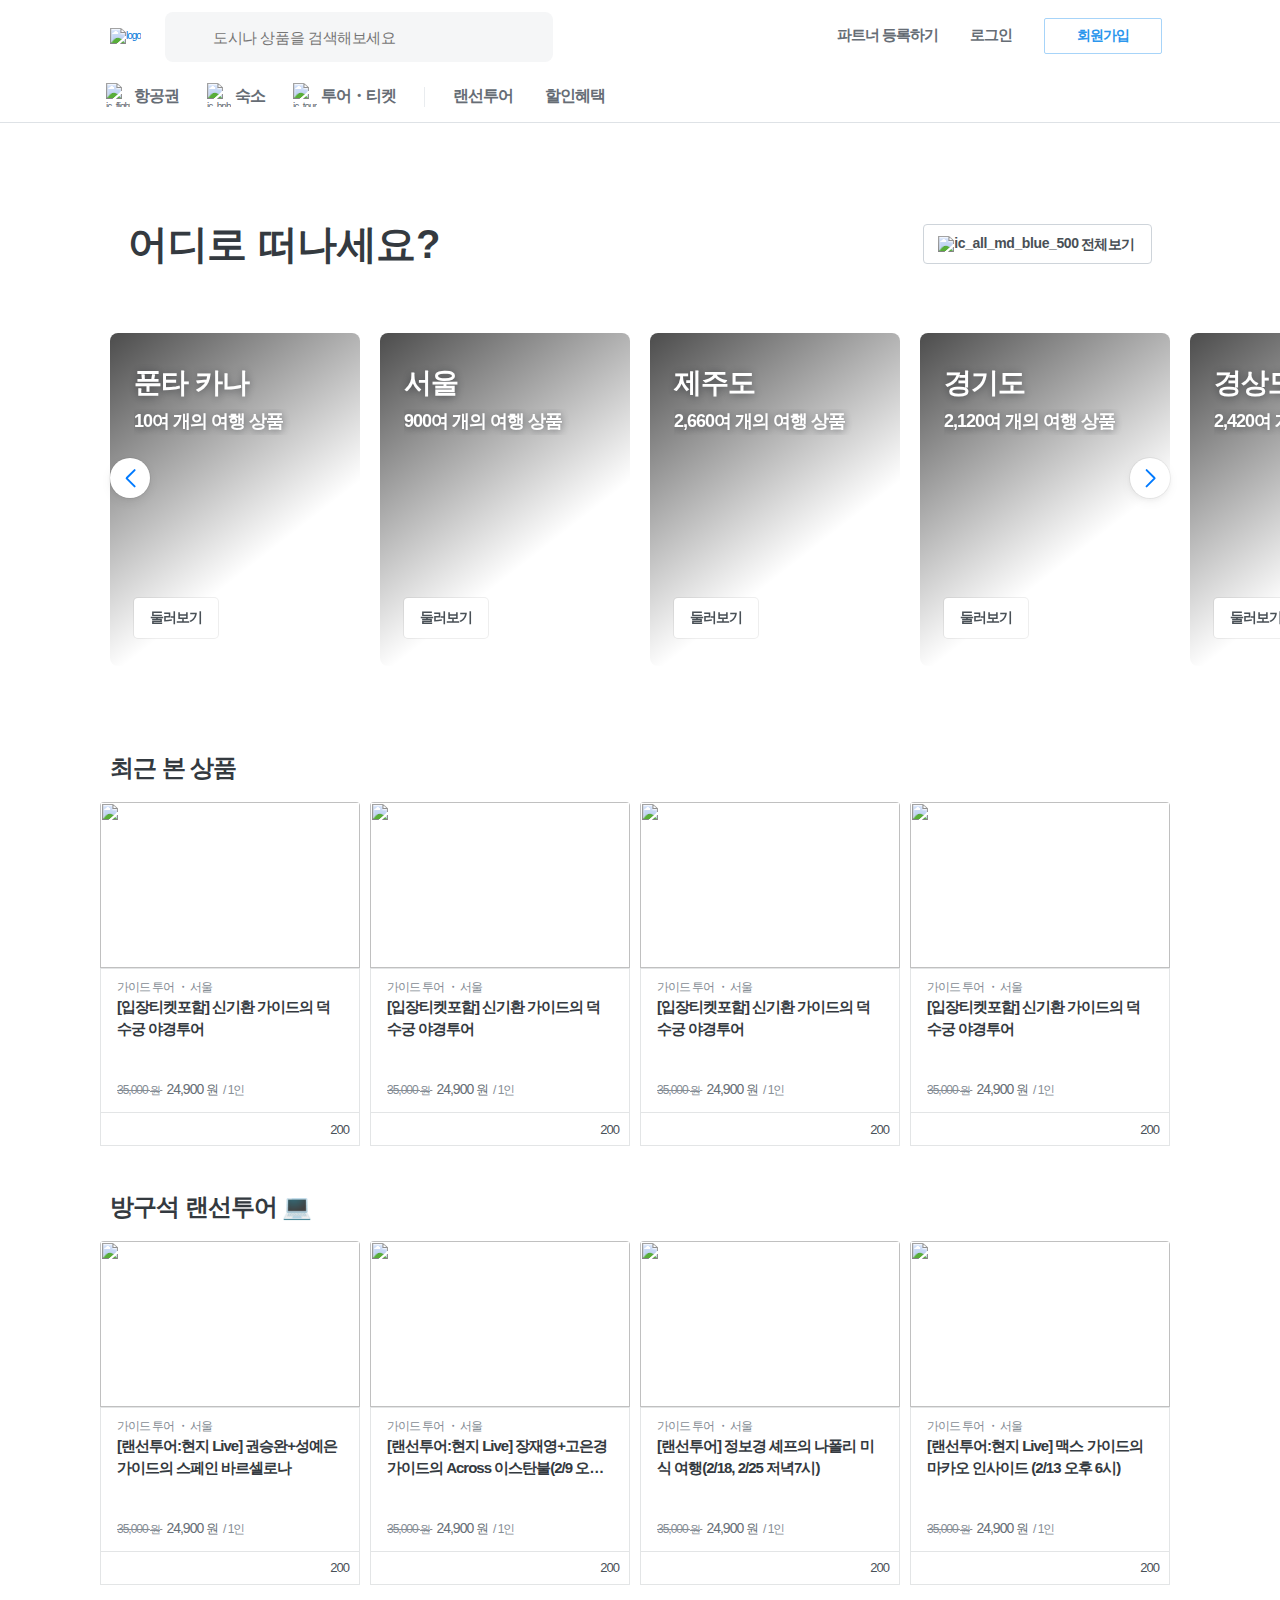
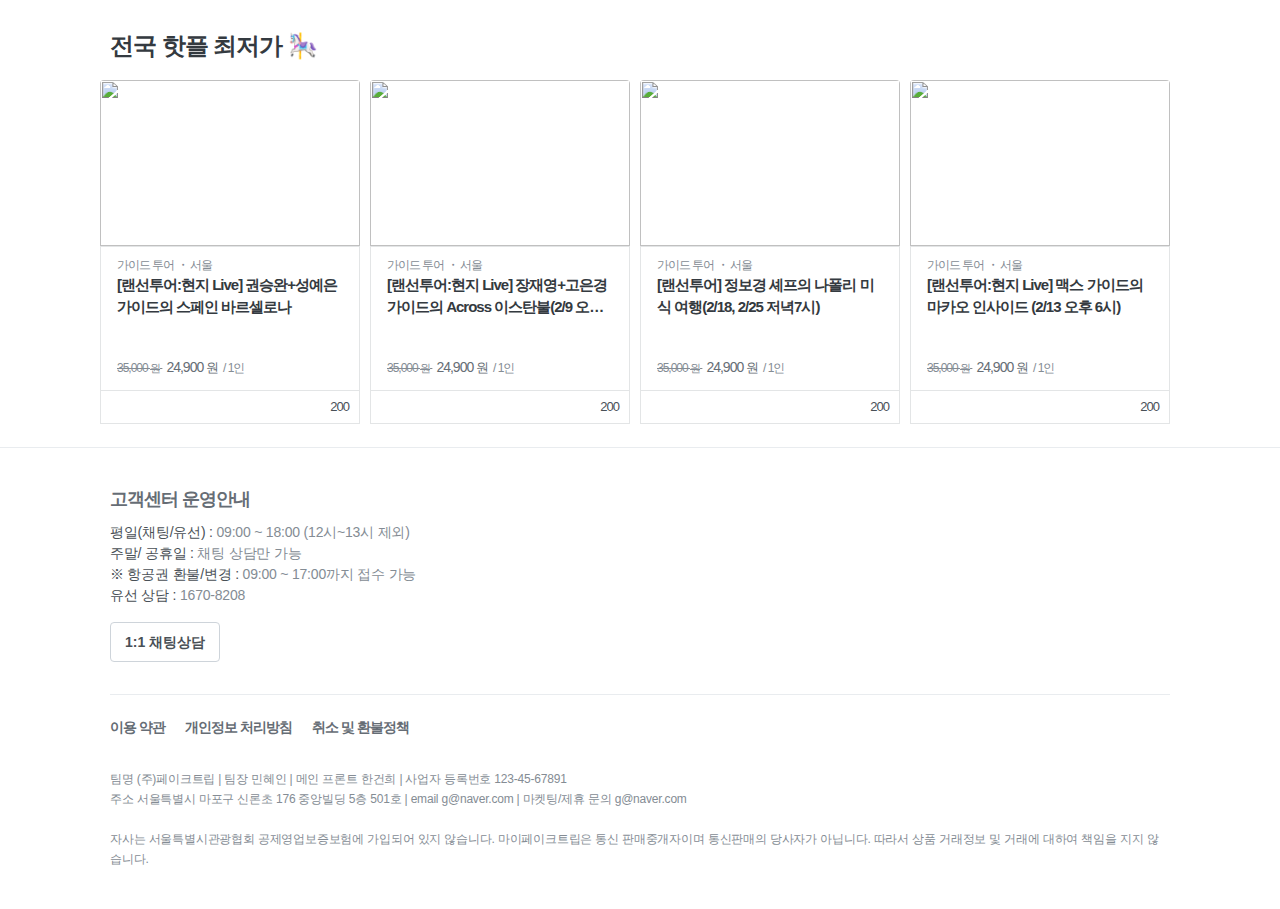
==== index.html @ e4e1f18c "[ADD - veloss] 프로젝트 생성" ====
<!DOCTYPE html>
<html>
  <head>
    <link rel="stylesheet" href="https://unpkg.com/swiper/swiper-bundle.min.css" />
    <link href="/assets/css/reset.css" rel="stylesheet" />
    <link href="/assets/css/common.css" rel="stylesheet" />
    <link href="/assets/css/header.css" rel="stylesheet" />
    <link href="/assets/css/main.css" rel="stylesheet" />
    <link href="/assets/css/trip-card.css" rel="stylesheet" />
    <link href="/assets/css/footer.css" rel="stylesheet" />
  </head>
  <body>
    <!-- header -->
    <div class="header">
      <header class="header-container white">
        <div class="header-inner">
          <nav class="header-nav">
            <!-- logo -->
            <div class="logo logo-container">
              <a href="/">
                <img
                  class="logo-img"
                  src="https://media.vlpt.us/images/jian/post/a5aa6b15-69a1-4ec2-ac59-db10e1c5eafc/faketrip.png"
                  alt="logo"
                />
              </a>
            </div>
            <!-- logo -->
            <!-- search -->
            <div class="search-bar">
              <div class="search-input">
                <div class="search-container">
                  <i class="fas fa-search"></i>
                  <input type="search" placeholder="도시나 상품을 검색해보세요" spellcheck="false" autocomplete="off" />
                </div>
              </div>
            </div>
            <!-- search -->
            <!-- menu -->
            <div class="header-menu white">
              <div class="header-menu-item">
                <a class="d-line-block" href="#" data-turbolinks="false">파트너 등록하기</a>
              </div>
              <div class="header-menu-item">
                <a class="d-line-block" href="#" data-turbolinks="false">로그인</a>
              </div>
              <div class="header-menu-item">
                <a class="d-line-block link-btn" href="#">회원가입</a>
              </div>
            </div>
            <!-- menu -->
          </nav>
        </div>
        <!-- header footer navigation link -->
        <div class="header-navigation">
          <nav class="header-navigation-container">
            <div class="header-navigation-wrapper navigation-inner">
              <div class="navigation-item">
                <a href="#">
                  <img
                    src="https://d2ur7st6jjikze.cloudfront.net/cms_icons/49_original_1608700445.png?1608700445"
                    alt="ic_flight_40x40"
                  />
                  <span>항공권</span>
                </a>
              </div>
              <div class="navigation-item">
                <a href="#">
                  <img
                    src="https://d2ur7st6jjikze.cloudfront.net/cms_icons/50_original_1608701561.png?1608701561"
                    alt="ic_bnb_40x40"
                  />
                  <span>숙소</span>
                </a>
              </div>
              <div class="navigation-item">
                <a href="#">
                  <img
                    src="https://d2ur7st6jjikze.cloudfront.net/cms_icons/18_original_1592284955.png?1592284955"
                    alt="ic_tour_sm"
                  />
                  <span>투어・티켓</span>
                </a>
              </div>
              <div class="divider"></div>
              <div class="navigation-item">
                <a href="#">
                  <span>랜선투어</span>
                </a>
              </div>
              <div class="navigation-item">
                <a href="#">
                  <span>할인혜택</span>
                </a>
              </div>
            </div>
          </nav>
        </div>
        <!-- header footer navigation link -->
      </header>
    </div>
    <!-- header -->
    <!-- main -->
    <main>
      <div class="main-container">
        <!-- banner list -->
        <section class="main-wrapper">
          <!-- main swiper head -->
          <div class="head-title">
            <div class="wrapper grid">
              <h2>어디로 떠나세요?</h2>
              <a class="all-views-country button-module" href="#">
                <img src="https://dffoxz5he03rp.cloudfront.net/icons/ic_all_md_blue_500.svg" alt="ic_all_md_blue_500" />
                <span>전체보기</span>
              </a>
            </div>
          </div>
          <!-- main swiper head -->
          <!-- main swiper content -->
          <div class="head-content">
            <div class="wrapper">
              <div class="Carousel">
                <!-- swiperjs -->
                <div class="swiper-container">
                  <div class="swiper-wrapper">
                    <div class="swiper-slide swiper-card-country">
                      <img
                        src="https://d2ur7st6jjikze.cloudfront.net/landscapes/4890_xlarge_square_1558949569.jpg?1558949569"
                        alt=""
                        class="responsive-card"
                      />
                      <div class="gradientBackground"></div>
                      <div class="swiper-card-country-header">
                        <div class="title">
                          <span>푼타 카나</span>
                        </div>
                        <span class="description"
                          ><span
                            style="
                              overflow: hidden;
                              text-overflow: ellipsis;
                              -webkit-box-orient: vertical;
                              display: -webkit-box;
                              -webkit-line-clamp: 2;
                            "
                            >10여 개의 여행 상품</span
                          ></span
                        >
                      </div>
                      <a class="city-page-btn" href="/#">둘러보기</a>
                    </div>
                    <div class="swiper-slide swiper-card-country">
                      <img
                        src="https://d2ur7st6jjikze.cloudfront.net/landscapes/4744_xlarge_square_1535960572.jpg?1535960572"
                        alt=""
                        class="responsive-card"
                      />
                      <div class="gradientBackground"></div>
                      <div class="swiper-card-country-header">
                        <div class="title">
                          <span>서울</span>
                        </div>
                        <span class="description"
                          ><span
                            style="
                              overflow: hidden;
                              text-overflow: ellipsis;
                              -webkit-box-orient: vertical;
                              display: -webkit-box;
                              -webkit-line-clamp: 2;
                            "
                            >900여 개의 여행 상품</span
                          ></span
                        >
                      </div>
                      <a class="city-page-btn" href="/#">둘러보기</a>
                    </div>
                    <div class="swiper-slide swiper-card-country">
                      <img
                        src="https://d2ur7st6jjikze.cloudfront.net/landscapes/4737_xlarge_square_1535949304.jpg?1535949304"
                        alt=""
                        class="responsive-card"
                      />
                      <div class="gradientBackground"></div>
                      <div class="swiper-card-country-header">
                        <div class="title">
                          <span>제주도</span>
                        </div>
                        <span class="description"
                          ><span
                            style="
                              overflow: hidden;
                              text-overflow: ellipsis;
                              -webkit-box-orient: vertical;
                              display: -webkit-box;
                              -webkit-line-clamp: 2;
                            "
                            >2,660여 개의 여행 상품</span
                          ></span
                        >
                      </div>
                      <a class="city-page-btn" href="/#">둘러보기</a>
                    </div>
                    <div class="swiper-slide swiper-card-country">
                      <img
                        src="https://d2ur7st6jjikze.cloudfront.net/landscapes/832_xlarge_square_1493257137.jpg?1493257137"
                        alt=""
                        class="responsive-card"
                      />
                      <div class="gradientBackground"></div>
                      <div class="swiper-card-country-header">
                        <div class="title">
                          <span>경기도</span>
                        </div>
                        <span class="description"
                          ><span
                            style="
                              overflow: hidden;
                              text-overflow: ellipsis;
                              -webkit-box-orient: vertical;
                              display: -webkit-box;
                              -webkit-line-clamp: 2;
                            "
                            >2,120여 개의 여행 상품</span
                          ></span
                        >
                      </div>
                      <a class="city-page-btn" href="/#">둘러보기</a>
                    </div>
                    <div class="swiper-slide swiper-card-country">
                      <img
                        src="https://d2ur7st6jjikze.cloudfront.net/landscapes/455_xlarge_square_1439866837.jpg?1439866837"
                        alt=""
                        class="responsive-card"
                      />
                      <div class="gradientBackground"></div>
                      <div class="swiper-card-country-header">
                        <div class="title">
                          <span>경상도</span>
                        </div>
                        <span class="description"
                          ><span
                            style="
                              overflow: hidden;
                              text-overflow: ellipsis;
                              -webkit-box-orient: vertical;
                              display: -webkit-box;
                              -webkit-line-clamp: 2;
                            "
                            >2,420여 개의 여행 상품</span
                          ></span
                        >
                      </div>
                      <a class="city-page-btn" href="/#">둘러보기</a>
                    </div>
                    <div class="swiper-slide swiper-card-country">
                      <img
                        src="https://d2ur7st6jjikze.cloudfront.net/landscapes/292_xlarge_square_1430355824.jpg?1430355824"
                        alt=""
                        class="responsive-card"
                      />
                      <div class="gradientBackground"></div>
                      <div class="swiper-card-country-header">
                        <div class="title">
                          <span>경주</span>
                        </div>
                        <span class="description"
                          ><span
                            style="
                              overflow: hidden;
                              text-overflow: ellipsis;
                              -webkit-box-orient: vertical;
                              display: -webkit-box;
                              -webkit-line-clamp: 2;
                            "
                            >90여 개의 여행 상품</span
                          ></span
                        >
                      </div>
                      <a class="city-page-btn" href="/#">둘러보기</a>
                    </div>
                    <div class="swiper-slide swiper-card-country">
                      <img
                        src="https://d2ur7st6jjikze.cloudfront.net/landscapes/84_xlarge_square_1405351339.jpg?1405351339"
                        alt=""
                        class="responsive-card"
                      />
                      <div class="gradientBackground"></div>
                      <div class="swiper-card-country-header">
                        <div class="title">
                          <span>수원</span>
                        </div>
                        <span class="description"
                          ><span
                            style="
                              overflow: hidden;
                              text-overflow: ellipsis;
                              -webkit-box-orient: vertical;
                              display: -webkit-box;
                              -webkit-line-clamp: 2;
                            "
                            >30여 개의 여행 상품</span
                          ></span
                        >
                      </div>
                      <a class="city-page-btn" href="/#">둘러보기</a>
                    </div>
                    <div class="swiper-slide swiper-card-country">
                      <img
                        src="https://d2ur7st6jjikze.cloudfront.net/landscapes/599_xlarge_square_1472227370.jpg?1472227370"
                        alt=""
                        class="responsive-card"
                      />
                      <div class="gradientBackground"></div>
                      <div class="swiper-card-country-header">
                        <div class="title">
                          <span>김포</span>
                        </div>
                        <span class="description"
                          ><span
                            style="
                              overflow: hidden;
                              text-overflow: ellipsis;
                              -webkit-box-orient: vertical;
                              display: -webkit-box;
                              -webkit-line-clamp: 2;
                            "
                            >10여 개의 여행 상품</span
                          ></span
                        >
                      </div>
                      <a class="city-page-btn" href="/#">둘러보기</a>
                    </div>
                  </div>

                  <!-- <div class="swiper-pagination"></div>  -->
                  <div class="carousel-button swiper-button-prev swiper-button-black"></div>
                  <div class="carousel-button swiper-button-next swiper-button-black"></div>
                </div>
                <!-- swiperjs -->
              </div>
            </div>
          </div>
          <!-- main swiper content -->
        </section>
        <!-- banner list -->
      </div>

      <!-- card list -->
      <div class="main-offer-container">
        <div class="main-offer-title-container">
          <div class="offer-title">
            <header>
              <div><h2>최근 본 상품</h2></div>
            </header>
          </div>
        </div>
        <div class="main-offer-content-container">
          <div class="offer-content">
            <div class="wrapper">
              <div class="trip-card-wrapper">
                <a class="trip-card">
                  <div class="trip-card-thumbnail">
                    <div class="thumbnail-wrapper">
                      <div class="thumbnail">
                        <img
                          alt=""
                          data-src="https://d2ur7st6jjikze.cloudfront.net/offer_photos/82720/541777_medium_1602579597.jpg?1602579597"
                          src="https://d2ur7st6jjikze.cloudfront.net/offer_photos/82720/541777_medium_1602579597.jpg?1602579597"
                        />
                      </div>
                    </div>
                  </div>
                  <div class="trip-card-body">
                    <div class="categorys">
                      <div
                        style="
                          text-align: start;
                          overflow: hidden;
                          text-overflow: ellipsis;
                          -webkit-box-orient: vertical;
                          display: -webkit-box;
                          -webkit-line-clamp: 1;
                          line-height: normal;
                        "
                      >
                        가이드 투어 ・ 서울
                      </div>
                    </div>
                    <h3 class="card-title">
                      <div
                        style="
                          text-align: start;
                          overflow: hidden;
                          text-overflow: ellipsis;
                          -webkit-box-orient: vertical;
                          display: -webkit-box;
                          -webkit-line-clamp: 2;
                          line-height: inherit;
                        "
                      >
                        [입장티켓포함] 신기환 가이드의 덕수궁 야경투어
                      </div>
                    </h3>
                    <div class="card-info">
                      <div class="price">
                        <span class="origin">
                          35,000
                          <span style="font-size: 11px">원</span>
                        </span>
                        <span class="sale">
                          24,900
                          <span style="font-size: 13px">원</span>
                        </span>
                        <span class="standard">/ 1인</span>
                      </div>
                    </div>
                  </div>
                  <div class="trip-card-footer">
                    <div class="likes">
                      <i class="fas fa-heart"></i>
                      <span>200</span>
                    </div>
                  </div>
                </a>

                <a class="trip-card">
                  <div class="trip-card-thumbnail">
                    <div class="thumbnail-wrapper">
                      <div class="thumbnail">
                        <img
                          alt=""
                          data-src="https://d2ur7st6jjikze.cloudfront.net/offer_photos/82720/541777_medium_1602579597.jpg?1602579597"
                          src="https://d2ur7st6jjikze.cloudfront.net/offer_photos/82720/541777_medium_1602579597.jpg?1602579597"
                        />
                      </div>
                    </div>
                  </div>
                  <div class="trip-card-body">
                    <div class="categorys">
                      <div
                        style="
                          text-align: start;
                          overflow: hidden;
                          text-overflow: ellipsis;
                          -webkit-box-orient: vertical;
                          display: -webkit-box;
                          -webkit-line-clamp: 1;
                          line-height: normal;
                        "
                      >
                        가이드 투어 ・ 서울
                      </div>
                    </div>
                    <h3 class="card-title">
                      <div
                        style="
                          text-align: start;
                          overflow: hidden;
                          text-overflow: ellipsis;
                          -webkit-box-orient: vertical;
                          display: -webkit-box;
                          -webkit-line-clamp: 2;
                          line-height: inherit;
                        "
                      >
                        [입장티켓포함] 신기환 가이드의 덕수궁 야경투어
                      </div>
                    </h3>
                    <div class="card-info">
                      <div class="price">
                        <span class="origin">
                          35,000
                          <span style="font-size: 11px">원</span>
                        </span>
                        <span class="sale">
                          24,900
                          <span style="font-size: 13px">원</span>
                        </span>
                        <span class="standard">/ 1인</span>
                      </div>
                    </div>
                  </div>
                  <div class="trip-card-footer">
                    <div class="likes">
                      <i class="fas fa-heart"></i>
                      <span>200</span>
                    </div>
                  </div>
                </a>

                <a class="trip-card">
                  <div class="trip-card-thumbnail">
                    <div class="thumbnail-wrapper">
                      <div class="thumbnail">
                        <img
                          alt=""
                          data-src="https://d2ur7st6jjikze.cloudfront.net/offer_photos/82720/541777_medium_1602579597.jpg?1602579597"
                          src="https://d2ur7st6jjikze.cloudfront.net/offer_photos/82720/541777_medium_1602579597.jpg?1602579597"
                        />
                      </div>
                    </div>
                  </div>
                  <div class="trip-card-body">
                    <div class="categorys">
                      <div
                        style="
                          text-align: start;
                          overflow: hidden;
                          text-overflow: ellipsis;
                          -webkit-box-orient: vertical;
                          display: -webkit-box;
                          -webkit-line-clamp: 1;
                          line-height: normal;
                        "
                      >
                        가이드 투어 ・ 서울
                      </div>
                    </div>
                    <h3 class="card-title">
                      <div
                        style="
                          text-align: start;
                          overflow: hidden;
                          text-overflow: ellipsis;
                          -webkit-box-orient: vertical;
                          display: -webkit-box;
                          -webkit-line-clamp: 2;
                          line-height: inherit;
                        "
                      >
                        [입장티켓포함] 신기환 가이드의 덕수궁 야경투어
                      </div>
                    </h3>
                    <div class="card-info">
                      <div class="price">
                        <span class="origin">
                          35,000
                          <span style="font-size: 11px">원</span>
                        </span>
                        <span class="sale">
                          24,900
                          <span style="font-size: 13px">원</span>
                        </span>
                        <span class="standard">/ 1인</span>
                      </div>
                    </div>
                  </div>
                  <div class="trip-card-footer">
                    <div class="likes">
                      <i class="fas fa-heart"></i>
                      <span>200</span>
                    </div>
                  </div>
                </a>

                <a class="trip-card">
                  <div class="trip-card-thumbnail">
                    <div class="thumbnail-wrapper">
                      <div class="thumbnail">
                        <img
                          alt=""
                          data-src="https://d2ur7st6jjikze.cloudfront.net/offer_photos/82720/541777_medium_1602579597.jpg?1602579597"
                          src="https://d2ur7st6jjikze.cloudfront.net/offer_photos/82720/541777_medium_1602579597.jpg?1602579597"
                        />
                      </div>
                    </div>
                  </div>
                  <div class="trip-card-body">
                    <div class="categorys">
                      <div
                        style="
                          text-align: start;
                          overflow: hidden;
                          text-overflow: ellipsis;
                          -webkit-box-orient: vertical;
                          display: -webkit-box;
                          -webkit-line-clamp: 1;
                          line-height: normal;
                        "
                      >
                        가이드 투어 ・ 서울
                      </div>
                    </div>
                    <h3 class="card-title">
                      <div
                        style="
                          text-align: start;
                          overflow: hidden;
                          text-overflow: ellipsis;
                          -webkit-box-orient: vertical;
                          display: -webkit-box;
                          -webkit-line-clamp: 2;
                          line-height: inherit;
                        "
                      >
                        [입장티켓포함] 신기환 가이드의 덕수궁 야경투어
                      </div>
                    </h3>
                    <div class="card-info">
                      <div class="price">
                        <span class="origin">
                          35,000
                          <span style="font-size: 11px">원</span>
                        </span>
                        <span class="sale">
                          24,900
                          <span style="font-size: 13px">원</span>
                        </span>
                        <span class="standard">/ 1인</span>
                      </div>
                    </div>
                  </div>
                  <div class="trip-card-footer">
                    <div class="likes">
                      <i class="fas fa-heart"></i>
                      <span>200</span>
                    </div>
                  </div>
                </a>
              </div>
            </div>
          </div>
        </div>
      </div>
      <!-- card list -->
      <div class="main-offer-container">
        <div class="main-offer-title-container">
          <div class="offer-title">
            <header>
              <div><h2>방구석 랜선투어 💻</h2></div>
            </header>
          </div>
        </div>
        <div class="main-offer-content-container">
          <div class="offer-content">
            <div class="wrapper">
              <div class="trip-card-wrapper">
                <a class="trip-card">
                  <div class="trip-card-thumbnail">
                    <div class="thumbnail-wrapper">
                      <div class="thumbnail">
                        <img
                          alt=""
                          src="https://d2ur7st6jjikze.cloudfront.net/offer_photos/99618/541639_medium_1602487798.jpg?1602487798"
                        />
                      </div>
                    </div>
                  </div>
                  <div class="trip-card-body">
                    <div class="categorys">
                      <div
                        style="
                          text-align: start;
                          overflow: hidden;
                          text-overflow: ellipsis;
                          -webkit-box-orient: vertical;
                          display: -webkit-box;
                          -webkit-line-clamp: 1;
                          line-height: normal;
                        "
                      >
                        가이드 투어 ・ 서울
                      </div>
                    </div>
                    <h3 class="card-title">
                      <div
                        style="
                          text-align: start;
                          overflow: hidden;
                          text-overflow: ellipsis;
                          -webkit-box-orient: vertical;
                          display: -webkit-box;
                          -webkit-line-clamp: 2;
                          line-height: inherit;
                        "
                      >
                        [랜선투어:현지 Live] 권승완+성예은 가이드의 스페인 바르셀로나
                      </div>
                    </h3>
                    <div class="card-info">
                      <div class="price">
                        <span class="origin">
                          35,000
                          <span style="font-size: 11px">원</span>
                        </span>
                        <span class="sale">
                          24,900
                          <span style="font-size: 13px">원</span>
                        </span>
                        <span class="standard">/ 1인</span>
                      </div>
                    </div>
                  </div>
                  <div class="trip-card-footer">
                    <div class="likes">
                      <i class="fas fa-heart"></i>
                      <span>200</span>
                    </div>
                  </div>
                </a>

                <a class="trip-card">
                  <div class="trip-card-thumbnail">
                    <div class="thumbnail-wrapper">
                      <div class="thumbnail">
                        <img
                          alt=""
                          src="https://d2ur7st6jjikze.cloudfront.net/offer_photos/101129/549311_medium_1608545579.jpg?1608545579"
                        />
                      </div>
                    </div>
                  </div>
                  <div class="trip-card-body">
                    <div class="categorys">
                      <div
                        style="
                          text-align: start;
                          overflow: hidden;
                          text-overflow: ellipsis;
                          -webkit-box-orient: vertical;
                          display: -webkit-box;
                          -webkit-line-clamp: 1;
                          line-height: normal;
                        "
                      >
                        가이드 투어 ・ 서울
                      </div>
                    </div>
                    <h3 class="card-title">
                      <div
                        style="
                          text-align: start;
                          overflow: hidden;
                          text-overflow: ellipsis;
                          -webkit-box-orient: vertical;
                          display: -webkit-box;
                          -webkit-line-clamp: 2;
                          line-height: inherit;
                        "
                      >
                        [랜선투어:현지 Live] 장재영+고은경 가이드의 Across 이스탄불(2/9 오후 9시)
                      </div>
                    </h3>
                    <div class="card-info">
                      <div class="price">
                        <span class="origin">
                          35,000
                          <span style="font-size: 11px">원</span>
                        </span>
                        <span class="sale">
                          24,900
                          <span style="font-size: 13px">원</span>
                        </span>
                        <span class="standard">/ 1인</span>
                      </div>
                    </div>
                  </div>
                  <div class="trip-card-footer">
                    <div class="likes">
                      <i class="fas fa-heart"></i>
                      <span>200</span>
                    </div>
                  </div>
                </a>

                <a class="trip-card">
                  <div class="trip-card-thumbnail">
                    <div class="thumbnail-wrapper">
                      <div class="thumbnail">
                        <img
                          alt=""
                          src="https://d2ur7st6jjikze.cloudfront.net/offer_photos/102412/553355_medium_1611821830.jpg?1611821830"
                        />
                      </div>
                    </div>
                  </div>
                  <div class="trip-card-body">
                    <div class="categorys">
                      <div
                        style="
                          text-align: start;
                          overflow: hidden;
                          text-overflow: ellipsis;
                          -webkit-box-orient: vertical;
                          display: -webkit-box;
                          -webkit-line-clamp: 1;
                          line-height: normal;
                        "
                      >
                        가이드 투어 ・ 서울
                      </div>
                    </div>
                    <h3 class="card-title">
                      <div
                        style="
                          text-align: start;
                          overflow: hidden;
                          text-overflow: ellipsis;
                          -webkit-box-orient: vertical;
                          display: -webkit-box;
                          -webkit-line-clamp: 2;
                          line-height: inherit;
                        "
                      >
                        [랜선투어] 정보경 셰프의 나폴리 미식 여행(2/18, 2/25 저녁7시)
                      </div>
                    </h3>
                    <div class="card-info">
                      <div class="price">
                        <span class="origin">
                          35,000
                          <span style="font-size: 11px">원</span>
                        </span>
                        <span class="sale">
                          24,900
                          <span style="font-size: 13px">원</span>
                        </span>
                        <span class="standard">/ 1인</span>
                      </div>
                    </div>
                  </div>
                  <div class="trip-card-footer">
                    <div class="likes">
                      <i class="fas fa-heart"></i>
                      <span>200</span>
                    </div>
                  </div>
                </a>

                <a class="trip-card">
                  <div class="trip-card-thumbnail">
                    <div class="thumbnail-wrapper">
                      <div class="thumbnail">
                        <img
                          alt=""
                          src="https://d2ur7st6jjikze.cloudfront.net/offer_photos/101684/551210_medium_1609922010.jpg?1609922010"
                        />
                      </div>
                    </div>
                  </div>
                  <div class="trip-card-body">
                    <div class="categorys">
                      <div
                        style="
                          text-align: start;
                          overflow: hidden;
                          text-overflow: ellipsis;
                          -webkit-box-orient: vertical;
                          display: -webkit-box;
                          -webkit-line-clamp: 1;
                          line-height: normal;
                        "
                      >
                        가이드 투어 ・ 서울
                      </div>
                    </div>
                    <h3 class="card-title">
                      <div
                        style="
                          text-align: start;
                          overflow: hidden;
                          text-overflow: ellipsis;
                          -webkit-box-orient: vertical;
                          display: -webkit-box;
                          -webkit-line-clamp: 2;
                          line-height: inherit;
                        "
                      >
                        [랜선투어:현지 Live] 맥스 가이드의 마카오 인사이드 (2/13 오후 6시)
                      </div>
                    </h3>
                    <div class="card-info">
                      <div class="price">
                        <span class="origin">
                          35,000
                          <span style="font-size: 11px">원</span>
                        </span>
                        <span class="sale">
                          24,900
                          <span style="font-size: 13px">원</span>
                        </span>
                        <span class="standard">/ 1인</span>
                      </div>
                    </div>
                  </div>
                  <div class="trip-card-footer">
                    <div class="likes">
                      <i class="fas fa-heart"></i>
                      <span>200</span>
                    </div>
                  </div>
                </a>
              </div>
            </div>
          </div>
        </div>
      </div>
      <!-- card list -->
      <div class="main-offer-container">
        <div class="main-offer-title-container">
          <div class="offer-title">
            <header>
              <div><h2>전국 핫플 최저가 🎠</h2></div>
            </header>
          </div>
        </div>
        <div class="main-offer-content-container">
          <div class="offer-content">
            <div class="wrapper">
              <div class="trip-card-wrapper">
                <a class="trip-card">
                  <div class="trip-card-thumbnail">
                    <div class="thumbnail-wrapper">
                      <div class="thumbnail">
                        <img
                          alt=""
                          src="https://d2ur7st6jjikze.cloudfront.net/offer_photos/99618/541639_medium_1602487798.jpg?1602487798"
                        />
                      </div>
                    </div>
                  </div>
                  <div class="trip-card-body">
                    <div class="categorys">
                      <div
                        style="
                          text-align: start;
                          overflow: hidden;
                          text-overflow: ellipsis;
                          -webkit-box-orient: vertical;
                          display: -webkit-box;
                          -webkit-line-clamp: 1;
                          line-height: normal;
                        "
                      >
                        가이드 투어 ・ 서울
                      </div>
                    </div>
                    <h3 class="card-title">
                      <div
                        style="
                          text-align: start;
                          overflow: hidden;
                          text-overflow: ellipsis;
                          -webkit-box-orient: vertical;
                          display: -webkit-box;
                          -webkit-line-clamp: 2;
                          line-height: inherit;
                        "
                      >
                        [랜선투어:현지 Live] 권승완+성예은 가이드의 스페인 바르셀로나
                      </div>
                    </h3>
                    <div class="card-info">
                      <div class="price">
                        <span class="origin">
                          35,000
                          <span style="font-size: 11px">원</span>
                        </span>
                        <span class="sale">
                          24,900
                          <span style="font-size: 13px">원</span>
                        </span>
                        <span class="standard">/ 1인</span>
                      </div>
                    </div>
                  </div>
                  <div class="trip-card-footer">
                    <div class="likes">
                      <i class="fas fa-heart"></i>
                      <span>200</span>
                    </div>
                  </div>
                </a>

                <a class="trip-card">
                  <div class="trip-card-thumbnail">
                    <div class="thumbnail-wrapper">
                      <div class="thumbnail">
                        <img
                          alt=""
                          src="https://d2ur7st6jjikze.cloudfront.net/offer_photos/101129/549311_medium_1608545579.jpg?1608545579"
                        />
                      </div>
                    </div>
                  </div>
                  <div class="trip-card-body">
                    <div class="categorys">
                      <div
                        style="
                          text-align: start;
                          overflow: hidden;
                          text-overflow: ellipsis;
                          -webkit-box-orient: vertical;
                          display: -webkit-box;
                          -webkit-line-clamp: 1;
                          line-height: normal;
                        "
                      >
                        가이드 투어 ・ 서울
                      </div>
                    </div>
                    <h3 class="card-title">
                      <div
                        style="
                          text-align: start;
                          overflow: hidden;
                          text-overflow: ellipsis;
                          -webkit-box-orient: vertical;
                          display: -webkit-box;
                          -webkit-line-clamp: 2;
                          line-height: inherit;
                        "
                      >
                        [랜선투어:현지 Live] 장재영+고은경 가이드의 Across 이스탄불(2/9 오후 9시)
                      </div>
                    </h3>
                    <div class="card-info">
                      <div class="price">
                        <span class="origin">
                          35,000
                          <span style="font-size: 11px">원</span>
                        </span>
                        <span class="sale">
                          24,900
                          <span style="font-size: 13px">원</span>
                        </span>
                        <span class="standard">/ 1인</span>
                      </div>
                    </div>
                  </div>
                  <div class="trip-card-footer">
                    <div class="likes">
                      <i class="fas fa-heart"></i>
                      <span>200</span>
                    </div>
                  </div>
                </a>

                <a class="trip-card">
                  <div class="trip-card-thumbnail">
                    <div class="thumbnail-wrapper">
                      <div class="thumbnail">
                        <img
                          alt=""
                          src="https://d2ur7st6jjikze.cloudfront.net/offer_photos/102412/553355_medium_1611821830.jpg?1611821830"
                        />
                      </div>
                    </div>
                  </div>
                  <div class="trip-card-body">
                    <div class="categorys">
                      <div
                        style="
                          text-align: start;
                          overflow: hidden;
                          text-overflow: ellipsis;
                          -webkit-box-orient: vertical;
                          display: -webkit-box;
                          -webkit-line-clamp: 1;
                          line-height: normal;
                        "
                      >
                        가이드 투어 ・ 서울
                      </div>
                    </div>
                    <h3 class="card-title">
                      <div
                        style="
                          text-align: start;
                          overflow: hidden;
                          text-overflow: ellipsis;
                          -webkit-box-orient: vertical;
                          display: -webkit-box;
                          -webkit-line-clamp: 2;
                          line-height: inherit;
                        "
                      >
                        [랜선투어] 정보경 셰프의 나폴리 미식 여행(2/18, 2/25 저녁7시)
                      </div>
                    </h3>
                    <div class="card-info">
                      <div class="price">
                        <span class="origin">
                          35,000
                          <span style="font-size: 11px">원</span>
                        </span>
                        <span class="sale">
                          24,900
                          <span style="font-size: 13px">원</span>
                        </span>
                        <span class="standard">/ 1인</span>
                      </div>
                    </div>
                  </div>
                  <div class="trip-card-footer">
                    <div class="likes">
                      <i class="fas fa-heart"></i>
                      <span>200</span>
                    </div>
                  </div>
                </a>

                <a class="trip-card">
                  <div class="trip-card-thumbnail">
                    <div class="thumbnail-wrapper">
                      <div class="thumbnail">
                        <img
                          alt=""
                          src="https://d2ur7st6jjikze.cloudfront.net/offer_photos/101684/551210_medium_1609922010.jpg?1609922010"
                        />
                      </div>
                    </div>
                  </div>
                  <div class="trip-card-body">
                    <div class="categorys">
                      <div
                        style="
                          text-align: start;
                          overflow: hidden;
                          text-overflow: ellipsis;
                          -webkit-box-orient: vertical;
                          display: -webkit-box;
                          -webkit-line-clamp: 1;
                          line-height: normal;
                        "
                      >
                        가이드 투어 ・ 서울
                      </div>
                    </div>
                    <h3 class="card-title">
                      <div
                        style="
                          text-align: start;
                          overflow: hidden;
                          text-overflow: ellipsis;
                          -webkit-box-orient: vertical;
                          display: -webkit-box;
                          -webkit-line-clamp: 2;
                          line-height: inherit;
                        "
                      >
                        [랜선투어:현지 Live] 맥스 가이드의 마카오 인사이드 (2/13 오후 6시)
                      </div>
                    </h3>
                    <div class="card-info">
                      <div class="price">
                        <span class="origin">
                          35,000
                          <span style="font-size: 11px">원</span>
                        </span>
                        <span class="sale">
                          24,900
                          <span style="font-size: 13px">원</span>
                        </span>
                        <span class="standard">/ 1인</span>
                      </div>
                    </div>
                  </div>
                  <div class="trip-card-footer">
                    <div class="likes">
                      <i class="fas fa-heart"></i>
                      <span>200</span>
                    </div>
                  </div>
                </a>
              </div>
            </div>
          </div>
        </div>
      </div>
    </main>
    <!-- main -->

    <!-- footer -->
    <footer class="footer">
      <div class="grid-container">
        <div class="grid-row footer-custom">
          <div class="mrtFooter">
            <div class="footer-container1">
              <div class="customer">
                <h5 class="customer-subject">고객센터 운영안내</h5>
                <p class="customer-question">
                  <span class="customer-word"> 평일(채팅/유선) : </span>
                  09:00 ~ 18:00 (12시~13시 제외)
                  <br />
                  <span class="customer-word"> 주말/ 공휴일 : </span>
                  채팅 상담만 가능
                  <br />
                  <span class="customer-word">※ 항공권 환불/변경 :</span>
                  09:00 ~ 17:00까지 접수 가능
                  <br />
                  <span class="customer-word">유선 상담 : </span>
                  1670-8208
                </p>
                <button class="chat-btn">1:1 채팅상담</button>
              </div>
            </div>
            <div class="footer-container2">
              <ul class="policy">
                <li class="policy-item">
                  <a class="policy-item2 Button-module" href="#">이용 약관</a>
                </li>
                <li class="policy-item">
                  <a class="policy-item2 Button-module" href="#">개인정보 처리방침</a>
                </li>
                <li class="policy-item">
                  <a class="policy-item2 Button-module" href="#">취소 및 환불정책</a>
                </li>
              </ul>
              <p class="footer-copyright">
                팀명 (주)페이크트립 | 팀장 민혜인 | 메인 프론트 한건희 | 사업자 등록번호 123-45-67891
                <br />
                주소 서울특별시 마포구 신론초 176 중앙빌딩 5층 501호 | email g@naver.com | 마켓팅/제휴 문의 g@naver.com
                <br />
                <br />
                자사는 서울특별시관광협회 공제영업보증보험에 가입되어 있지 않습니다. 마이페이크트립은 통신
                판매중개자이며 통신판매의 당사자가 아닙니다. 따라서 상품 거래정보 및 거래에 대하여 책임을 지지 않습니다.
              </p>
            </div>
          </div>
        </div>
      </div>
    </footer>
    <!-- footer -->

    <script src="https://unpkg.com/swiper/swiper-bundle.min.js"></script>
    <script src="https://kit.fontawesome.com/a076d05399.js"></script>
    <script type="text/javascript">
      var swiper = new Swiper('.swiper-container', {
        spaceBetween: 20,
        slidesPerView: 4,
        slidesPerGroup: 4,
        loopFillGroupWithBlank: true,
        loop: true,
        pagination: {
          el: '.swiper-pagination',
          clickable: true,
        },
        // Navigation arrows
        navigation: {
          nextEl: '.swiper-button-next',
          prevEl: '.swiper-button-prev',
        },
      });
    </script>
  </body>
</html>
---- assets/css/common.css ----
/* NEW */

.d-line-block {
  display: inline-block;
}

.white {
  background-color: #fff;
  color: #666d75;
}

.logo-container > a {
  display: inline-block;
}

.logo-container .logo-img {
  width: 128px;
}

.logo-container img {
  vertical-align: middle;
}

.divider {
  width: 1px;
  height: 20px;
  margin: 0 12px;
  background: #e9ecef;
}

.button-module {
  border: 0;
  padding: 0;
  position: relative;
  border-radius: 4px;
  background-color: rgba(0, 0, 0, 0);
  font-weight: 700;
  text-align: center;
  cursor: pointer;
}

/* NEW */
---- assets/css/header.css ----
.header {
  position: relative;
}

.header-container {
  height: auto;
  position: relative;
  width: 100%;
  z-index: 100;
}

.header-container .header-inner {
  width: 100%;
}

.header-nav {
  max-width: 1060px;
  height: 48px;
  position: relative;
  margin: 0 auto;
  display: -ms-flexbox;
  display: flex;
  -ms-flex-align: center;
  align-items: center;
  -ms-flex-pack: justify;
  justify-content: space-between;
}

@media (min-width: 768px) {
  .header-nav {
    height: 72px;
    -ms-flex-pack: start;
    justify-content: flex-start;
  }
}

.search-bar {
  width: 340px;
  height: 48px;
  position: relative;
  margin-left: 24px;
}

.search-bar .search-input {
  position: relative;
  -ms-flex: 1;
  flex: 1;
  margin-right: 16px;
}

.search-container {
  height: 48px;
  -ms-flex-positive: 1;
  flex-grow: 1;
  position: relative;
}

.search-container i {
  left: 16px;
  position: absolute;
  top: 50%;
  -ms-transform: translateY(-50%);
  transform: translateY(-50%);
  font-size: 16px;
}

.search-container input {
  background-color: #f5f6f7;
  color: #495056;

  border: 0;
  border-radius: 8px;
  width: 100%;
  height: 100%;
  padding-left: 48px;
  padding-right: 16px;
  transition: all 0.2s ease;
  outline: none;
  font-size: 15px;
  font-weight: 500;
  letter-spacing: -0.4px;
}

.header-menu {
  height: 100%;
  -ms-flex-positive: 1;
  flex-grow: 1;
  display: -ms-flexbox;
  display: flex;
  -ms-flex-pack: end;
  justify-content: flex-end;
  -ms-flex-align: center;
  align-items: center;
}

.header-menu .header-menu-item {
  height: 36px;
  position: relative;
  margin-right: 8px;
}

.header-menu .header-menu-item .link-btn {
  padding-left: 32px;
  padding-right: 32px;
  border-radius: 2px;
  font-size: 14px;
  font-weight: 700;
  margin-left: 12px;
  transition: background-color 0.15s ease;
  border: 1px solid #a7d4f9;
  color: #2b96ed;
}

.header-menu .header-menu-item .link-btn:hover {
  background: #2b96ed;
  color: white;
}

.header-menu .header-menu-item .link-btn:active {
  background: #2b96ed;
  color: white;
}

.header-menu .header-menu-item a {
  color: #666d75;
  height: 100%;
  padding: 8px 12px;
  border: 0;
  border-radius: 3px;
  font-size: 15px;
  font-weight: 600;
  background-color: rgba(0, 0, 0, 0);
  transition: background-color 0.2s ease;
  line-height: normal;
  white-space: nowrap;
}

.header-navigation {
  border-bottom: 1px solid #dee2e6;
  width: 100%;
}

.header-navigation-container {
  max-width: 1060px;
  height: 50px;
  position: relative;
  margin: 0 auto;
}

.header-navigation-wrapper {
  height: 100%;
  position: relative;
}

.navigation-inner {
  display: -ms-flexbox;
  display: flex;
  -ms-flex-align: center;
  align-items: center;
  width: auto;
  height: inherit;
  margin-left: -16px !important;
  z-index: inherit;
}

.navigation-item {
  position: relative;
  height: 100%;
  margin: 0 12px;
  color: #495056;
}

.navigation-item:hover {
  border-bottom: 3px solid #79bef5;
}

.navigation-item a {
  color: #666d75;
  display: -ms-flexbox;
  display: flex;
  -ms-flex-pack: start;
  justify-content: flex-start;
  -ms-flex-align: center;
  align-items: center;
  background-color: rgba(0, 0, 0, 0);
}

.navigation-item a img {
  width: 24px;
  height: 24px;
  margin-bottom: 4px;
}

.navigation-item a span {
  display: inline-block;
  padding-left: 4px;
  padding-right: 4px;
  border-bottom: 3px solid rgba(0, 0, 0, 0);
  font-size: 16px;
  font-weight: 700;
  line-height: 47px;
  transition: border 0.2s ease;
}
---- assets/css/main.css ----
.main-container {
  position: relative;
}

.main-container .main-wrapper {
  background-color: #fff;
  margin-bottom: 64px;
  text-align: center;
  width: 100%;
}

.main-container .main-wrapper .head-title {
  position: relative;
  width: 100%;
}

.head-title .wrapper {
  display: -ms-flexbox;
  display: flex;
  -ms-flex-direction: row;
  flex-direction: row;
  -ms-flex-pack: justify;
  justify-content: space-between;
  -ms-flex-align: center;
  align-items: center;
  margin-top: 64px !important;
  margin-bottom: 32px !important;
}

.head-title .wrapper h2 {
  color: #343a40;
  font-size: 40px;
  font-weight: 600;
  line-height: 48px;
  letter-spacing: -0.4px;
  text-align: left;
}

.head-title .wrapper.grid {
  margin: 0 auto;
  position: relative;
  width: 1024px;
}

.all-views-country {
  display: -ms-flexbox;
  display: flex;
  -ms-flex-direction: row;
  flex-direction: row;
  -ms-flex-align: center;
  align-items: center;
  min-width: 109px;
  font-size: 14px;
  letter-spacing: -0.4px;
  color: #495056;
  height: 40px;
  border: 1px solid #ced4da;
  background-color: #fff;
  line-height: 1;
  box-sizing: border-box;
  padding: 8px 16px;
}

.all-views-country > img {
  margin-left: -2px;
  margin-right: 2px;
  border-width: 0;
  vertical-align: middle;
}

.head-content {
  position: relative;
  width: 100%;
}

.head-content .wrapper {
  margin: 0 auto;
  position: relative;
  width: 1060px;
}

@media (min-width: 768px) {
  .head-content .wrapper {
    width: 1080px !important;
  }
}

@media (max-width: 767px) {
  .head-content .wrapper {
    padding: 0;
    width: 100%;
  }
}

.swiper-container {
  width: 100%;
  height: 100%;
}

.swiper-slide {
  text-align: center;
  /* Center slide text vertically */
  display: -webkit-box;
  display: -ms-flexbox;
  display: -webkit-flex;
  display: flex;
  -webkit-box-pack: center;
  -ms-flex-pack: center;
  -webkit-justify-content: center;
  justify-content: center;
  -webkit-box-align: center;
  -ms-flex-align: center;
  -webkit-align-items: center;
  align-items: center;
}

.Carousel {
  height: 100%;
  position: relative;
  width: 100%;
}

.swiper-card-country {
  position: relative;
  display: inline-block;
  width: 250px !important;
  height: 333px;
  border-radius: 8px;
  overflow: hidden;
  /* box-shadow: 0 8px 12px 0 rgb(33 37 41 / 15%); */
  z-index: 0;
  cursor: pointer;
}

@media (min-width: 768px) {
  .head-content .swiper-slide {
    left: 10px;
    margin-right: 20px;
  }
}

.swiper-card-country .responsive-card {
  width: auto;
  height: 101%;
}

.swiper-card-country img {
  position: absolute;
  top: 50%;
  left: 50%;
  -ms-transform: translate(-50%, -50%);
  transform: translate(-50%, -50%);
}

.swiper-card-country .gradientBackground {
  position: absolute;
  top: 0;
  left: 0;
  width: 100%;
  height: 100%;
  background-image: linear-gradient(142deg, rgba(0, 0, 0, 0.7), hsla(0, 0%, 100%, 0) 65%);
}

@media (min-width: 768px) {
  .swiper-card-country img {
    -ms-transform: translate(-50%, -50%) scale(1);
    transform: translate(-50%, -50%) scale(1);
    transition-duration: 1s;
    transition-timing-function: ease-out;
    z-index: -1;
  }
}

.swiper-card-country-header {
  position: absolute;
  top: 32px;
  left: 24px;
  right: 24px;
  display: -ms-flexbox;
  display: flex;
  -ms-flex-direction: column;
  flex-direction: column;
  -ms-flex-pack: start;
  justify-content: flex-start;
  color: #fff;
}

.swiper-card-country-header .title {
  text-align: left;
  margin-bottom: 8px;
}

.swiper-card-country-header .title span {
  font-size: 28px;
  line-height: 1.29;
  font-weight: 700;
  text-shadow: 0 1px 8px rgb(33 37 41 / 60%);
  margin-right: 8px;
  vertical-align: middle;
}

.swiper-card-country-header .description {
  font-size: 18px;
  line-height: 1.44;
  font-weight: 600;
  text-align: left;
  text-shadow: 0 1px 8px rgb(33 37 41 / 60%);
}

.city-page-btn {
  position: absolute;
  left: 24px;
  bottom: 28px;
  border: none;
  box-shadow: 0 0 0 1px rgb(33 37 41 / 8%);
  display: inline-block;
  line-height: 2.8;
  box-sizing: border-box;
  border: 0;
  padding: 0;
  border-radius: 4px;
  background-color: rgba(0, 0, 0, 0);
  font-weight: 700;
  text-align: center;
  cursor: pointer;
  height: 40px;
  padding-left: 16px;
  padding-right: 16px;
  font-size: 14px;
  background-color: #fff;
  color: #495056;
}

.carousel-button {
  background-color: #fff;
  border: 0;
  border-radius: 50%;
  box-shadow: 0 0 0 1px rgb(0 0 0 / 5%), 0 2px 6px 0 rgb(0 0 0 / 5%), 0 4px 12px 0 rgb(0 0 0 / 5%);
  height: 40px;
  position: absolute;
  text-align: center;
  top: 50%;
  -ms-transform: translateY(-50%);
  transform: translateY(-50%);
  width: 40px;
  z-index: 10;
  transition: 0.2s;
}

.swiper-button-next:after {
  font-size: 18px;
  font-weight: bold;
}

.swiper-button-prev:after {
  font-size: 18px;
  font-weight: bold;
}

.main-offer-container {
  margin-bottom: 56px;
}

.main-offer-container .main-offer-title-container {
  position: relative;
  width: 100%;
}

.main-offer-container .main-offer-title-container .offer-title {
  margin: 0 auto;
  position: relative;
  width: 1060px;
}

.main-offer-container .main-offer-title-container .offer-title header {
  -ms-flex-align: end;
  align-items: flex-end;
  display: -ms-flexbox;
  display: flex;
  margin-bottom: 16px;
}

.main-offer-container .main-offer-title-container .offer-title header h2 {
  color: #343a40;
  font-size: 24px;
  font-weight: 700;
  margin-bottom: 0;
}

.main-offer-container .main-offer-content-container {
  position: relative;
  width: 100%;
}

.main-offer-container .main-offer-content-container .offer-content {
  margin: 0 auto;
  position: relative;
  width: 1060px;
}

.main-offer-container .main-offer-content-container .offer-content .wrapper {
  left: -10px;
  position: relative;
  width: 1080px;
}

.main-offer-item {
}
---- assets/css/trip-card.css ----
.trip-card-wrapper {
  display: flex;
  flex-wrap: wrap;
}

.trip-card + .trip-card {
  margin-left: 1rem;
}

.trip-card {
  height: 311px;
  width: 260px !important;

  border-radius: 4px;
  cursor: pointer;
  display: inline-block;
  position: relative;
  transition: all 0.15s ease-out !important;
}

.trip-card:after {
  transition: box-shadow 0.15s ease-out;
}

.trip-card .trip-card-thumbnail {
  position: relative;
}

.trip-card .trip-card-thumbnail .thumbnail-wrapper {
  height: 166px;
  width: 100%;

  border-radius: 4px;
  display: inline-block;
  position: relative;
  vertical-align: middle;
}

.trip-card .trip-card-thumbnail .thumbnail-wrapper .thumbnail {
  width: 100%;
  height: 100%;
  position: relative;
}

.trip-card .trip-card-thumbnail .thumbnail-wrapper .thumbnail img {
  border-top-left-radius: 4px;
  border-top-right-radius: 4px;
  height: 100%;
  width: 100%;
}

.trip-card .trip-card-body {
  height: 145px;
  background-color: #fff;
  padding: 10px 16px 16px;
  position: relative;
  border: 1px solid #666d752e !important;
}

.trip-card .trip-card-body .categorys {
  color: #848c94;
  font-size: 12px;
  max-width: 100%;
  overflow: hidden;
}

.trip-card .trip-card-body .card-title {
  font-size: 15px;
  line-height: 1.47;

  color: #343a40;
  font-weight: 600;
  margin: 0;
  width: 100%;
}

.trip-card .trip-card-body .card-info {
  bottom: 16px;
  left: 16px;
  line-height: 1;
  position: absolute;
}

.trip-card .trip-card-body .price {
  position: relative;
}

.trip-card .trip-card-body .price .origin {
  color: #848c94;
  font-size: 12px;
  margin-right: 4px;
  text-decoration: line-through;
}

.trip-card .trip-card-body .price .sale {
  color: #666d75;
  font-size: 14px;
  font-weight: 500;
}

.trip-card .trip-card-body .price .standard {
  color: #848c94;
  font-size: 12px;
  margin-left: 2px;
}

.trip-card .trip-card-footer {
  padding: 0.625rem 1rem;
  border-left: 1px solid #666d752e;
  border-right: 1px solid #666d752e;
  border-bottom: 1px solid #666d752e;
  display: flex;
  font-size: 0.75rem;
  line-height: 1.5;
  -webkit-box-pack: justify;
  /* justify-content: space-between; */
  justify-content: flex-end;
}

.trip-card .trip-card-footer .likes {
  display: flex;
  -webkit-box-align: center;
  align-items: center;
}

.trip-card .trip-card-footer .likes i {
  margin-right: 0.5rem;
  font-size: 13px;
  color: #495057;
}

.trip-card .trip-card-footer .likes span {
  font-size: 13px;
  color: #495057;
}
---- assets/css/footer.css ----
.footer {
  padding-bottom: calc(env(safe-area-inset-bottom));
  border-top: 1px solid #e9ecef;
  background-color: #fff;
}
.grid-container {
  position: relative;
  width: 100%;
}
.grid-row .footer-custom {
  box-sizing: border-box;
}
.grid-row {
  margin: 0 auto;
  position: relative;
  width: 1060px;
}
.footer .mrtFooter {
  display: -ms-flexbox;
  display: flex;
  -ms-flex-direction: column;
  flex-direction: column;
  background-color: #fff;
  padding: 40px 0;
  text-align: center;
  width: 100%;
  position: relative;
}
.footer .mrtFooter .footer-container1 {
  display: -ms-flexbox;
  display: flex;
  -ms-flex-direction: row;
  flex-direction: row;
  -ms-flex-pack: justify;
  justify-content: space-between;
}
.customer {
  position: relative;
  display: -ms-flexbox;
  display: flex;
  -ms-flex-direction: column;
  flex-direction: column;
  width: 50%;
  text-align: left;
  color: #666d75;
  padding-bottom: 32px;
}
.customer .customer-subject {
  margin: 0;
  line-height: 1.33;
  font-size: 18px;
  font-weight: 700;
}
.customer .customer-question {
  margin: 10px 0 0;
  font-size: 14px;
  color: #848c94;
  line-height: 1.5;
  letter-spacing: -0.2px;
  word-break: break-all;
}
.customer .customer-question .customer-word {
  color: #495056;
}
.customer .chat-btn {
  width: 110px;
  margin: 16px 0 0;
  border-radius: 4px;
  border: 1px solid #ced4da;
  padding: 9px 8px;
  font-size: 14px;
  font-weight: 700;
  color: #495056;
  background-color: #fff;
  line-height: 20px;
  transition: box-shadow 0.2s ease;
}
.footer .mrtFooter .footer-container2 {
  display: -ms-flexbox;
  display: flex;
  -ms-flex-direction: row;
  flex-direction: row;
  -ms-flex-wrap: wrap;
  flex-wrap: wrap;
  -ms-flex-pack: justify;
  justify-content: space-between;
  border-top: 1px solid #e9ecef;
  padding: 16px 0 0;
}
.policy {
  display: -ms-flexbox;
  display: flex;
  -ms-flex-direction: row;
  flex-direction: row;
  -ms-flex-pack: start;
  justify-content: flex-start;
  width: 50%;
}
.policy .policy-item {
  margin-right: 20px;
}
.policy .policy-item .policy-item2 {
  font-size: 14px;
  line-height: 2.29;
  color: #666d75;
  transition: color 0.2s ease;
}
.Button-module {
  height: auto;
  padding: 6px;
  font-size: 14px;
  border: 0;
  padding: 0;
  position: relative;
  border-radius: 4px;
  background-color: rgba(0, 0, 0, 0);
  font-weight: 700;
  text-align: center;
  cursor: pointer;
  transition: box-shadow 0.1s ease-out, background-color 0.1s ease-out, color 0.1s ease-out, border-bottom 0.1s ease-out;
}
.policy-item2 {
  display: inline-block;
  line-height: 1;
  box-sizing: border-box;
}
/*
    * reset.css 넣어야 될 부분 
    */
.footer .mrtFooter .footer-container2 .footer-copyright {
  color: #848c94;
  font-size: 12px;
  letter-spacing: -0.2px;
  line-height: 1.67;
  text-align: left;
  margin: 16px 0 0;
}
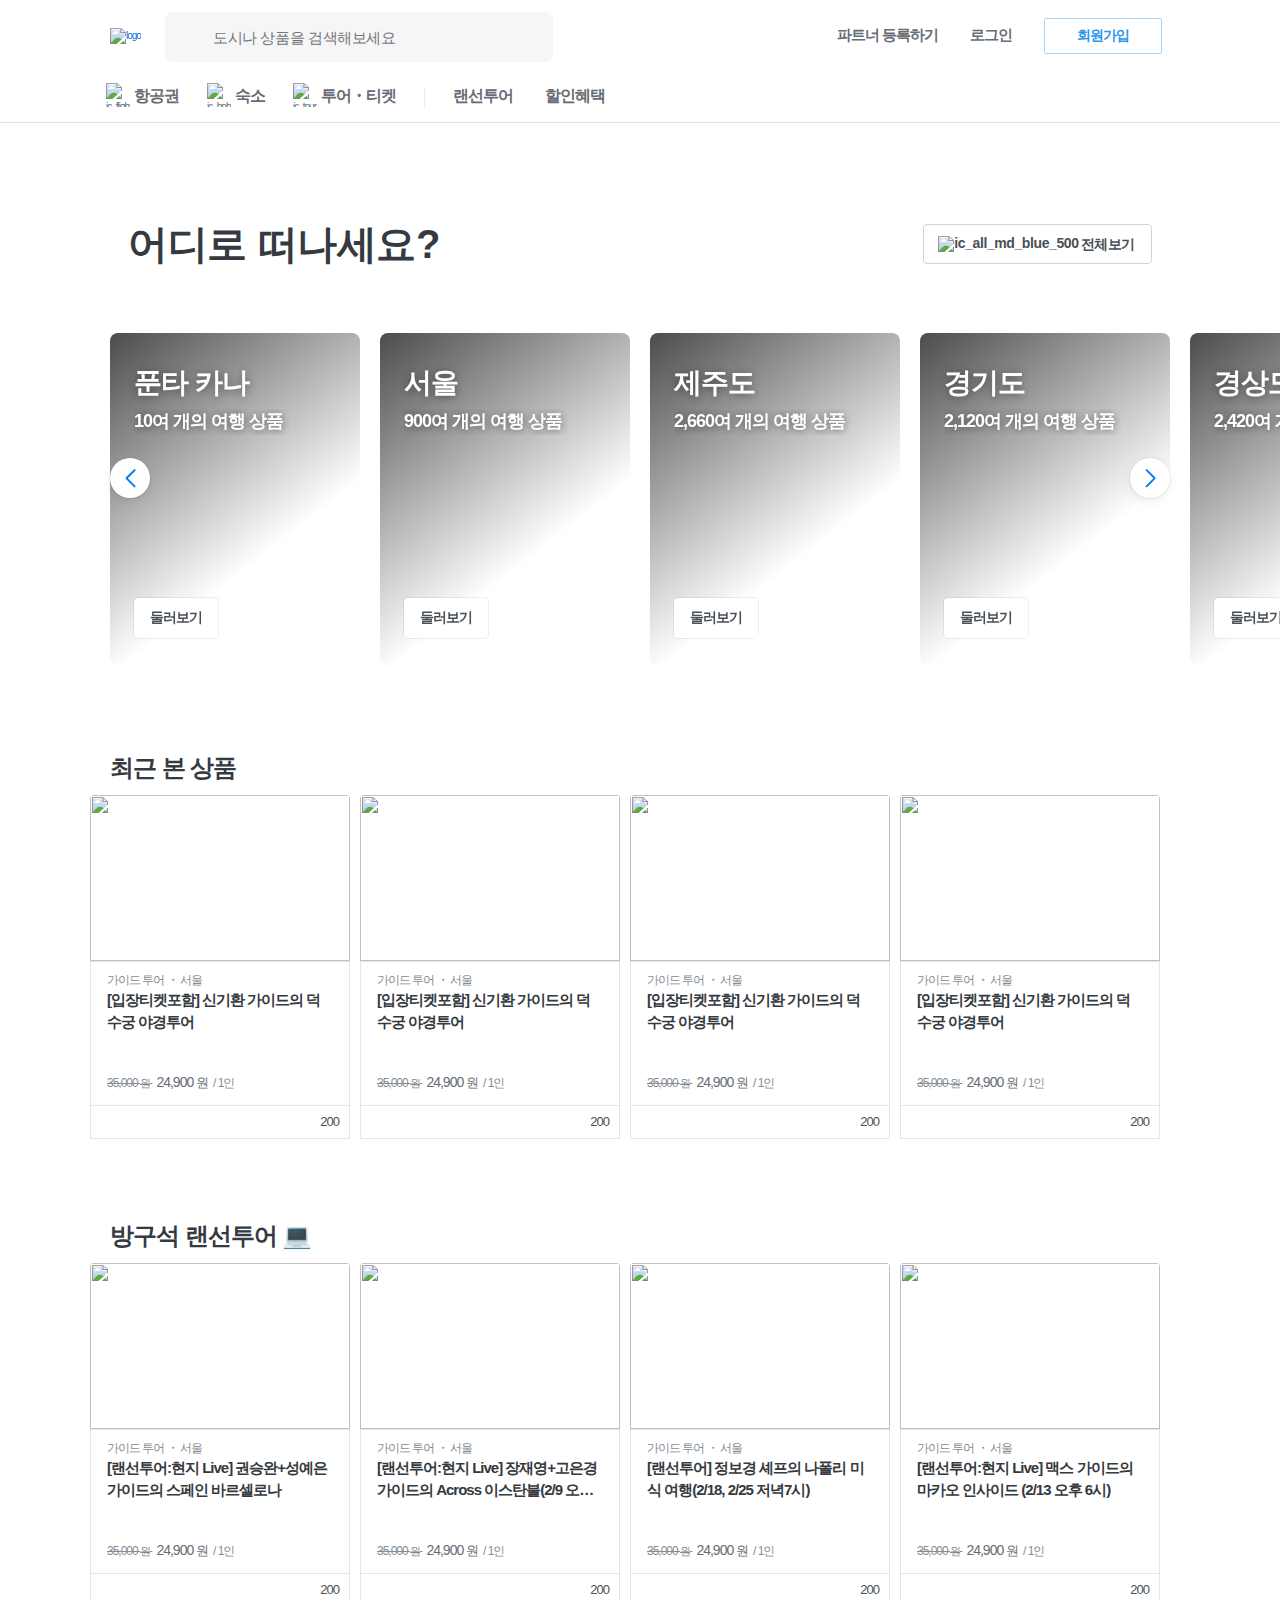
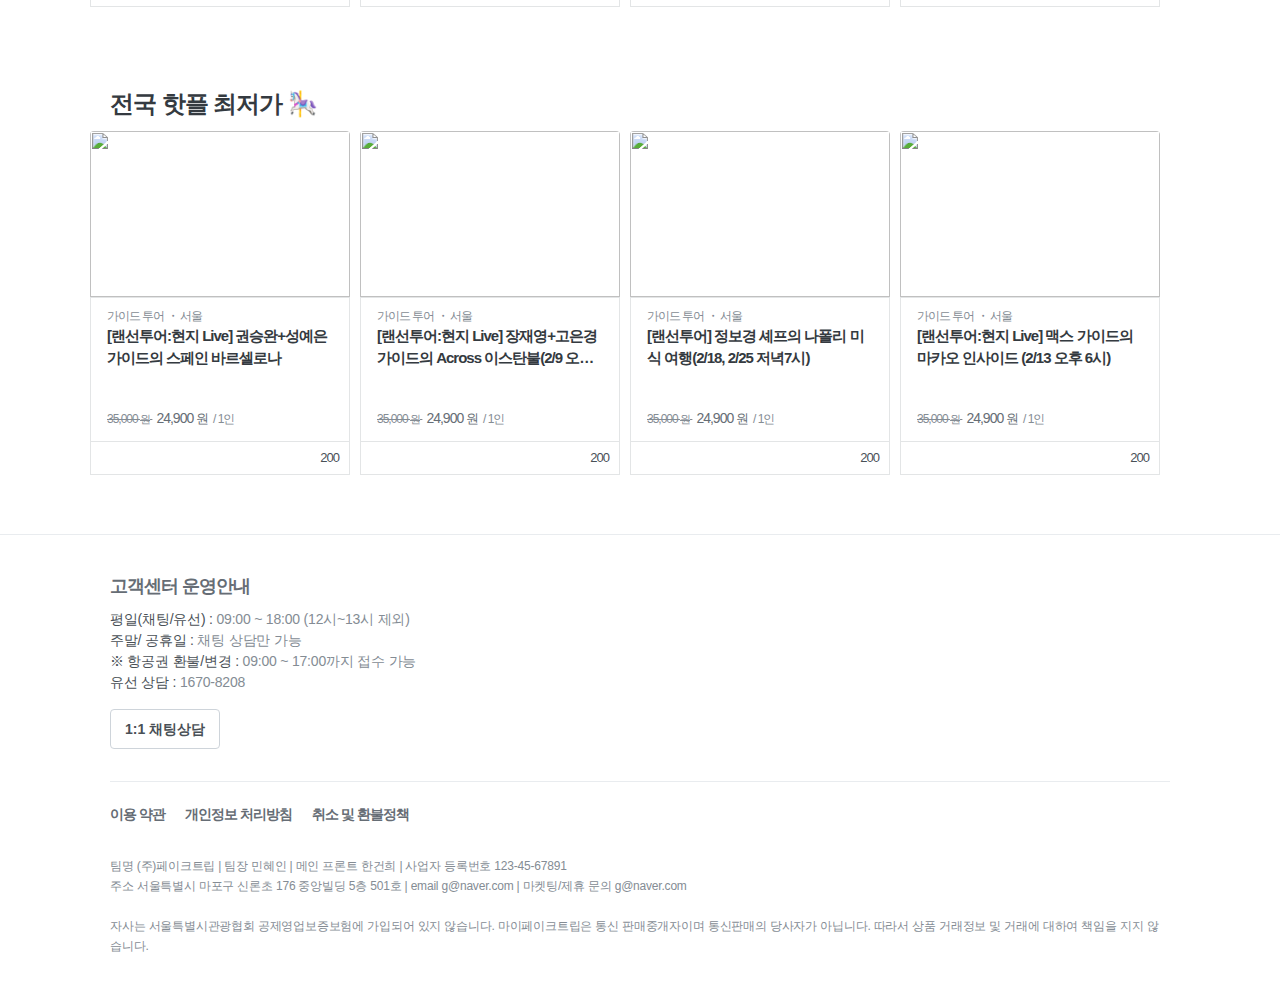
==== commit c2ea2b84: "[ADD - veloss] 검색 페이지 스타일 정리" ====
--- a/index.html
+++ b/index.html
@@ -1,380 +1,317 @@
 <!DOCTYPE html>
 <html>
-  <head>
-    <link rel="stylesheet" href="https://unpkg.com/swiper/swiper-bundle.min.css" />
-    <link href="/assets/css/reset.css" rel="stylesheet" />
-    <link href="/assets/css/common.css" rel="stylesheet" />
-    <link href="/assets/css/header.css" rel="stylesheet" />
-    <link href="/assets/css/main.css" rel="stylesheet" />
-    <link href="/assets/css/trip-card.css" rel="stylesheet" />
-    <link href="/assets/css/footer.css" rel="stylesheet" />
-  </head>
-  <body>
-    <!-- header -->
-    <div class="header">
-      <header class="header-container white">
-        <div class="header-inner">
-          <nav class="header-nav">
-            <!-- logo -->
-            <div class="logo logo-container">
-              <a href="/">
-                <img
-                  class="logo-img"
-                  src="https://media.vlpt.us/images/jian/post/a5aa6b15-69a1-4ec2-ac59-db10e1c5eafc/faketrip.png"
-                  alt="logo"
-                />
-              </a>
-            </div>
-            <!-- logo -->
-            <!-- search -->
-            <div class="search-bar">
-              <div class="search-input">
-                <div class="search-container">
-                  <i class="fas fa-search"></i>
-                  <input type="search" placeholder="도시나 상품을 검색해보세요" spellcheck="false" autocomplete="off" />
-                </div>
+
+<head>
+  <link rel="stylesheet" href="https://unpkg.com/swiper/swiper-bundle.min.css" />
+  <link href="/assets/css/reset.css" rel="stylesheet" />
+  <link href="/assets/css/common.css" rel="stylesheet" />
+  <link href="/assets/css/header.css" rel="stylesheet" />
+  <link href="/assets/css/main.css" rel="stylesheet" />
+  <link href="/assets/css/trip-card.css" rel="stylesheet" />
+  <link href="/assets/css/footer.css" rel="stylesheet" />
+</head>
+
+<body>
+  <!-- header -->
+  <div class="header">
+    <header class="header-container white">
+      <div class="header-inner">
+        <nav class="header-nav">
+          <!-- logo -->
+          <div class="logo logo-container">
+            <a href="/">
+              <img class="logo-img"
+                src="https://media.vlpt.us/images/jian/post/a5aa6b15-69a1-4ec2-ac59-db10e1c5eafc/faketrip.png"
+                alt="logo" />
+            </a>
+          </div>
+          <!-- logo -->
+          <!-- search -->
+          <div class="search-bar">
+            <div class="search-input">
+              <div class="search-container">
+                <i class="fas fa-search"></i>
+                <input type="search" placeholder="도시나 상품을 검색해보세요" spellcheck="false" autocomplete="off" />
               </div>
             </div>
-            <!-- search -->
-            <!-- menu -->
-            <div class="header-menu white">
-              <div class="header-menu-item">
-                <a class="d-line-block" href="#" data-turbolinks="false">파트너 등록하기</a>
-              </div>
-              <div class="header-menu-item">
-                <a class="d-line-block" href="#" data-turbolinks="false">로그인</a>
-              </div>
-              <div class="header-menu-item">
-                <a class="d-line-block link-btn" href="#">회원가입</a>
-              </div>
-            </div>
-            <!-- menu -->
-          </nav>
+          </div>
+          <!-- search -->
+          <!-- menu -->
+          <div class="header-menu white">
+            <div class="header-menu-item">
+              <a class="d-line-block" href="#" data-turbolinks="false">파트너 등록하기</a>
+            </div>
+            <div class="header-menu-item">
+              <a class="d-line-block" href="#" data-turbolinks="false">로그인</a>
+            </div>
+            <div class="header-menu-item">
+              <a class="d-line-block link-btn" href="#">회원가입</a>
+            </div>
+          </div>
+          <!-- menu -->
+        </nav>
+      </div>
+      <!-- header footer navigation link -->
+      <div class="header-navigation">
+        <nav class="header-navigation-container">
+          <div class="header-navigation-wrapper navigation-inner">
+            <div class="navigation-item">
+              <a href="#">
+                <img src="https://d2ur7st6jjikze.cloudfront.net/cms_icons/49_original_1608700445.png?1608700445"
+                  alt="ic_flight_40x40" />
+                <span>항공권</span>
+              </a>
+            </div>
+            <div class="navigation-item">
+              <a href="#">
+                <img src="https://d2ur7st6jjikze.cloudfront.net/cms_icons/50_original_1608701561.png?1608701561"
+                  alt="ic_bnb_40x40" />
+                <span>숙소</span>
+              </a>
+            </div>
+            <div class="navigation-item">
+              <a href="#">
+                <img src="https://d2ur7st6jjikze.cloudfront.net/cms_icons/18_original_1592284955.png?1592284955"
+                  alt="ic_tour_sm" />
+                <span>투어・티켓</span>
+              </a>
+            </div>
+            <div class="divider"></div>
+            <div class="navigation-item">
+              <a href="#">
+                <span>랜선투어</span>
+              </a>
+            </div>
+            <div class="navigation-item">
+              <a href="#">
+                <span>할인혜택</span>
+              </a>
+            </div>
+          </div>
+        </nav>
+      </div>
+      <!-- header footer navigation link -->
+    </header>
+  </div>
+  <!-- header -->
+  <!-- main -->
+  <main>
+    <div class="main-container">
+      <!-- banner list -->
+      <section class="main-wrapper">
+        <!-- main swiper head -->
+        <div class="head-title">
+          <div class="wrapper grid">
+            <h2>어디로 떠나세요?</h2>
+            <a class="all-views-country button-module" href="#">
+              <img src="https://dffoxz5he03rp.cloudfront.net/icons/ic_all_md_blue_500.svg" alt="ic_all_md_blue_500" />
+              <span>전체보기</span>
+            </a>
+          </div>
         </div>
-        <!-- header footer navigation link -->
-        <div class="header-navigation">
-          <nav class="header-navigation-container">
-            <div class="header-navigation-wrapper navigation-inner">
-              <div class="navigation-item">
-                <a href="#">
-                  <img
-                    src="https://d2ur7st6jjikze.cloudfront.net/cms_icons/49_original_1608700445.png?1608700445"
-                    alt="ic_flight_40x40"
-                  />
-                  <span>항공권</span>
-                </a>
-              </div>
-              <div class="navigation-item">
-                <a href="#">
-                  <img
-                    src="https://d2ur7st6jjikze.cloudfront.net/cms_icons/50_original_1608701561.png?1608701561"
-                    alt="ic_bnb_40x40"
-                  />
-                  <span>숙소</span>
-                </a>
-              </div>
-              <div class="navigation-item">
-                <a href="#">
-                  <img
-                    src="https://d2ur7st6jjikze.cloudfront.net/cms_icons/18_original_1592284955.png?1592284955"
-                    alt="ic_tour_sm"
-                  />
-                  <span>투어・티켓</span>
-                </a>
-              </div>
-              <div class="divider"></div>
-              <div class="navigation-item">
-                <a href="#">
-                  <span>랜선투어</span>
-                </a>
-              </div>
-              <div class="navigation-item">
-                <a href="#">
-                  <span>할인혜택</span>
-                </a>
-              </div>
-            </div>
-          </nav>
-        </div>
-        <!-- header footer navigation link -->
-      </header>
-    </div>
-    <!-- header -->
-    <!-- main -->
-    <main>
-      <div class="main-container">
-        <!-- banner list -->
-        <section class="main-wrapper">
-          <!-- main swiper head -->
-          <div class="head-title">
-            <div class="wrapper grid">
-              <h2>어디로 떠나세요?</h2>
-              <a class="all-views-country button-module" href="#">
-                <img src="https://dffoxz5he03rp.cloudfront.net/icons/ic_all_md_blue_500.svg" alt="ic_all_md_blue_500" />
-                <span>전체보기</span>
-              </a>
-            </div>
-          </div>
-          <!-- main swiper head -->
-          <!-- main swiper content -->
-          <div class="head-content">
-            <div class="wrapper">
-              <div class="Carousel">
-                <!-- swiperjs -->
-                <div class="swiper-container">
-                  <div class="swiper-wrapper">
-                    <div class="swiper-slide swiper-card-country">
-                      <img
-                        src="https://d2ur7st6jjikze.cloudfront.net/landscapes/4890_xlarge_square_1558949569.jpg?1558949569"
-                        alt=""
-                        class="responsive-card"
-                      />
-                      <div class="gradientBackground"></div>
-                      <div class="swiper-card-country-header">
-                        <div class="title">
-                          <span>푼타 카나</span>
-                        </div>
-                        <span class="description"
-                          ><span
-                            style="
+        <!-- main swiper head -->
+        <!-- main swiper content -->
+        <div class="head-content">
+          <div class="wrapper">
+            <div class="Carousel">
+              <!-- swiperjs -->
+              <div class="swiper-container">
+                <div class="swiper-wrapper">
+                  <div class="swiper-slide swiper-card-country">
+                    <img
+                      src="https://d2ur7st6jjikze.cloudfront.net/landscapes/4890_xlarge_square_1558949569.jpg?1558949569"
+                      alt="" class="responsive-card" />
+                    <div class="gradientBackground"></div>
+                    <div class="swiper-card-country-header">
+                      <div class="title">
+                        <span>푼타 카나</span>
+                      </div>
+                      <span class="description"><span style="
                               overflow: hidden;
                               text-overflow: ellipsis;
                               -webkit-box-orient: vertical;
                               display: -webkit-box;
                               -webkit-line-clamp: 2;
-                            "
-                            >10여 개의 여행 상품</span
-                          ></span
-                        >
+                            ">10여 개의 여행 상품</span></span>
+                    </div>
+                    <a class="city-page-btn" href="/#">둘러보기</a>
+                  </div>
+                  <div class="swiper-slide swiper-card-country">
+                    <img
+                      src="https://d2ur7st6jjikze.cloudfront.net/landscapes/4744_xlarge_square_1535960572.jpg?1535960572"
+                      alt="" class="responsive-card" />
+                    <div class="gradientBackground"></div>
+                    <div class="swiper-card-country-header">
+                      <div class="title">
+                        <span>서울</span>
                       </div>
-                      <a class="city-page-btn" href="/#">둘러보기</a>
-                    </div>
-                    <div class="swiper-slide swiper-card-country">
-                      <img
-                        src="https://d2ur7st6jjikze.cloudfront.net/landscapes/4744_xlarge_square_1535960572.jpg?1535960572"
-                        alt=""
-                        class="responsive-card"
-                      />
-                      <div class="gradientBackground"></div>
-                      <div class="swiper-card-country-header">
-                        <div class="title">
-                          <span>서울</span>
-                        </div>
-                        <span class="description"
-                          ><span
-                            style="
+                      <span class="description"><span style="
                               overflow: hidden;
                               text-overflow: ellipsis;
                               -webkit-box-orient: vertical;
                               display: -webkit-box;
                               -webkit-line-clamp: 2;
-                            "
-                            >900여 개의 여행 상품</span
-                          ></span
-                        >
+                            ">900여 개의 여행 상품</span></span>
+                    </div>
+                    <a class="city-page-btn" href="/#">둘러보기</a>
+                  </div>
+                  <div class="swiper-slide swiper-card-country">
+                    <img
+                      src="https://d2ur7st6jjikze.cloudfront.net/landscapes/4737_xlarge_square_1535949304.jpg?1535949304"
+                      alt="" class="responsive-card" />
+                    <div class="gradientBackground"></div>
+                    <div class="swiper-card-country-header">
+                      <div class="title">
+                        <span>제주도</span>
                       </div>
-                      <a class="city-page-btn" href="/#">둘러보기</a>
-                    </div>
-                    <div class="swiper-slide swiper-card-country">
-                      <img
-                        src="https://d2ur7st6jjikze.cloudfront.net/landscapes/4737_xlarge_square_1535949304.jpg?1535949304"
-                        alt=""
-                        class="responsive-card"
-                      />
-                      <div class="gradientBackground"></div>
-                      <div class="swiper-card-country-header">
-                        <div class="title">
-                          <span>제주도</span>
-                        </div>
-                        <span class="description"
-                          ><span
-                            style="
+                      <span class="description"><span style="
                               overflow: hidden;
                               text-overflow: ellipsis;
                               -webkit-box-orient: vertical;
                               display: -webkit-box;
                               -webkit-line-clamp: 2;
-                            "
-                            >2,660여 개의 여행 상품</span
-                          ></span
-                        >
+                            ">2,660여 개의 여행 상품</span></span>
+                    </div>
+                    <a class="city-page-btn" href="/#">둘러보기</a>
+                  </div>
+                  <div class="swiper-slide swiper-card-country">
+                    <img
+                      src="https://d2ur7st6jjikze.cloudfront.net/landscapes/832_xlarge_square_1493257137.jpg?1493257137"
+                      alt="" class="responsive-card" />
+                    <div class="gradientBackground"></div>
+                    <div class="swiper-card-country-header">
+                      <div class="title">
+                        <span>경기도</span>
                       </div>
-                      <a class="city-page-btn" href="/#">둘러보기</a>
-                    </div>
-                    <div class="swiper-slide swiper-card-country">
-                      <img
-                        src="https://d2ur7st6jjikze.cloudfront.net/landscapes/832_xlarge_square_1493257137.jpg?1493257137"
-                        alt=""
-                        class="responsive-card"
-                      />
-                      <div class="gradientBackground"></div>
-                      <div class="swiper-card-country-header">
-                        <div class="title">
-                          <span>경기도</span>
-                        </div>
-                        <span class="description"
-                          ><span
-                            style="
+                      <span class="description"><span style="
                               overflow: hidden;
                               text-overflow: ellipsis;
                               -webkit-box-orient: vertical;
                               display: -webkit-box;
                               -webkit-line-clamp: 2;
-                            "
-                            >2,120여 개의 여행 상품</span
-                          ></span
-                        >
+                            ">2,120여 개의 여행 상품</span></span>
+                    </div>
+                    <a class="city-page-btn" href="/#">둘러보기</a>
+                  </div>
+                  <div class="swiper-slide swiper-card-country">
+                    <img
+                      src="https://d2ur7st6jjikze.cloudfront.net/landscapes/455_xlarge_square_1439866837.jpg?1439866837"
+                      alt="" class="responsive-card" />
+                    <div class="gradientBackground"></div>
+                    <div class="swiper-card-country-header">
+                      <div class="title">
+                        <span>경상도</span>
                       </div>
-                      <a class="city-page-btn" href="/#">둘러보기</a>
-                    </div>
-                    <div class="swiper-slide swiper-card-country">
-                      <img
-                        src="https://d2ur7st6jjikze.cloudfront.net/landscapes/455_xlarge_square_1439866837.jpg?1439866837"
-                        alt=""
-                        class="responsive-card"
-                      />
-                      <div class="gradientBackground"></div>
-                      <div class="swiper-card-country-header">
-                        <div class="title">
-                          <span>경상도</span>
-                        </div>
-                        <span class="description"
-                          ><span
-                            style="
+                      <span class="description"><span style="
                               overflow: hidden;
                               text-overflow: ellipsis;
                               -webkit-box-orient: vertical;
                               display: -webkit-box;
                               -webkit-line-clamp: 2;
-                            "
-                            >2,420여 개의 여행 상품</span
-                          ></span
-                        >
+                            ">2,420여 개의 여행 상품</span></span>
+                    </div>
+                    <a class="city-page-btn" href="/#">둘러보기</a>
+                  </div>
+                  <div class="swiper-slide swiper-card-country">
+                    <img
+                      src="https://d2ur7st6jjikze.cloudfront.net/landscapes/292_xlarge_square_1430355824.jpg?1430355824"
+                      alt="" class="responsive-card" />
+                    <div class="gradientBackground"></div>
+                    <div class="swiper-card-country-header">
+                      <div class="title">
+                        <span>경주</span>
                       </div>
-                      <a class="city-page-btn" href="/#">둘러보기</a>
-                    </div>
-                    <div class="swiper-slide swiper-card-country">
-                      <img
-                        src="https://d2ur7st6jjikze.cloudfront.net/landscapes/292_xlarge_square_1430355824.jpg?1430355824"
-                        alt=""
-                        class="responsive-card"
-                      />
-                      <div class="gradientBackground"></div>
-                      <div class="swiper-card-country-header">
-                        <div class="title">
-                          <span>경주</span>
-                        </div>
-                        <span class="description"
-                          ><span
-                            style="
+                      <span class="description"><span style="
                               overflow: hidden;
                               text-overflow: ellipsis;
                               -webkit-box-orient: vertical;
                               display: -webkit-box;
                               -webkit-line-clamp: 2;
-                            "
-                            >90여 개의 여행 상품</span
-                          ></span
-                        >
+                            ">90여 개의 여행 상품</span></span>
+                    </div>
+                    <a class="city-page-btn" href="/#">둘러보기</a>
+                  </div>
+                  <div class="swiper-slide swiper-card-country">
+                    <img
+                      src="https://d2ur7st6jjikze.cloudfront.net/landscapes/84_xlarge_square_1405351339.jpg?1405351339"
+                      alt="" class="responsive-card" />
+                    <div class="gradientBackground"></div>
+                    <div class="swiper-card-country-header">
+                      <div class="title">
+                        <span>수원</span>
                       </div>
-                      <a class="city-page-btn" href="/#">둘러보기</a>
-                    </div>
-                    <div class="swiper-slide swiper-card-country">
-                      <img
-                        src="https://d2ur7st6jjikze.cloudfront.net/landscapes/84_xlarge_square_1405351339.jpg?1405351339"
-                        alt=""
-                        class="responsive-card"
-                      />
-                      <div class="gradientBackground"></div>
-                      <div class="swiper-card-country-header">
-                        <div class="title">
-                          <span>수원</span>
-                        </div>
-                        <span class="description"
-                          ><span
-                            style="
+                      <span class="description"><span style="
                               overflow: hidden;
                               text-overflow: ellipsis;
                               -webkit-box-orient: vertical;
                               display: -webkit-box;
                               -webkit-line-clamp: 2;
-                            "
-                            >30여 개의 여행 상품</span
-                          ></span
-                        >
+                            ">30여 개의 여행 상품</span></span>
+                    </div>
+                    <a class="city-page-btn" href="/#">둘러보기</a>
+                  </div>
+                  <div class="swiper-slide swiper-card-country">
+                    <img
+                      src="https://d2ur7st6jjikze.cloudfront.net/landscapes/599_xlarge_square_1472227370.jpg?1472227370"
+                      alt="" class="responsive-card" />
+                    <div class="gradientBackground"></div>
+                    <div class="swiper-card-country-header">
+                      <div class="title">
+                        <span>김포</span>
                       </div>
-                      <a class="city-page-btn" href="/#">둘러보기</a>
-                    </div>
-                    <div class="swiper-slide swiper-card-country">
-                      <img
-                        src="https://d2ur7st6jjikze.cloudfront.net/landscapes/599_xlarge_square_1472227370.jpg?1472227370"
-                        alt=""
-                        class="responsive-card"
-                      />
-                      <div class="gradientBackground"></div>
-                      <div class="swiper-card-country-header">
-                        <div class="title">
-                          <span>김포</span>
-                        </div>
-                        <span class="description"
-                          ><span
-                            style="
+                      <span class="description"><span style="
                               overflow: hidden;
                               text-overflow: ellipsis;
                               -webkit-box-orient: vertical;
                               display: -webkit-box;
                               -webkit-line-clamp: 2;
-                            "
-                            >10여 개의 여행 상품</span
-                          ></span
-                        >
-                      </div>
-                      <a class="city-page-btn" href="/#">둘러보기</a>
-                    </div>
-                  </div>
-
-                  <!-- <div class="swiper-pagination"></div>  -->
-                  <div class="carousel-button swiper-button-prev swiper-button-black"></div>
-                  <div class="carousel-button swiper-button-next swiper-button-black"></div>
-                </div>
-                <!-- swiperjs -->
+                            ">10여 개의 여행 상품</span></span>
+                    </div>
+                    <a class="city-page-btn" href="/#">둘러보기</a>
+                  </div>
+                </div>
+
+                <!-- <div class="swiper-pagination"></div>  -->
+                <div class="carousel-button swiper-button-prev swiper-button-black"></div>
+                <div class="carousel-button swiper-button-next swiper-button-black"></div>
               </div>
-            </div>
-          </div>
-          <!-- main swiper content -->
-        </section>
-        <!-- banner list -->
-      </div>
-
-      <!-- card list -->
-      <div class="main-offer-container">
-        <div class="main-offer-title-container">
-          <div class="offer-title">
-            <header>
-              <div><h2>최근 본 상품</h2></div>
-            </header>
+              <!-- swiperjs -->
+            </div>
           </div>
         </div>
-        <div class="main-offer-content-container">
-          <div class="offer-content">
-            <div class="wrapper">
-              <div class="trip-card-wrapper">
-                <a class="trip-card">
-                  <div class="trip-card-thumbnail">
-                    <div class="thumbnail-wrapper">
-                      <div class="thumbnail">
-                        <img
-                          alt=""
-                          data-src="https://d2ur7st6jjikze.cloudfront.net/offer_photos/82720/541777_medium_1602579597.jpg?1602579597"
-                          src="https://d2ur7st6jjikze.cloudfront.net/offer_photos/82720/541777_medium_1602579597.jpg?1602579597"
-                        />
-                      </div>
-                    </div>
-                  </div>
-                  <div class="trip-card-body">
-                    <div class="categorys">
-                      <div
-                        style="
+        <!-- main swiper content -->
+      </section>
+      <!-- banner list -->
+    </div>
+
+    <!-- card list -->
+    <div class="main-offer-container">
+      <div class="main-offer-title-container">
+        <div class="offer-title">
+          <header>
+            <div>
+              <h2>최근 본 상품</h2>
+            </div>
+          </header>
+        </div>
+      </div>
+      <div class="main-offer-content-container">
+        <div class="offer-content">
+          <div class="wrapper">
+            <div class="trip-card-wrapper">
+              <a class="trip-card">
+                <div class="trip-card-thumbnail">
+                  <div class="thumbnail-wrapper">
+                    <div class="thumbnail">
+                      <img alt=""
+                        data-src="https://d2ur7st6jjikze.cloudfront.net/offer_photos/82720/541777_medium_1602579597.jpg?1602579597"
+                        src="https://d2ur7st6jjikze.cloudfront.net/offer_photos/82720/541777_medium_1602579597.jpg?1602579597" />
+                    </div>
+                  </div>
+                </div>
+                <div class="trip-card-body">
+                  <div class="categorys">
+                    <div style="
                           text-align: start;
                           overflow: hidden;
                           text-overflow: ellipsis;
@@ -382,14 +319,12 @@
                           display: -webkit-box;
                           -webkit-line-clamp: 1;
                           line-height: normal;
-                        "
-                      >
-                        가이드 투어 ・ 서울
-                      </div>
-                    </div>
-                    <h3 class="card-title">
-                      <div
-                        style="
+                        ">
+                      가이드 투어 ・ 서울
+                    </div>
+                  </div>
+                  <h3 class="card-title">
+                    <div style="
                           text-align: start;
                           overflow: hidden;
                           text-overflow: ellipsis;
@@ -397,49 +332,45 @@
                           display: -webkit-box;
                           -webkit-line-clamp: 2;
                           line-height: inherit;
-                        "
-                      >
-                        [입장티켓포함] 신기환 가이드의 덕수궁 야경투어
-                      </div>
-                    </h3>
-                    <div class="card-info">
-                      <div class="price">
-                        <span class="origin">
-                          35,000
-                          <span style="font-size: 11px">원</span>
-                        </span>
-                        <span class="sale">
-                          24,900
-                          <span style="font-size: 13px">원</span>
-                        </span>
-                        <span class="standard">/ 1인</span>
-                      </div>
-                    </div>
-                  </div>
-                  <div class="trip-card-footer">
-                    <div class="likes">
-                      <i class="fas fa-heart"></i>
-                      <span>200</span>
-                    </div>
-                  </div>
-                </a>
-
-                <a class="trip-card">
-                  <div class="trip-card-thumbnail">
-                    <div class="thumbnail-wrapper">
-                      <div class="thumbnail">
-                        <img
-                          alt=""
-                          data-src="https://d2ur7st6jjikze.cloudfront.net/offer_photos/82720/541777_medium_1602579597.jpg?1602579597"
-                          src="https://d2ur7st6jjikze.cloudfront.net/offer_photos/82720/541777_medium_1602579597.jpg?1602579597"
-                        />
-                      </div>
-                    </div>
-                  </div>
-                  <div class="trip-card-body">
-                    <div class="categorys">
-                      <div
-                        style="
+                        ">
+                      [입장티켓포함] 신기환 가이드의 덕수궁 야경투어
+                    </div>
+                  </h3>
+                  <div class="card-info">
+                    <div class="price">
+                      <span class="origin">
+                        35,000
+                        <span style="font-size: 11px">원</span>
+                      </span>
+                      <span class="sale">
+                        24,900
+                        <span style="font-size: 13px">원</span>
+                      </span>
+                      <span class="standard">/ 1인</span>
+                    </div>
+                  </div>
+                </div>
+                <div class="trip-card-footer">
+                  <div class="likes">
+                    <i class="fas fa-heart"></i>
+                    <span>200</span>
+                  </div>
+                </div>
+              </a>
+
+              <a class="trip-card">
+                <div class="trip-card-thumbnail">
+                  <div class="thumbnail-wrapper">
+                    <div class="thumbnail">
+                      <img alt=""
+                        data-src="https://d2ur7st6jjikze.cloudfront.net/offer_photos/82720/541777_medium_1602579597.jpg?1602579597"
+                        src="https://d2ur7st6jjikze.cloudfront.net/offer_photos/82720/541777_medium_1602579597.jpg?1602579597" />
+                    </div>
+                  </div>
+                </div>
+                <div class="trip-card-body">
+                  <div class="categorys">
+                    <div style="
                           text-align: start;
                           overflow: hidden;
                           text-overflow: ellipsis;
@@ -447,14 +378,12 @@
                           display: -webkit-box;
                           -webkit-line-clamp: 1;
                           line-height: normal;
-                        "
-                      >
-                        가이드 투어 ・ 서울
-                      </div>
-                    </div>
-                    <h3 class="card-title">
-                      <div
-                        style="
+                        ">
+                      가이드 투어 ・ 서울
+                    </div>
+                  </div>
+                  <h3 class="card-title">
+                    <div style="
                           text-align: start;
                           overflow: hidden;
                           text-overflow: ellipsis;
@@ -462,49 +391,45 @@
                           display: -webkit-box;
                           -webkit-line-clamp: 2;
                           line-height: inherit;
-                        "
-                      >
-                        [입장티켓포함] 신기환 가이드의 덕수궁 야경투어
-                      </div>
-                    </h3>
-                    <div class="card-info">
-                      <div class="price">
-                        <span class="origin">
-                          35,000
-                          <span style="font-size: 11px">원</span>
-                        </span>
-                        <span class="sale">
-                          24,900
-                          <span style="font-size: 13px">원</span>
-                        </span>
-                        <span class="standard">/ 1인</span>
-                      </div>
-                    </div>
-                  </div>
-                  <div class="trip-card-footer">
-                    <div class="likes">
-                      <i class="fas fa-heart"></i>
-                      <span>200</span>
-                    </div>
-                  </div>
-                </a>
-
-                <a class="trip-card">
-                  <div class="trip-card-thumbnail">
-                    <div class="thumbnail-wrapper">
-                      <div class="thumbnail">
-                        <img
-                          alt=""
-                          data-src="https://d2ur7st6jjikze.cloudfront.net/offer_photos/82720/541777_medium_1602579597.jpg?1602579597"
-                          src="https://d2ur7st6jjikze.cloudfront.net/offer_photos/82720/541777_medium_1602579597.jpg?1602579597"
-                        />
-                      </div>
-                    </div>
-                  </div>
-                  <div class="trip-card-body">
-                    <div class="categorys">
-                      <div
-                        style="
+                        ">
+                      [입장티켓포함] 신기환 가이드의 덕수궁 야경투어
+                    </div>
+                  </h3>
+                  <div class="card-info">
+                    <div class="price">
+                      <span class="origin">
+                        35,000
+                        <span style="font-size: 11px">원</span>
+                      </span>
+                      <span class="sale">
+                        24,900
+                        <span style="font-size: 13px">원</span>
+                      </span>
+                      <span class="standard">/ 1인</span>
+                    </div>
+                  </div>
+                </div>
+                <div class="trip-card-footer">
+                  <div class="likes">
+                    <i class="fas fa-heart"></i>
+                    <span>200</span>
+                  </div>
+                </div>
+              </a>
+
+              <a class="trip-card">
+                <div class="trip-card-thumbnail">
+                  <div class="thumbnail-wrapper">
+                    <div class="thumbnail">
+                      <img alt=""
+                        data-src="https://d2ur7st6jjikze.cloudfront.net/offer_photos/82720/541777_medium_1602579597.jpg?1602579597"
+                        src="https://d2ur7st6jjikze.cloudfront.net/offer_photos/82720/541777_medium_1602579597.jpg?1602579597" />
+                    </div>
+                  </div>
+                </div>
+                <div class="trip-card-body">
+                  <div class="categorys">
+                    <div style="
                           text-align: start;
                           overflow: hidden;
                           text-overflow: ellipsis;
@@ -512,14 +437,12 @@
                           display: -webkit-box;
                           -webkit-line-clamp: 1;
                           line-height: normal;
-                        "
-                      >
-                        가이드 투어 ・ 서울
-                      </div>
-                    </div>
-                    <h3 class="card-title">
-                      <div
-                        style="
+                        ">
+                      가이드 투어 ・ 서울
+                    </div>
+                  </div>
+                  <h3 class="card-title">
+                    <div style="
                           text-align: start;
                           overflow: hidden;
                           text-overflow: ellipsis;
@@ -527,49 +450,45 @@
                           display: -webkit-box;
                           -webkit-line-clamp: 2;
                           line-height: inherit;
-                        "
-                      >
-                        [입장티켓포함] 신기환 가이드의 덕수궁 야경투어
-                      </div>
-                    </h3>
-                    <div class="card-info">
-                      <div class="price">
-                        <span class="origin">
-                          35,000
-                          <span style="font-size: 11px">원</span>
-                        </span>
-                        <span class="sale">
-                          24,900
-                          <span style="font-size: 13px">원</span>
-                        </span>
-                        <span class="standard">/ 1인</span>
-                      </div>
-                    </div>
-                  </div>
-                  <div class="trip-card-footer">
-                    <div class="likes">
-                      <i class="fas fa-heart"></i>
-                      <span>200</span>
-                    </div>
-                  </div>
-                </a>
-
-                <a class="trip-card">
-                  <div class="trip-card-thumbnail">
-                    <div class="thumbnail-wrapper">
-                      <div class="thumbnail">
-                        <img
-                          alt=""
-                          data-src="https://d2ur7st6jjikze.cloudfront.net/offer_photos/82720/541777_medium_1602579597.jpg?1602579597"
-                          src="https://d2ur7st6jjikze.cloudfront.net/offer_photos/82720/541777_medium_1602579597.jpg?1602579597"
-                        />
-                      </div>
-                    </div>
-                  </div>
-                  <div class="trip-card-body">
-                    <div class="categorys">
-                      <div
-                        style="
+                        ">
+                      [입장티켓포함] 신기환 가이드의 덕수궁 야경투어
+                    </div>
+                  </h3>
+                  <div class="card-info">
+                    <div class="price">
+                      <span class="origin">
+                        35,000
+                        <span style="font-size: 11px">원</span>
+                      </span>
+                      <span class="sale">
+                        24,900
+                        <span style="font-size: 13px">원</span>
+                      </span>
+                      <span class="standard">/ 1인</span>
+                    </div>
+                  </div>
+                </div>
+                <div class="trip-card-footer">
+                  <div class="likes">
+                    <i class="fas fa-heart"></i>
+                    <span>200</span>
+                  </div>
+                </div>
+              </a>
+
+              <a class="trip-card">
+                <div class="trip-card-thumbnail">
+                  <div class="thumbnail-wrapper">
+                    <div class="thumbnail">
+                      <img alt=""
+                        data-src="https://d2ur7st6jjikze.cloudfront.net/offer_photos/82720/541777_medium_1602579597.jpg?1602579597"
+                        src="https://d2ur7st6jjikze.cloudfront.net/offer_photos/82720/541777_medium_1602579597.jpg?1602579597" />
+                    </div>
+                  </div>
+                </div>
+                <div class="trip-card-body">
+                  <div class="categorys">
+                    <div style="
                           text-align: start;
                           overflow: hidden;
                           text-overflow: ellipsis;
@@ -577,14 +496,12 @@
                           display: -webkit-box;
                           -webkit-line-clamp: 1;
                           line-height: normal;
-                        "
-                      >
-                        가이드 투어 ・ 서울
-                      </div>
-                    </div>
-                    <h3 class="card-title">
-                      <div
-                        style="
+                        ">
+                      가이드 투어 ・ 서울
+                    </div>
+                  </div>
+                  <h3 class="card-title">
+                    <div style="
                           text-align: start;
                           overflow: hidden;
                           text-overflow: ellipsis;
@@ -592,65 +509,63 @@
                           display: -webkit-box;
                           -webkit-line-clamp: 2;
                           line-height: inherit;
-                        "
-                      >
-                        [입장티켓포함] 신기환 가이드의 덕수궁 야경투어
-                      </div>
-                    </h3>
-                    <div class="card-info">
-                      <div class="price">
-                        <span class="origin">
-                          35,000
-                          <span style="font-size: 11px">원</span>
-                        </span>
-                        <span class="sale">
-                          24,900
-                          <span style="font-size: 13px">원</span>
-                        </span>
-                        <span class="standard">/ 1인</span>
-                      </div>
-                    </div>
-                  </div>
-                  <div class="trip-card-footer">
-                    <div class="likes">
-                      <i class="fas fa-heart"></i>
-                      <span>200</span>
-                    </div>
-                  </div>
-                </a>
-              </div>
+                        ">
+                      [입장티켓포함] 신기환 가이드의 덕수궁 야경투어
+                    </div>
+                  </h3>
+                  <div class="card-info">
+                    <div class="price">
+                      <span class="origin">
+                        35,000
+                        <span style="font-size: 11px">원</span>
+                      </span>
+                      <span class="sale">
+                        24,900
+                        <span style="font-size: 13px">원</span>
+                      </span>
+                      <span class="standard">/ 1인</span>
+                    </div>
+                  </div>
+                </div>
+                <div class="trip-card-footer">
+                  <div class="likes">
+                    <i class="fas fa-heart"></i>
+                    <span>200</span>
+                  </div>
+                </div>
+              </a>
             </div>
           </div>
         </div>
       </div>
-      <!-- card list -->
-      <div class="main-offer-container">
-        <div class="main-offer-title-container">
-          <div class="offer-title">
-            <header>
-              <div><h2>방구석 랜선투어 💻</h2></div>
-            </header>
-          </div>
+    </div>
+    <!-- card list -->
+    <div class="main-offer-container">
+      <div class="main-offer-title-container">
+        <div class="offer-title">
+          <header>
+            <div>
+              <h2>방구석 랜선투어 💻</h2>
+            </div>
+          </header>
         </div>
-        <div class="main-offer-content-container">
-          <div class="offer-content">
-            <div class="wrapper">
-              <div class="trip-card-wrapper">
-                <a class="trip-card">
-                  <div class="trip-card-thumbnail">
-                    <div class="thumbnail-wrapper">
-                      <div class="thumbnail">
-                        <img
-                          alt=""
-                          src="https://d2ur7st6jjikze.cloudfront.net/offer_photos/99618/541639_medium_1602487798.jpg?1602487798"
-                        />
-                      </div>
-                    </div>
-                  </div>
-                  <div class="trip-card-body">
-                    <div class="categorys">
-                      <div
-                        style="
+      </div>
+      <div class="main-offer-content-container">
+        <div class="offer-content">
+          <div class="wrapper">
+            <div class="trip-card-wrapper">
+              <a class="trip-card">
+                <div class="trip-card-thumbnail">
+                  <div class="thumbnail-wrapper">
+                    <div class="thumbnail">
+                      <img alt=""
+                        src="https://d2ur7st6jjikze.cloudfront.net/offer_photos/99618/541639_medium_1602487798.jpg?1602487798" />
+                    </div>
+                  </div>
+                </div>
+                <div class="trip-card-body">
+                  <div class="categorys">
+                    <div style="
                           text-align: start;
                           overflow: hidden;
                           text-overflow: ellipsis;
@@ -658,14 +573,12 @@
                           display: -webkit-box;
                           -webkit-line-clamp: 1;
                           line-height: normal;
-                        "
-                      >
-                        가이드 투어 ・ 서울
-                      </div>
-                    </div>
-                    <h3 class="card-title">
-                      <div
-                        style="
+                        ">
+                      가이드 투어 ・ 서울
+                    </div>
+                  </div>
+                  <h3 class="card-title">
+                    <div style="
                           text-align: start;
                           overflow: hidden;
                           text-overflow: ellipsis;
@@ -673,48 +586,44 @@
                           display: -webkit-box;
                           -webkit-line-clamp: 2;
                           line-height: inherit;
-                        "
-                      >
-                        [랜선투어:현지 Live] 권승완+성예은 가이드의 스페인 바르셀로나
-                      </div>
-                    </h3>
-                    <div class="card-info">
-                      <div class="price">
-                        <span class="origin">
-                          35,000
-                          <span style="font-size: 11px">원</span>
-                        </span>
-                        <span class="sale">
-                          24,900
-                          <span style="font-size: 13px">원</span>
-                        </span>
-                        <span class="standard">/ 1인</span>
-                      </div>
-                    </div>
-                  </div>
-                  <div class="trip-card-footer">
-                    <div class="likes">
-                      <i class="fas fa-heart"></i>
-                      <span>200</span>
-                    </div>
-                  </div>
-                </a>
-
-                <a class="trip-card">
-                  <div class="trip-card-thumbnail">
-                    <div class="thumbnail-wrapper">
-                      <div class="thumbnail">
-                        <img
-                          alt=""
-                          src="https://d2ur7st6jjikze.cloudfront.net/offer_photos/101129/549311_medium_1608545579.jpg?1608545579"
-                        />
-                      </div>
-                    </div>
-                  </div>
-                  <div class="trip-card-body">
-                    <div class="categorys">
-                      <div
-                        style="
+                        ">
+                      [랜선투어:현지 Live] 권승완+성예은 가이드의 스페인 바르셀로나
+                    </div>
+                  </h3>
+                  <div class="card-info">
+                    <div class="price">
+                      <span class="origin">
+                        35,000
+                        <span style="font-size: 11px">원</span>
+                      </span>
+                      <span class="sale">
+                        24,900
+                        <span style="font-size: 13px">원</span>
+                      </span>
+                      <span class="standard">/ 1인</span>
+                    </div>
+                  </div>
+                </div>
+                <div class="trip-card-footer">
+                  <div class="likes">
+                    <i class="fas fa-heart"></i>
+                    <span>200</span>
+                  </div>
+                </div>
+              </a>
+
+              <a class="trip-card">
+                <div class="trip-card-thumbnail">
+                  <div class="thumbnail-wrapper">
+                    <div class="thumbnail">
+                      <img alt=""
+                        src="https://d2ur7st6jjikze.cloudfront.net/offer_photos/101129/549311_medium_1608545579.jpg?1608545579" />
+                    </div>
+                  </div>
+                </div>
+                <div class="trip-card-body">
+                  <div class="categorys">
+                    <div style="
                           text-align: start;
                           overflow: hidden;
                           text-overflow: ellipsis;
@@ -722,14 +631,12 @@
                           display: -webkit-box;
                           -webkit-line-clamp: 1;
                           line-height: normal;
-                        "
-                      >
-                        가이드 투어 ・ 서울
-                      </div>
-                    </div>
-                    <h3 class="card-title">
-                      <div
-                        style="
+                        ">
+                      가이드 투어 ・ 서울
+                    </div>
+                  </div>
+                  <h3 class="card-title">
+                    <div style="
                           text-align: start;
                           overflow: hidden;
                           text-overflow: ellipsis;
@@ -737,48 +644,44 @@
                           display: -webkit-box;
                           -webkit-line-clamp: 2;
                           line-height: inherit;
-                        "
-                      >
-                        [랜선투어:현지 Live] 장재영+고은경 가이드의 Across 이스탄불(2/9 오후 9시)
-                      </div>
-                    </h3>
-                    <div class="card-info">
-                      <div class="price">
-                        <span class="origin">
-                          35,000
-                          <span style="font-size: 11px">원</span>
-                        </span>
-                        <span class="sale">
-                          24,900
-                          <span style="font-size: 13px">원</span>
-                        </span>
-                        <span class="standard">/ 1인</span>
-                      </div>
-                    </div>
-                  </div>
-                  <div class="trip-card-footer">
-                    <div class="likes">
-                      <i class="fas fa-heart"></i>
-                      <span>200</span>
-                    </div>
-                  </div>
-                </a>
-
-                <a class="trip-card">
-                  <div class="trip-card-thumbnail">
-                    <div class="thumbnail-wrapper">
-                      <div class="thumbnail">
-                        <img
-                          alt=""
-                          src="https://d2ur7st6jjikze.cloudfront.net/offer_photos/102412/553355_medium_1611821830.jpg?1611821830"
-                        />
-                      </div>
-                    </div>
-                  </div>
-                  <div class="trip-card-body">
-                    <div class="categorys">
-                      <div
-                        style="
+                        ">
+                      [랜선투어:현지 Live] 장재영+고은경 가이드의 Across 이스탄불(2/9 오후 9시)
+                    </div>
+                  </h3>
+                  <div class="card-info">
+                    <div class="price">
+                      <span class="origin">
+                        35,000
+                        <span style="font-size: 11px">원</span>
+                      </span>
+                      <span class="sale">
+                        24,900
+                        <span style="font-size: 13px">원</span>
+                      </span>
+                      <span class="standard">/ 1인</span>
+                    </div>
+                  </div>
+                </div>
+                <div class="trip-card-footer">
+                  <div class="likes">
+                    <i class="fas fa-heart"></i>
+                    <span>200</span>
+                  </div>
+                </div>
+              </a>
+
+              <a class="trip-card">
+                <div class="trip-card-thumbnail">
+                  <div class="thumbnail-wrapper">
+                    <div class="thumbnail">
+                      <img alt=""
+                        src="https://d2ur7st6jjikze.cloudfront.net/offer_photos/102412/553355_medium_1611821830.jpg?1611821830" />
+                    </div>
+                  </div>
+                </div>
+                <div class="trip-card-body">
+                  <div class="categorys">
+                    <div style="
                           text-align: start;
                           overflow: hidden;
                           text-overflow: ellipsis;
@@ -786,14 +689,12 @@
                           display: -webkit-box;
                           -webkit-line-clamp: 1;
                           line-height: normal;
-                        "
-                      >
-                        가이드 투어 ・ 서울
-                      </div>
-                    </div>
-                    <h3 class="card-title">
-                      <div
-                        style="
+                        ">
+                      가이드 투어 ・ 서울
+                    </div>
+                  </div>
+                  <h3 class="card-title">
+                    <div style="
                           text-align: start;
                           overflow: hidden;
                           text-overflow: ellipsis;
@@ -801,48 +702,44 @@
                           display: -webkit-box;
                           -webkit-line-clamp: 2;
                           line-height: inherit;
-                        "
-                      >
-                        [랜선투어] 정보경 셰프의 나폴리 미식 여행(2/18, 2/25 저녁7시)
-                      </div>
-                    </h3>
-                    <div class="card-info">
-                      <div class="price">
-                        <span class="origin">
-                          35,000
-                          <span style="font-size: 11px">원</span>
-                        </span>
-                        <span class="sale">
-                          24,900
-                          <span style="font-size: 13px">원</span>
-                        </span>
-                        <span class="standard">/ 1인</span>
-                      </div>
-                    </div>
-                  </div>
-                  <div class="trip-card-footer">
-                    <div class="likes">
-                      <i class="fas fa-heart"></i>
-                      <span>200</span>
-                    </div>
-                  </div>
-                </a>
-
-                <a class="trip-card">
-                  <div class="trip-card-thumbnail">
-                    <div class="thumbnail-wrapper">
-                      <div class="thumbnail">
-                        <img
-                          alt=""
-                          src="https://d2ur7st6jjikze.cloudfront.net/offer_photos/101684/551210_medium_1609922010.jpg?1609922010"
-                        />
-                      </div>
-                    </div>
-                  </div>
-                  <div class="trip-card-body">
-                    <div class="categorys">
-                      <div
-                        style="
+                        ">
+                      [랜선투어] 정보경 셰프의 나폴리 미식 여행(2/18, 2/25 저녁7시)
+                    </div>
+                  </h3>
+                  <div class="card-info">
+                    <div class="price">
+                      <span class="origin">
+                        35,000
+                        <span style="font-size: 11px">원</span>
+                      </span>
+                      <span class="sale">
+                        24,900
+                        <span style="font-size: 13px">원</span>
+                      </span>
+                      <span class="standard">/ 1인</span>
+                    </div>
+                  </div>
+                </div>
+                <div class="trip-card-footer">
+                  <div class="likes">
+                    <i class="fas fa-heart"></i>
+                    <span>200</span>
+                  </div>
+                </div>
+              </a>
+
+              <a class="trip-card">
+                <div class="trip-card-thumbnail">
+                  <div class="thumbnail-wrapper">
+                    <div class="thumbnail">
+                      <img alt=""
+                        src="https://d2ur7st6jjikze.cloudfront.net/offer_photos/101684/551210_medium_1609922010.jpg?1609922010" />
+                    </div>
+                  </div>
+                </div>
+                <div class="trip-card-body">
+                  <div class="categorys">
+                    <div style="
                           text-align: start;
                           overflow: hidden;
                           text-overflow: ellipsis;
@@ -850,14 +747,12 @@
                           display: -webkit-box;
                           -webkit-line-clamp: 1;
                           line-height: normal;
-                        "
-                      >
-                        가이드 투어 ・ 서울
-                      </div>
-                    </div>
-                    <h3 class="card-title">
-                      <div
-                        style="
+                        ">
+                      가이드 투어 ・ 서울
+                    </div>
+                  </div>
+                  <h3 class="card-title">
+                    <div style="
                           text-align: start;
                           overflow: hidden;
                           text-overflow: ellipsis;
@@ -865,65 +760,63 @@
                           display: -webkit-box;
                           -webkit-line-clamp: 2;
                           line-height: inherit;
-                        "
-                      >
-                        [랜선투어:현지 Live] 맥스 가이드의 마카오 인사이드 (2/13 오후 6시)
-                      </div>
-                    </h3>
-                    <div class="card-info">
-                      <div class="price">
-                        <span class="origin">
-                          35,000
-                          <span style="font-size: 11px">원</span>
-                        </span>
-                        <span class="sale">
-                          24,900
-                          <span style="font-size: 13px">원</span>
-                        </span>
-                        <span class="standard">/ 1인</span>
-                      </div>
-                    </div>
-                  </div>
-                  <div class="trip-card-footer">
-                    <div class="likes">
-                      <i class="fas fa-heart"></i>
-                      <span>200</span>
-                    </div>
-                  </div>
-                </a>
-              </div>
+                        ">
+                      [랜선투어:현지 Live] 맥스 가이드의 마카오 인사이드 (2/13 오후 6시)
+                    </div>
+                  </h3>
+                  <div class="card-info">
+                    <div class="price">
+                      <span class="origin">
+                        35,000
+                        <span style="font-size: 11px">원</span>
+                      </span>
+                      <span class="sale">
+                        24,900
+                        <span style="font-size: 13px">원</span>
+                      </span>
+                      <span class="standard">/ 1인</span>
+                    </div>
+                  </div>
+                </div>
+                <div class="trip-card-footer">
+                  <div class="likes">
+                    <i class="fas fa-heart"></i>
+                    <span>200</span>
+                  </div>
+                </div>
+              </a>
             </div>
           </div>
         </div>
       </div>
-      <!-- card list -->
-      <div class="main-offer-container">
-        <div class="main-offer-title-container">
-          <div class="offer-title">
-            <header>
-              <div><h2>전국 핫플 최저가 🎠</h2></div>
-            </header>
-          </div>
+    </div>
+    <!-- card list -->
+    <div class="main-offer-container">
+      <div class="main-offer-title-container">
+        <div class="offer-title">
+          <header>
+            <div>
+              <h2>전국 핫플 최저가 🎠</h2>
+            </div>
+          </header>
         </div>
-        <div class="main-offer-content-container">
-          <div class="offer-content">
-            <div class="wrapper">
-              <div class="trip-card-wrapper">
-                <a class="trip-card">
-                  <div class="trip-card-thumbnail">
-                    <div class="thumbnail-wrapper">
-                      <div class="thumbnail">
-                        <img
-                          alt=""
-                          src="https://d2ur7st6jjikze.cloudfront.net/offer_photos/99618/541639_medium_1602487798.jpg?1602487798"
-                        />
-                      </div>
-                    </div>
-                  </div>
-                  <div class="trip-card-body">
-                    <div class="categorys">
-                      <div
-                        style="
+      </div>
+      <div class="main-offer-content-container">
+        <div class="offer-content">
+          <div class="wrapper">
+            <div class="trip-card-wrapper">
+              <a class="trip-card">
+                <div class="trip-card-thumbnail">
+                  <div class="thumbnail-wrapper">
+                    <div class="thumbnail">
+                      <img alt=""
+                        src="https://d2ur7st6jjikze.cloudfront.net/offer_photos/99618/541639_medium_1602487798.jpg?1602487798" />
+                    </div>
+                  </div>
+                </div>
+                <div class="trip-card-body">
+                  <div class="categorys">
+                    <div style="
                           text-align: start;
                           overflow: hidden;
                           text-overflow: ellipsis;
@@ -931,14 +824,12 @@
                           display: -webkit-box;
                           -webkit-line-clamp: 1;
                           line-height: normal;
-                        "
-                      >
-                        가이드 투어 ・ 서울
-                      </div>
-                    </div>
-                    <h3 class="card-title">
-                      <div
-                        style="
+                        ">
+                      가이드 투어 ・ 서울
+                    </div>
+                  </div>
+                  <h3 class="card-title">
+                    <div style="
                           text-align: start;
                           overflow: hidden;
                           text-overflow: ellipsis;
@@ -946,48 +837,44 @@
                           display: -webkit-box;
                           -webkit-line-clamp: 2;
                           line-height: inherit;
-                        "
-                      >
-                        [랜선투어:현지 Live] 권승완+성예은 가이드의 스페인 바르셀로나
-                      </div>
-                    </h3>
-                    <div class="card-info">
-                      <div class="price">
-                        <span class="origin">
-                          35,000
-                          <span style="font-size: 11px">원</span>
-                        </span>
-                        <span class="sale">
-                          24,900
-                          <span style="font-size: 13px">원</span>
-                        </span>
-                        <span class="standard">/ 1인</span>
-                      </div>
-                    </div>
-                  </div>
-                  <div class="trip-card-footer">
-                    <div class="likes">
-                      <i class="fas fa-heart"></i>
-                      <span>200</span>
-                    </div>
-                  </div>
-                </a>
-
-                <a class="trip-card">
-                  <div class="trip-card-thumbnail">
-                    <div class="thumbnail-wrapper">
-                      <div class="thumbnail">
-                        <img
-                          alt=""
-                          src="https://d2ur7st6jjikze.cloudfront.net/offer_photos/101129/549311_medium_1608545579.jpg?1608545579"
-                        />
-                      </div>
-                    </div>
-                  </div>
-                  <div class="trip-card-body">
-                    <div class="categorys">
-                      <div
-                        style="
+                        ">
+                      [랜선투어:현지 Live] 권승완+성예은 가이드의 스페인 바르셀로나
+                    </div>
+                  </h3>
+                  <div class="card-info">
+                    <div class="price">
+                      <span class="origin">
+                        35,000
+                        <span style="font-size: 11px">원</span>
+                      </span>
+                      <span class="sale">
+                        24,900
+                        <span style="font-size: 13px">원</span>
+                      </span>
+                      <span class="standard">/ 1인</span>
+                    </div>
+                  </div>
+                </div>
+                <div class="trip-card-footer">
+                  <div class="likes">
+                    <i class="fas fa-heart"></i>
+                    <span>200</span>
+                  </div>
+                </div>
+              </a>
+
+              <a class="trip-card">
+                <div class="trip-card-thumbnail">
+                  <div class="thumbnail-wrapper">
+                    <div class="thumbnail">
+                      <img alt=""
+                        src="https://d2ur7st6jjikze.cloudfront.net/offer_photos/101129/549311_medium_1608545579.jpg?1608545579" />
+                    </div>
+                  </div>
+                </div>
+                <div class="trip-card-body">
+                  <div class="categorys">
+                    <div style="
                           text-align: start;
                           overflow: hidden;
                           text-overflow: ellipsis;
@@ -995,14 +882,12 @@
                           display: -webkit-box;
                           -webkit-line-clamp: 1;
                           line-height: normal;
-                        "
-                      >
-                        가이드 투어 ・ 서울
-                      </div>
-                    </div>
-                    <h3 class="card-title">
-                      <div
-                        style="
+                        ">
+                      가이드 투어 ・ 서울
+                    </div>
+                  </div>
+                  <h3 class="card-title">
+                    <div style="
                           text-align: start;
                           overflow: hidden;
                           text-overflow: ellipsis;
@@ -1010,48 +895,44 @@
                           display: -webkit-box;
                           -webkit-line-clamp: 2;
                           line-height: inherit;
-                        "
-                      >
-                        [랜선투어:현지 Live] 장재영+고은경 가이드의 Across 이스탄불(2/9 오후 9시)
-                      </div>
-                    </h3>
-                    <div class="card-info">
-                      <div class="price">
-                        <span class="origin">
-                          35,000
-                          <span style="font-size: 11px">원</span>
-                        </span>
-                        <span class="sale">
-                          24,900
-                          <span style="font-size: 13px">원</span>
-                        </span>
-                        <span class="standard">/ 1인</span>
-                      </div>
-                    </div>
-                  </div>
-                  <div class="trip-card-footer">
-                    <div class="likes">
-                      <i class="fas fa-heart"></i>
-                      <span>200</span>
-                    </div>
-                  </div>
-                </a>
-
-                <a class="trip-card">
-                  <div class="trip-card-thumbnail">
-                    <div class="thumbnail-wrapper">
-                      <div class="thumbnail">
-                        <img
-                          alt=""
-                          src="https://d2ur7st6jjikze.cloudfront.net/offer_photos/102412/553355_medium_1611821830.jpg?1611821830"
-                        />
-                      </div>
-                    </div>
-                  </div>
-                  <div class="trip-card-body">
-                    <div class="categorys">
-                      <div
-                        style="
+                        ">
+                      [랜선투어:현지 Live] 장재영+고은경 가이드의 Across 이스탄불(2/9 오후 9시)
+                    </div>
+                  </h3>
+                  <div class="card-info">
+                    <div class="price">
+                      <span class="origin">
+                        35,000
+                        <span style="font-size: 11px">원</span>
+                      </span>
+                      <span class="sale">
+                        24,900
+                        <span style="font-size: 13px">원</span>
+                      </span>
+                      <span class="standard">/ 1인</span>
+                    </div>
+                  </div>
+                </div>
+                <div class="trip-card-footer">
+                  <div class="likes">
+                    <i class="fas fa-heart"></i>
+                    <span>200</span>
+                  </div>
+                </div>
+              </a>
+
+              <a class="trip-card">
+                <div class="trip-card-thumbnail">
+                  <div class="thumbnail-wrapper">
+                    <div class="thumbnail">
+                      <img alt=""
+                        src="https://d2ur7st6jjikze.cloudfront.net/offer_photos/102412/553355_medium_1611821830.jpg?1611821830" />
+                    </div>
+                  </div>
+                </div>
+                <div class="trip-card-body">
+                  <div class="categorys">
+                    <div style="
                           text-align: start;
                           overflow: hidden;
                           text-overflow: ellipsis;
@@ -1059,14 +940,12 @@
                           display: -webkit-box;
                           -webkit-line-clamp: 1;
                           line-height: normal;
-                        "
-                      >
-                        가이드 투어 ・ 서울
-                      </div>
-                    </div>
-                    <h3 class="card-title">
-                      <div
-                        style="
+                        ">
+                      가이드 투어 ・ 서울
+                    </div>
+                  </div>
+                  <h3 class="card-title">
+                    <div style="
                           text-align: start;
                           overflow: hidden;
                           text-overflow: ellipsis;
@@ -1074,48 +953,44 @@
                           display: -webkit-box;
                           -webkit-line-clamp: 2;
                           line-height: inherit;
-                        "
-                      >
-                        [랜선투어] 정보경 셰프의 나폴리 미식 여행(2/18, 2/25 저녁7시)
-                      </div>
-                    </h3>
-                    <div class="card-info">
-                      <div class="price">
-                        <span class="origin">
-                          35,000
-                          <span style="font-size: 11px">원</span>
-                        </span>
-                        <span class="sale">
-                          24,900
-                          <span style="font-size: 13px">원</span>
-                        </span>
-                        <span class="standard">/ 1인</span>
-                      </div>
-                    </div>
-                  </div>
-                  <div class="trip-card-footer">
-                    <div class="likes">
-                      <i class="fas fa-heart"></i>
-                      <span>200</span>
-                    </div>
-                  </div>
-                </a>
-
-                <a class="trip-card">
-                  <div class="trip-card-thumbnail">
-                    <div class="thumbnail-wrapper">
-                      <div class="thumbnail">
-                        <img
-                          alt=""
-                          src="https://d2ur7st6jjikze.cloudfront.net/offer_photos/101684/551210_medium_1609922010.jpg?1609922010"
-                        />
-                      </div>
-                    </div>
-                  </div>
-                  <div class="trip-card-body">
-                    <div class="categorys">
-                      <div
-                        style="
+                        ">
+                      [랜선투어] 정보경 셰프의 나폴리 미식 여행(2/18, 2/25 저녁7시)
+                    </div>
+                  </h3>
+                  <div class="card-info">
+                    <div class="price">
+                      <span class="origin">
+                        35,000
+                        <span style="font-size: 11px">원</span>
+                      </span>
+                      <span class="sale">
+                        24,900
+                        <span style="font-size: 13px">원</span>
+                      </span>
+                      <span class="standard">/ 1인</span>
+                    </div>
+                  </div>
+                </div>
+                <div class="trip-card-footer">
+                  <div class="likes">
+                    <i class="fas fa-heart"></i>
+                    <span>200</span>
+                  </div>
+                </div>
+              </a>
+
+              <a class="trip-card">
+                <div class="trip-card-thumbnail">
+                  <div class="thumbnail-wrapper">
+                    <div class="thumbnail">
+                      <img alt=""
+                        src="https://d2ur7st6jjikze.cloudfront.net/offer_photos/101684/551210_medium_1609922010.jpg?1609922010" />
+                    </div>
+                  </div>
+                </div>
+                <div class="trip-card-body">
+                  <div class="categorys">
+                    <div style="
                           text-align: start;
                           overflow: hidden;
                           text-overflow: ellipsis;
@@ -1123,14 +998,12 @@
                           display: -webkit-box;
                           -webkit-line-clamp: 1;
                           line-height: normal;
-                        "
-                      >
-                        가이드 투어 ・ 서울
-                      </div>
-                    </div>
-                    <h3 class="card-title">
-                      <div
-                        style="
+                        ">
+                      가이드 투어 ・ 서울
+                    </div>
+                  </div>
+                  <h3 class="card-title">
+                    <div style="
                           text-align: start;
                           overflow: hidden;
                           text-overflow: ellipsis;
@@ -1138,111 +1011,111 @@
                           display: -webkit-box;
                           -webkit-line-clamp: 2;
                           line-height: inherit;
-                        "
-                      >
-                        [랜선투어:현지 Live] 맥스 가이드의 마카오 인사이드 (2/13 오후 6시)
-                      </div>
-                    </h3>
-                    <div class="card-info">
-                      <div class="price">
-                        <span class="origin">
-                          35,000
-                          <span style="font-size: 11px">원</span>
-                        </span>
-                        <span class="sale">
-                          24,900
-                          <span style="font-size: 13px">원</span>
-                        </span>
-                        <span class="standard">/ 1인</span>
-                      </div>
-                    </div>
-                  </div>
-                  <div class="trip-card-footer">
-                    <div class="likes">
-                      <i class="fas fa-heart"></i>
-                      <span>200</span>
-                    </div>
-                  </div>
-                </a>
-              </div>
+                        ">
+                      [랜선투어:현지 Live] 맥스 가이드의 마카오 인사이드 (2/13 오후 6시)
+                    </div>
+                  </h3>
+                  <div class="card-info">
+                    <div class="price">
+                      <span class="origin">
+                        35,000
+                        <span style="font-size: 11px">원</span>
+                      </span>
+                      <span class="sale">
+                        24,900
+                        <span style="font-size: 13px">원</span>
+                      </span>
+                      <span class="standard">/ 1인</span>
+                    </div>
+                  </div>
+                </div>
+                <div class="trip-card-footer">
+                  <div class="likes">
+                    <i class="fas fa-heart"></i>
+                    <span>200</span>
+                  </div>
+                </div>
+              </a>
             </div>
           </div>
         </div>
       </div>
-    </main>
-    <!-- main -->
-
-    <!-- footer -->
-    <footer class="footer">
-      <div class="grid-container">
-        <div class="grid-row footer-custom">
-          <div class="mrtFooter">
-            <div class="footer-container1">
-              <div class="customer">
-                <h5 class="customer-subject">고객센터 운영안내</h5>
-                <p class="customer-question">
-                  <span class="customer-word"> 평일(채팅/유선) : </span>
-                  09:00 ~ 18:00 (12시~13시 제외)
-                  <br />
-                  <span class="customer-word"> 주말/ 공휴일 : </span>
-                  채팅 상담만 가능
-                  <br />
-                  <span class="customer-word">※ 항공권 환불/변경 :</span>
-                  09:00 ~ 17:00까지 접수 가능
-                  <br />
-                  <span class="customer-word">유선 상담 : </span>
-                  1670-8208
-                </p>
-                <button class="chat-btn">1:1 채팅상담</button>
-              </div>
-            </div>
-            <div class="footer-container2">
-              <ul class="policy">
-                <li class="policy-item">
-                  <a class="policy-item2 Button-module" href="#">이용 약관</a>
-                </li>
-                <li class="policy-item">
-                  <a class="policy-item2 Button-module" href="#">개인정보 처리방침</a>
-                </li>
-                <li class="policy-item">
-                  <a class="policy-item2 Button-module" href="#">취소 및 환불정책</a>
-                </li>
-              </ul>
-              <p class="footer-copyright">
-                팀명 (주)페이크트립 | 팀장 민혜인 | 메인 프론트 한건희 | 사업자 등록번호 123-45-67891
+    </div>
+  </main>
+  <!-- main -->
+
+  <!-- footer -->
+  <footer class="footer">
+    <div class="grid-container">
+      <div class="grid-row footer-custom">
+        <div class="mrtFooter">
+          <div class="footer-container1">
+            <div class="customer">
+              <h5 class="customer-subject">고객센터 운영안내</h5>
+              <p class="customer-question">
+                <span class="customer-word"> 평일(채팅/유선) : </span>
+                09:00 ~ 18:00 (12시~13시 제외)
                 <br />
-                주소 서울특별시 마포구 신론초 176 중앙빌딩 5층 501호 | email g@naver.com | 마켓팅/제휴 문의 g@naver.com
+                <span class="customer-word"> 주말/ 공휴일 : </span>
+                채팅 상담만 가능
                 <br />
+                <span class="customer-word">※ 항공권 환불/변경 :</span>
+                09:00 ~ 17:00까지 접수 가능
                 <br />
-                자사는 서울특별시관광협회 공제영업보증보험에 가입되어 있지 않습니다. 마이페이크트립은 통신
-                판매중개자이며 통신판매의 당사자가 아닙니다. 따라서 상품 거래정보 및 거래에 대하여 책임을 지지 않습니다.
+                <span class="customer-word">유선 상담 : </span>
+                1670-8208
               </p>
-            </div>
+              <button class="chat-btn">1:1 채팅상담</button>
+            </div>
+          </div>
+          <div class="footer-container2">
+            <ul class="policy">
+              <li class="policy-item">
+                <a class="policy-item2 Button-module" href="#">이용 약관</a>
+              </li>
+              <li class="policy-item">
+                <a class="policy-item2 Button-module" href="#">개인정보 처리방침</a>
+              </li>
+              <li class="policy-item">
+                <a class="policy-item2 Button-module" href="#">취소 및 환불정책</a>
+              </li>
+            </ul>
+            <p class="footer-copyright">
+              팀명 (주)페이크트립 | 팀장 민혜인 | 메인 프론트 한건희 | 사업자 등록번호 123-45-67891
+              <br />
+              주소 서울특별시 마포구 신론초 176 중앙빌딩 5층 501호 | email g@naver.com | 마켓팅/제휴 문의 g@naver.com
+              <br />
+              <br />
+              자사는 서울특별시관광협회 공제영업보증보험에 가입되어 있지 않습니다. 마이페이크트립은 통신
+              판매중개자이며 통신판매의 당사자가 아닙니다. 따라서 상품 거래정보 및 거래에 대하여 책임을 지지 않습니다.
+            </p>
           </div>
         </div>
       </div>
-    </footer>
-    <!-- footer -->
-
-    <script src="https://unpkg.com/swiper/swiper-bundle.min.js"></script>
-    <script src="https://kit.fontawesome.com/a076d05399.js"></script>
-    <script type="text/javascript">
-      var swiper = new Swiper('.swiper-container', {
-        spaceBetween: 20,
-        slidesPerView: 4,
-        slidesPerGroup: 4,
-        loopFillGroupWithBlank: true,
-        loop: true,
-        pagination: {
-          el: '.swiper-pagination',
-          clickable: true,
-        },
-        // Navigation arrows
-        navigation: {
-          nextEl: '.swiper-button-next',
-          prevEl: '.swiper-button-prev',
-        },
-      });
-    </script>
-  </body>
-</html>
+    </div>
+  </footer>
+  <!-- footer -->
+
+  <script src="https://unpkg.com/swiper/swiper-bundle.min.js"></script>
+  <script src="https://kit.fontawesome.com/a076d05399.js"></script>
+  <script type="text/javascript">
+    var swiper = new Swiper('.swiper-container', {
+      spaceBetween: 20,
+      slidesPerView: 4,
+      slidesPerGroup: 4,
+      loopFillGroupWithBlank: true,
+      loop: true,
+      pagination: {
+        el: '.swiper-pagination',
+        clickable: true,
+      },
+      // Navigation arrows
+      navigation: {
+        nextEl: '.swiper-button-next',
+        prevEl: '.swiper-button-prev',
+      },
+    });
+  </script>
+</body>
+
+</html>--- a/assets/css/main.css
+++ b/assets/css/main.css
@@ -303,6 +303,3 @@
   position: relative;
   width: 1080px;
 }
-
-.main-offer-item {
-}
--- a/assets/css/trip-card.css
+++ b/assets/css/trip-card.css
@@ -1,14 +1,11 @@
 .trip-card-wrapper {
   display: flex;
   flex-wrap: wrap;
-}
-
-.trip-card + .trip-card {
-  margin-left: 1rem;
+  margin: -1rem;
 }
 
 .trip-card {
-  height: 311px;
+  height: 345px;
   width: 260px !important;
 
   border-radius: 4px;
@@ -16,6 +13,9 @@
   display: inline-block;
   position: relative;
   transition: all 0.15s ease-out !important;
+  margin-top: 0.25rem;
+  margin-bottom: 1.25rem;
+  margin-right: 1rem;
 }
 
 .trip-card:after {
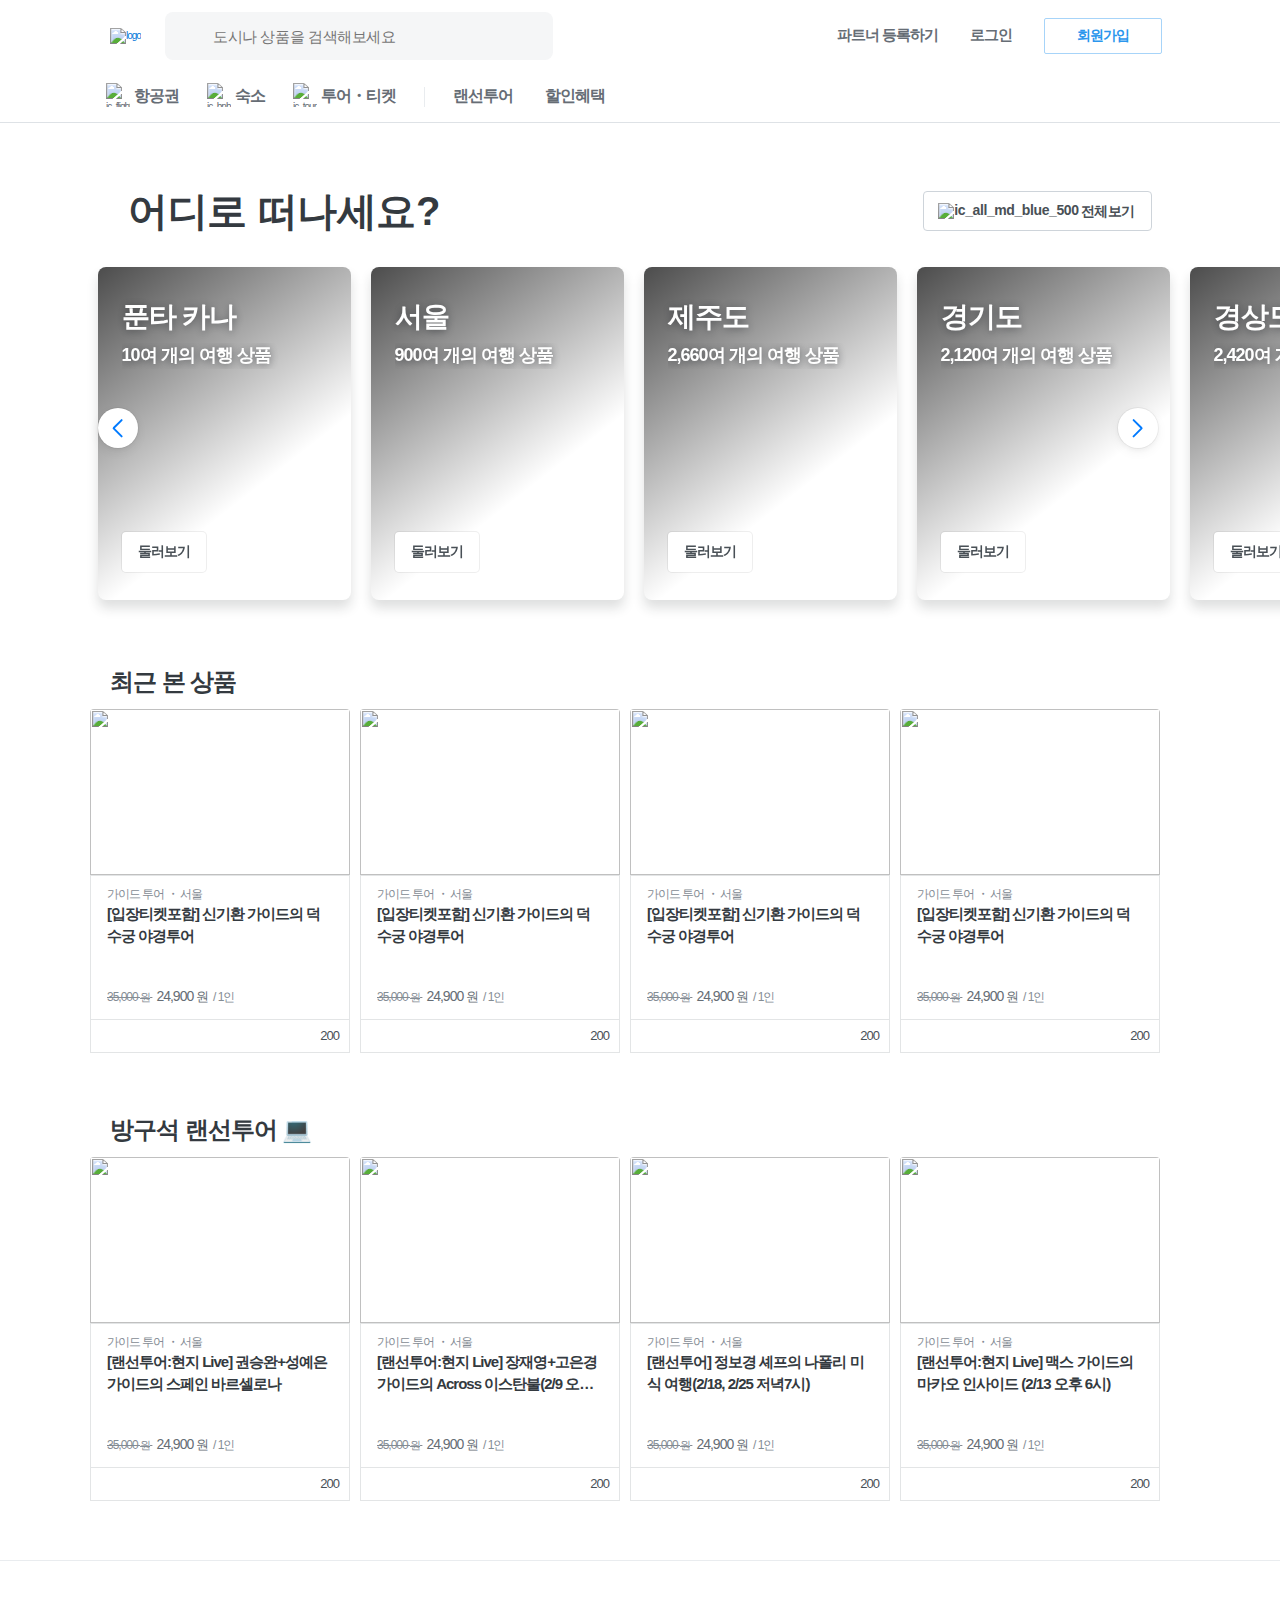
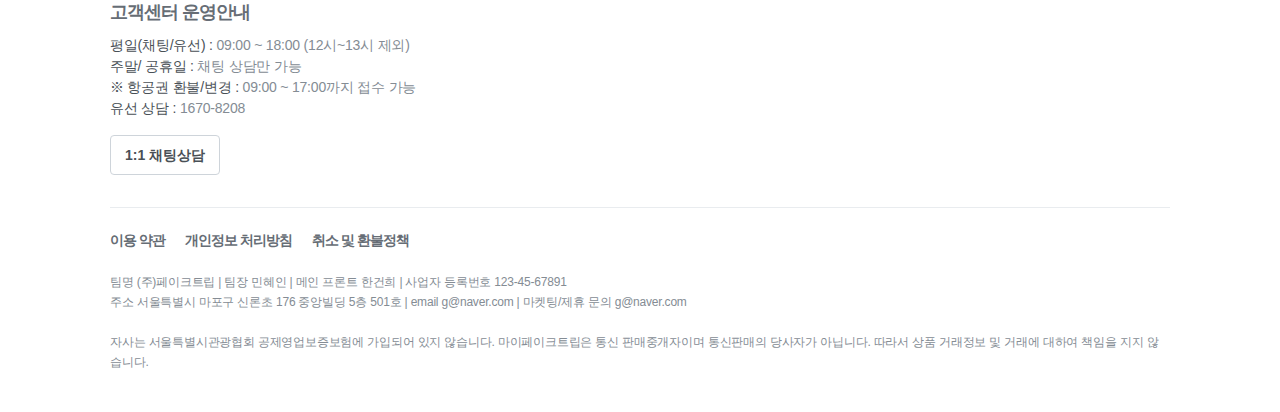
==== commit e83d1fc7: "[MOD - veloss]: 수정" ====
--- a/index.html
+++ b/index.html
@@ -1,317 +1,383 @@
 <!DOCTYPE html>
 <html>
-
-<head>
-  <link rel="stylesheet" href="https://unpkg.com/swiper/swiper-bundle.min.css" />
-  <link href="/assets/css/reset.css" rel="stylesheet" />
-  <link href="/assets/css/common.css" rel="stylesheet" />
-  <link href="/assets/css/header.css" rel="stylesheet" />
-  <link href="/assets/css/main.css" rel="stylesheet" />
-  <link href="/assets/css/trip-card.css" rel="stylesheet" />
-  <link href="/assets/css/footer.css" rel="stylesheet" />
-</head>
-
-<body>
-  <!-- header -->
-  <div class="header">
-    <header class="header-container white">
-      <div class="header-inner">
-        <nav class="header-nav">
-          <!-- logo -->
-          <div class="logo logo-container">
-            <a href="/">
-              <img class="logo-img"
-                src="https://media.vlpt.us/images/jian/post/a5aa6b15-69a1-4ec2-ac59-db10e1c5eafc/faketrip.png"
-                alt="logo" />
-            </a>
-          </div>
-          <!-- logo -->
-          <!-- search -->
-          <div class="search-bar">
-            <div class="search-input">
-              <div class="search-container">
-                <i class="fas fa-search"></i>
-                <input type="search" placeholder="도시나 상품을 검색해보세요" spellcheck="false" autocomplete="off" />
-              </div>
-            </div>
-          </div>
-          <!-- search -->
-          <!-- menu -->
-          <div class="header-menu white">
-            <div class="header-menu-item">
-              <a class="d-line-block" href="#" data-turbolinks="false">파트너 등록하기</a>
-            </div>
-            <div class="header-menu-item">
-              <a class="d-line-block" href="#" data-turbolinks="false">로그인</a>
-            </div>
-            <div class="header-menu-item">
-              <a class="d-line-block link-btn" href="#">회원가입</a>
-            </div>
-          </div>
-          <!-- menu -->
-        </nav>
-      </div>
-      <!-- header footer navigation link -->
-      <div class="header-navigation">
-        <nav class="header-navigation-container">
-          <div class="header-navigation-wrapper navigation-inner">
-            <div class="navigation-item">
-              <a href="#">
-                <img src="https://d2ur7st6jjikze.cloudfront.net/cms_icons/49_original_1608700445.png?1608700445"
-                  alt="ic_flight_40x40" />
-                <span>항공권</span>
+  <head>
+    <link rel="stylesheet" href="https://unpkg.com/swiper/swiper-bundle.min.css" />
+    <link href="/assets/css/reset.css" rel="stylesheet" />
+    <link href="/assets/css/common.css" rel="stylesheet" />
+    <link href="/assets/css/header.css" rel="stylesheet" />
+    <link href="/assets/css/main.css" rel="stylesheet" />
+    <link href="/assets/css/trip-card.css" rel="stylesheet" />
+    <link href="/assets/css/footer.css" rel="stylesheet" />
+  </head>
+
+  <body>
+    <!-- header -->
+    <div class="header">
+      <header class="header-container white">
+        <div class="header-inner">
+          <nav class="header-nav">
+            <!-- logo -->
+            <div class="logo logo-container">
+              <a href="/">
+                <img
+                  class="logo-img"
+                  src="https://media.vlpt.us/images/jian/post/a5aa6b15-69a1-4ec2-ac59-db10e1c5eafc/faketrip.png"
+                  alt="logo"
+                />
               </a>
             </div>
-            <div class="navigation-item">
-              <a href="#">
-                <img src="https://d2ur7st6jjikze.cloudfront.net/cms_icons/50_original_1608701561.png?1608701561"
-                  alt="ic_bnb_40x40" />
-                <span>숙소</span>
-              </a>
+            <!-- logo -->
+            <!-- search -->
+            <div class="search-bar">
+              <div class="search-input">
+                <div class="search-container">
+                  <i class="fas fa-search"></i>
+                  <input type="search" placeholder="도시나 상품을 검색해보세요" spellcheck="false" autocomplete="off" />
+                </div>
+              </div>
             </div>
-            <div class="navigation-item">
-              <a href="#">
-                <img src="https://d2ur7st6jjikze.cloudfront.net/cms_icons/18_original_1592284955.png?1592284955"
-                  alt="ic_tour_sm" />
-                <span>투어・티켓</span>
-              </a>
+            <!-- search -->
+            <!-- menu -->
+            <div class="header-menu white">
+              <div class="header-menu-item">
+                <a class="d-line-block" href="#" data-turbolinks="false">파트너 등록하기</a>
+              </div>
+              <div class="header-menu-item">
+                <a class="d-line-block" href="#" data-turbolinks="false">로그인</a>
+              </div>
+              <div class="header-menu-item">
+                <a class="d-line-block link-btn" href="#">회원가입</a>
+              </div>
             </div>
-            <div class="divider"></div>
-            <div class="navigation-item">
-              <a href="#">
-                <span>랜선투어</span>
-              </a>
+            <!-- menu -->
+          </nav>
+        </div>
+        <!-- header footer navigation link -->
+        <div class="header-navigation">
+          <nav class="header-navigation-container">
+            <div class="header-navigation-wrapper navigation-inner">
+              <div class="navigation-item">
+                <a href="#">
+                  <img
+                    src="https://d2ur7st6jjikze.cloudfront.net/cms_icons/49_original_1608700445.png?1608700445"
+                    alt="ic_flight_40x40"
+                  />
+                  <span>항공권</span>
+                </a>
+              </div>
+              <div class="navigation-item">
+                <a href="#">
+                  <img
+                    src="https://d2ur7st6jjikze.cloudfront.net/cms_icons/50_original_1608701561.png?1608701561"
+                    alt="ic_bnb_40x40"
+                  />
+                  <span>숙소</span>
+                </a>
+              </div>
+              <div class="navigation-item">
+                <a href="#">
+                  <img
+                    src="https://d2ur7st6jjikze.cloudfront.net/cms_icons/18_original_1592284955.png?1592284955"
+                    alt="ic_tour_sm"
+                  />
+                  <span>투어・티켓</span>
+                </a>
+              </div>
+              <div class="divider"></div>
+              <div class="navigation-item">
+                <a href="#">
+                  <span>랜선투어</span>
+                </a>
+              </div>
+              <div class="navigation-item">
+                <a href="#">
+                  <span>할인혜택</span>
+                </a>
+              </div>
             </div>
-            <div class="navigation-item">
-              <a href="#">
-                <span>할인혜택</span>
+          </nav>
+        </div>
+        <!-- header footer navigation link -->
+      </header>
+    </div>
+    <!-- header -->
+    <!-- main -->
+    <main>
+      <div class="main-container">
+        <!-- banner list -->
+        <section class="main-wrapper">
+          <!-- main swiper head -->
+          <div class="head-title">
+            <div class="wrapper grid">
+              <h2>어디로 떠나세요?</h2>
+              <a class="all-views-country button-module" href="#">
+                <img src="https://dffoxz5he03rp.cloudfront.net/icons/ic_all_md_blue_500.svg" alt="ic_all_md_blue_500" />
+                <span>전체보기</span>
               </a>
             </div>
           </div>
-        </nav>
-      </div>
-      <!-- header footer navigation link -->
-    </header>
-  </div>
-  <!-- header -->
-  <!-- main -->
-  <main>
-    <div class="main-container">
-      <!-- banner list -->
-      <section class="main-wrapper">
-        <!-- main swiper head -->
-        <div class="head-title">
-          <div class="wrapper grid">
-            <h2>어디로 떠나세요?</h2>
-            <a class="all-views-country button-module" href="#">
-              <img src="https://dffoxz5he03rp.cloudfront.net/icons/ic_all_md_blue_500.svg" alt="ic_all_md_blue_500" />
-              <span>전체보기</span>
-            </a>
-          </div>
-        </div>
-        <!-- main swiper head -->
-        <!-- main swiper content -->
-        <div class="head-content">
-          <div class="wrapper">
-            <div class="Carousel">
-              <!-- swiperjs -->
-              <div class="swiper-container">
-                <div class="swiper-wrapper">
-                  <div class="swiper-slide swiper-card-country">
-                    <img
-                      src="https://d2ur7st6jjikze.cloudfront.net/landscapes/4890_xlarge_square_1558949569.jpg?1558949569"
-                      alt="" class="responsive-card" />
-                    <div class="gradientBackground"></div>
-                    <div class="swiper-card-country-header">
-                      <div class="title">
-                        <span>푼타 카나</span>
-                      </div>
-                      <span class="description"><span style="
+          <!-- main swiper head -->
+          <!-- main swiper content -->
+          <div class="head-content">
+            <div class="wrapper">
+              <div class="Carousel">
+                <!-- swiperjs -->
+                <div class="swiper-container">
+                  <div class="swiper-wrapper">
+                    <div class="swiper-slide swiper-card-country">
+                      <img
+                        src="https://d2ur7st6jjikze.cloudfront.net/landscapes/4890_xlarge_square_1558949569.jpg?1558949569"
+                        alt=""
+                        class="responsive-card"
+                      />
+                      <div class="gradientBackground"></div>
+                      <div class="swiper-card-country-header">
+                        <div class="title">
+                          <span>푼타 카나</span>
+                        </div>
+                        <span class="description"
+                          ><span
+                            style="
                               overflow: hidden;
                               text-overflow: ellipsis;
                               -webkit-box-orient: vertical;
                               display: -webkit-box;
                               -webkit-line-clamp: 2;
-                            ">10여 개의 여행 상품</span></span>
-                    </div>
-                    <a class="city-page-btn" href="/#">둘러보기</a>
-                  </div>
-                  <div class="swiper-slide swiper-card-country">
-                    <img
-                      src="https://d2ur7st6jjikze.cloudfront.net/landscapes/4744_xlarge_square_1535960572.jpg?1535960572"
-                      alt="" class="responsive-card" />
-                    <div class="gradientBackground"></div>
-                    <div class="swiper-card-country-header">
-                      <div class="title">
-                        <span>서울</span>
-                      </div>
-                      <span class="description"><span style="
+                            "
+                            >10여 개의 여행 상품</span
+                          ></span
+                        >
+                      </div>
+                      <a class="city-page-btn" href="/#">둘러보기</a>
+                    </div>
+                    <div class="swiper-slide swiper-card-country">
+                      <img
+                        src="https://d2ur7st6jjikze.cloudfront.net/landscapes/4744_xlarge_square_1535960572.jpg?1535960572"
+                        alt=""
+                        class="responsive-card"
+                      />
+                      <div class="gradientBackground"></div>
+                      <div class="swiper-card-country-header">
+                        <div class="title">
+                          <span>서울</span>
+                        </div>
+                        <span class="description"
+                          ><span
+                            style="
                               overflow: hidden;
                               text-overflow: ellipsis;
                               -webkit-box-orient: vertical;
                               display: -webkit-box;
                               -webkit-line-clamp: 2;
-                            ">900여 개의 여행 상품</span></span>
-                    </div>
-                    <a class="city-page-btn" href="/#">둘러보기</a>
-                  </div>
-                  <div class="swiper-slide swiper-card-country">
-                    <img
-                      src="https://d2ur7st6jjikze.cloudfront.net/landscapes/4737_xlarge_square_1535949304.jpg?1535949304"
-                      alt="" class="responsive-card" />
-                    <div class="gradientBackground"></div>
-                    <div class="swiper-card-country-header">
-                      <div class="title">
-                        <span>제주도</span>
-                      </div>
-                      <span class="description"><span style="
+                            "
+                            >900여 개의 여행 상품</span
+                          ></span
+                        >
+                      </div>
+                      <a class="city-page-btn" href="/#">둘러보기</a>
+                    </div>
+                    <div class="swiper-slide swiper-card-country">
+                      <img
+                        src="https://d2ur7st6jjikze.cloudfront.net/landscapes/4737_xlarge_square_1535949304.jpg?1535949304"
+                        alt=""
+                        class="responsive-card"
+                      />
+                      <div class="gradientBackground"></div>
+                      <div class="swiper-card-country-header">
+                        <div class="title">
+                          <span>제주도</span>
+                        </div>
+                        <span class="description"
+                          ><span
+                            style="
                               overflow: hidden;
                               text-overflow: ellipsis;
                               -webkit-box-orient: vertical;
                               display: -webkit-box;
                               -webkit-line-clamp: 2;
-                            ">2,660여 개의 여행 상품</span></span>
-                    </div>
-                    <a class="city-page-btn" href="/#">둘러보기</a>
-                  </div>
-                  <div class="swiper-slide swiper-card-country">
-                    <img
-                      src="https://d2ur7st6jjikze.cloudfront.net/landscapes/832_xlarge_square_1493257137.jpg?1493257137"
-                      alt="" class="responsive-card" />
-                    <div class="gradientBackground"></div>
-                    <div class="swiper-card-country-header">
-                      <div class="title">
-                        <span>경기도</span>
-                      </div>
-                      <span class="description"><span style="
+                            "
+                            >2,660여 개의 여행 상품</span
+                          ></span
+                        >
+                      </div>
+                      <a class="city-page-btn" href="/#">둘러보기</a>
+                    </div>
+                    <div class="swiper-slide swiper-card-country">
+                      <img
+                        src="https://d2ur7st6jjikze.cloudfront.net/landscapes/832_xlarge_square_1493257137.jpg?1493257137"
+                        alt=""
+                        class="responsive-card"
+                      />
+                      <div class="gradientBackground"></div>
+                      <div class="swiper-card-country-header">
+                        <div class="title">
+                          <span>경기도</span>
+                        </div>
+                        <span class="description"
+                          ><span
+                            style="
                               overflow: hidden;
                               text-overflow: ellipsis;
                               -webkit-box-orient: vertical;
                               display: -webkit-box;
                               -webkit-line-clamp: 2;
-                            ">2,120여 개의 여행 상품</span></span>
-                    </div>
-                    <a class="city-page-btn" href="/#">둘러보기</a>
-                  </div>
-                  <div class="swiper-slide swiper-card-country">
-                    <img
-                      src="https://d2ur7st6jjikze.cloudfront.net/landscapes/455_xlarge_square_1439866837.jpg?1439866837"
-                      alt="" class="responsive-card" />
-                    <div class="gradientBackground"></div>
-                    <div class="swiper-card-country-header">
-                      <div class="title">
-                        <span>경상도</span>
-                      </div>
-                      <span class="description"><span style="
+                            "
+                            >2,120여 개의 여행 상품</span
+                          ></span
+                        >
+                      </div>
+                      <a class="city-page-btn" href="/#">둘러보기</a>
+                    </div>
+                    <div class="swiper-slide swiper-card-country">
+                      <img
+                        src="https://d2ur7st6jjikze.cloudfront.net/landscapes/455_xlarge_square_1439866837.jpg?1439866837"
+                        alt=""
+                        class="responsive-card"
+                      />
+                      <div class="gradientBackground"></div>
+                      <div class="swiper-card-country-header">
+                        <div class="title">
+                          <span>경상도</span>
+                        </div>
+                        <span class="description"
+                          ><span
+                            style="
                               overflow: hidden;
                               text-overflow: ellipsis;
                               -webkit-box-orient: vertical;
                               display: -webkit-box;
                               -webkit-line-clamp: 2;
-                            ">2,420여 개의 여행 상품</span></span>
-                    </div>
-                    <a class="city-page-btn" href="/#">둘러보기</a>
-                  </div>
-                  <div class="swiper-slide swiper-card-country">
-                    <img
-                      src="https://d2ur7st6jjikze.cloudfront.net/landscapes/292_xlarge_square_1430355824.jpg?1430355824"
-                      alt="" class="responsive-card" />
-                    <div class="gradientBackground"></div>
-                    <div class="swiper-card-country-header">
-                      <div class="title">
-                        <span>경주</span>
-                      </div>
-                      <span class="description"><span style="
+                            "
+                            >2,420여 개의 여행 상품</span
+                          ></span
+                        >
+                      </div>
+                      <a class="city-page-btn" href="/#">둘러보기</a>
+                    </div>
+                    <div class="swiper-slide swiper-card-country">
+                      <img
+                        src="https://d2ur7st6jjikze.cloudfront.net/landscapes/292_xlarge_square_1430355824.jpg?1430355824"
+                        alt=""
+                        class="responsive-card"
+                      />
+                      <div class="gradientBackground"></div>
+                      <div class="swiper-card-country-header">
+                        <div class="title">
+                          <span>경주</span>
+                        </div>
+                        <span class="description"
+                          ><span
+                            style="
                               overflow: hidden;
                               text-overflow: ellipsis;
                               -webkit-box-orient: vertical;
                               display: -webkit-box;
                               -webkit-line-clamp: 2;
-                            ">90여 개의 여행 상품</span></span>
-                    </div>
-                    <a class="city-page-btn" href="/#">둘러보기</a>
-                  </div>
-                  <div class="swiper-slide swiper-card-country">
-                    <img
-                      src="https://d2ur7st6jjikze.cloudfront.net/landscapes/84_xlarge_square_1405351339.jpg?1405351339"
-                      alt="" class="responsive-card" />
-                    <div class="gradientBackground"></div>
-                    <div class="swiper-card-country-header">
-                      <div class="title">
-                        <span>수원</span>
-                      </div>
-                      <span class="description"><span style="
+                            "
+                            >90여 개의 여행 상품</span
+                          ></span
+                        >
+                      </div>
+                      <a class="city-page-btn" href="/#">둘러보기</a>
+                    </div>
+                    <div class="swiper-slide swiper-card-country">
+                      <img
+                        src="https://d2ur7st6jjikze.cloudfront.net/landscapes/84_xlarge_square_1405351339.jpg?1405351339"
+                        alt=""
+                        class="responsive-card"
+                      />
+                      <div class="gradientBackground"></div>
+                      <div class="swiper-card-country-header">
+                        <div class="title">
+                          <span>수원</span>
+                        </div>
+                        <span class="description"
+                          ><span
+                            style="
                               overflow: hidden;
                               text-overflow: ellipsis;
                               -webkit-box-orient: vertical;
                               display: -webkit-box;
                               -webkit-line-clamp: 2;
-                            ">30여 개의 여행 상품</span></span>
-                    </div>
-                    <a class="city-page-btn" href="/#">둘러보기</a>
-                  </div>
-                  <div class="swiper-slide swiper-card-country">
-                    <img
-                      src="https://d2ur7st6jjikze.cloudfront.net/landscapes/599_xlarge_square_1472227370.jpg?1472227370"
-                      alt="" class="responsive-card" />
-                    <div class="gradientBackground"></div>
-                    <div class="swiper-card-country-header">
-                      <div class="title">
-                        <span>김포</span>
-                      </div>
-                      <span class="description"><span style="
+                            "
+                            >30여 개의 여행 상품</span
+                          ></span
+                        >
+                      </div>
+                      <a class="city-page-btn" href="/#">둘러보기</a>
+                    </div>
+                    <div class="swiper-slide swiper-card-country">
+                      <img
+                        src="https://d2ur7st6jjikze.cloudfront.net/landscapes/599_xlarge_square_1472227370.jpg?1472227370"
+                        alt=""
+                        class="responsive-card"
+                      />
+                      <div class="gradientBackground"></div>
+                      <div class="swiper-card-country-header">
+                        <div class="title">
+                          <span>김포</span>
+                        </div>
+                        <span class="description"
+                          ><span
+                            style="
                               overflow: hidden;
                               text-overflow: ellipsis;
                               -webkit-box-orient: vertical;
                               display: -webkit-box;
                               -webkit-line-clamp: 2;
-                            ">10여 개의 여행 상품</span></span>
-                    </div>
-                    <a class="city-page-btn" href="/#">둘러보기</a>
-                  </div>
+                            "
+                            >10여 개의 여행 상품</span
+                          ></span
+                        >
+                      </div>
+                      <a class="city-page-btn" href="/#">둘러보기</a>
+                    </div>
+                  </div>
+
+                  <!-- <div class="swiper-pagination"></div>  -->
+                  <div class="carousel-button swiper-button-prev swiper-button-black"></div>
+                  <div class="carousel-button swiper-button-next swiper-button-black"></div>
                 </div>
-
-                <!-- <div class="swiper-pagination"></div>  -->
-                <div class="carousel-button swiper-button-prev swiper-button-black"></div>
-                <div class="carousel-button swiper-button-next swiper-button-black"></div>
-              </div>
-              <!-- swiperjs -->
+                <!-- swiperjs -->
+              </div>
             </div>
           </div>
+          <!-- main swiper content -->
+        </section>
+        <!-- banner list -->
+      </div>
+
+      <!-- card list -->
+      <div class="main-offer-container">
+        <div class="main-offer-title-container">
+          <div class="offer-title">
+            <header>
+              <div>
+                <h2>최근 본 상품</h2>
+              </div>
+            </header>
+          </div>
         </div>
-        <!-- main swiper content -->
-      </section>
-      <!-- banner list -->
-    </div>
-
-    <!-- card list -->
-    <div class="main-offer-container">
-      <div class="main-offer-title-container">
-        <div class="offer-title">
-          <header>
-            <div>
-              <h2>최근 본 상품</h2>
-            </div>
-          </header>
-        </div>
-      </div>
-      <div class="main-offer-content-container">
-        <div class="offer-content">
-          <div class="wrapper">
-            <div class="trip-card-wrapper">
-              <a class="trip-card">
-                <div class="trip-card-thumbnail">
-                  <div class="thumbnail-wrapper">
-                    <div class="thumbnail">
-                      <img alt=""
-                        data-src="https://d2ur7st6jjikze.cloudfront.net/offer_photos/82720/541777_medium_1602579597.jpg?1602579597"
-                        src="https://d2ur7st6jjikze.cloudfront.net/offer_photos/82720/541777_medium_1602579597.jpg?1602579597" />
-                    </div>
-                  </div>
-                </div>
-                <div class="trip-card-body">
-                  <div class="categorys">
-                    <div style="
+        <div class="main-offer-content-container">
+          <div class="offer-content">
+            <div class="wrapper">
+              <div class="trip-card-wrapper">
+                <a class="trip-card">
+                  <div class="trip-card-thumbnail">
+                    <div class="thumbnail-wrapper">
+                      <div class="thumbnail">
+                        <img
+                          alt=""
+                          data-src="https://d2ur7st6jjikze.cloudfront.net/offer_photos/82720/541777_medium_1602579597.jpg?1602579597"
+                          src="https://d2ur7st6jjikze.cloudfront.net/offer_photos/82720/541777_medium_1602579597.jpg?1602579597"
+                        />
+                      </div>
+                    </div>
+                  </div>
+                  <div class="trip-card-body">
+                    <div class="categorys">
+                      <div
+                        style="
                           text-align: start;
                           overflow: hidden;
                           text-overflow: ellipsis;
@@ -319,12 +385,14 @@
                           display: -webkit-box;
                           -webkit-line-clamp: 1;
                           line-height: normal;
-                        ">
-                      가이드 투어 ・ 서울
-                    </div>
-                  </div>
-                  <h3 class="card-title">
-                    <div style="
+                        "
+                      >
+                        가이드 투어 ・ 서울
+                      </div>
+                    </div>
+                    <h3 class="card-title">
+                      <div
+                        style="
                           text-align: start;
                           overflow: hidden;
                           text-overflow: ellipsis;
@@ -332,45 +400,49 @@
                           display: -webkit-box;
                           -webkit-line-clamp: 2;
                           line-height: inherit;
-                        ">
-                      [입장티켓포함] 신기환 가이드의 덕수궁 야경투어
-                    </div>
-                  </h3>
-                  <div class="card-info">
-                    <div class="price">
-                      <span class="origin">
-                        35,000
-                        <span style="font-size: 11px">원</span>
-                      </span>
-                      <span class="sale">
-                        24,900
-                        <span style="font-size: 13px">원</span>
-                      </span>
-                      <span class="standard">/ 1인</span>
-                    </div>
-                  </div>
-                </div>
-                <div class="trip-card-footer">
-                  <div class="likes">
-                    <i class="fas fa-heart"></i>
-                    <span>200</span>
-                  </div>
-                </div>
-              </a>
-
-              <a class="trip-card">
-                <div class="trip-card-thumbnail">
-                  <div class="thumbnail-wrapper">
-                    <div class="thumbnail">
-                      <img alt=""
-                        data-src="https://d2ur7st6jjikze.cloudfront.net/offer_photos/82720/541777_medium_1602579597.jpg?1602579597"
-                        src="https://d2ur7st6jjikze.cloudfront.net/offer_photos/82720/541777_medium_1602579597.jpg?1602579597" />
-                    </div>
-                  </div>
-                </div>
-                <div class="trip-card-body">
-                  <div class="categorys">
-                    <div style="
+                        "
+                      >
+                        [입장티켓포함] 신기환 가이드의 덕수궁 야경투어
+                      </div>
+                    </h3>
+                    <div class="card-info">
+                      <div class="price">
+                        <span class="origin">
+                          35,000
+                          <span style="font-size: 11px">원</span>
+                        </span>
+                        <span class="sale">
+                          24,900
+                          <span style="font-size: 13px">원</span>
+                        </span>
+                        <span class="standard">/ 1인</span>
+                      </div>
+                    </div>
+                  </div>
+                  <div class="trip-card-footer">
+                    <div class="likes">
+                      <i class="fas fa-heart"></i>
+                      <span>200</span>
+                    </div>
+                  </div>
+                </a>
+
+                <a class="trip-card">
+                  <div class="trip-card-thumbnail">
+                    <div class="thumbnail-wrapper">
+                      <div class="thumbnail">
+                        <img
+                          alt=""
+                          data-src="https://d2ur7st6jjikze.cloudfront.net/offer_photos/82720/541777_medium_1602579597.jpg?1602579597"
+                          src="https://d2ur7st6jjikze.cloudfront.net/offer_photos/82720/541777_medium_1602579597.jpg?1602579597"
+                        />
+                      </div>
+                    </div>
+                  </div>
+                  <div class="trip-card-body">
+                    <div class="categorys">
+                      <div
+                        style="
                           text-align: start;
                           overflow: hidden;
                           text-overflow: ellipsis;
@@ -378,12 +450,14 @@
                           display: -webkit-box;
                           -webkit-line-clamp: 1;
                           line-height: normal;
-                        ">
-                      가이드 투어 ・ 서울
-                    </div>
-                  </div>
-                  <h3 class="card-title">
-                    <div style="
+                        "
+                      >
+                        가이드 투어 ・ 서울
+                      </div>
+                    </div>
+                    <h3 class="card-title">
+                      <div
+                        style="
                           text-align: start;
                           overflow: hidden;
                           text-overflow: ellipsis;
@@ -391,45 +465,49 @@
                           display: -webkit-box;
                           -webkit-line-clamp: 2;
                           line-height: inherit;
-                        ">
-                      [입장티켓포함] 신기환 가이드의 덕수궁 야경투어
-                    </div>
-                  </h3>
-                  <div class="card-info">
-                    <div class="price">
-                      <span class="origin">
-                        35,000
-                        <span style="font-size: 11px">원</span>
-                      </span>
-                      <span class="sale">
-                        24,900
-                        <span style="font-size: 13px">원</span>
-                      </span>
-                      <span class="standard">/ 1인</span>
-                    </div>
-                  </div>
-                </div>
-                <div class="trip-card-footer">
-                  <div class="likes">
-                    <i class="fas fa-heart"></i>
-                    <span>200</span>
-                  </div>
-                </div>
-              </a>
-
-              <a class="trip-card">
-                <div class="trip-card-thumbnail">
-                  <div class="thumbnail-wrapper">
-                    <div class="thumbnail">
-                      <img alt=""
-                        data-src="https://d2ur7st6jjikze.cloudfront.net/offer_photos/82720/541777_medium_1602579597.jpg?1602579597"
-                        src="https://d2ur7st6jjikze.cloudfront.net/offer_photos/82720/541777_medium_1602579597.jpg?1602579597" />
-                    </div>
-                  </div>
-                </div>
-                <div class="trip-card-body">
-                  <div class="categorys">
-                    <div style="
+                        "
+                      >
+                        [입장티켓포함] 신기환 가이드의 덕수궁 야경투어
+                      </div>
+                    </h3>
+                    <div class="card-info">
+                      <div class="price">
+                        <span class="origin">
+                          35,000
+                          <span style="font-size: 11px">원</span>
+                        </span>
+                        <span class="sale">
+                          24,900
+                          <span style="font-size: 13px">원</span>
+                        </span>
+                        <span class="standard">/ 1인</span>
+                      </div>
+                    </div>
+                  </div>
+                  <div class="trip-card-footer">
+                    <div class="likes">
+                      <i class="fas fa-heart"></i>
+                      <span>200</span>
+                    </div>
+                  </div>
+                </a>
+
+                <a class="trip-card">
+                  <div class="trip-card-thumbnail">
+                    <div class="thumbnail-wrapper">
+                      <div class="thumbnail">
+                        <img
+                          alt=""
+                          data-src="https://d2ur7st6jjikze.cloudfront.net/offer_photos/82720/541777_medium_1602579597.jpg?1602579597"
+                          src="https://d2ur7st6jjikze.cloudfront.net/offer_photos/82720/541777_medium_1602579597.jpg?1602579597"
+                        />
+                      </div>
+                    </div>
+                  </div>
+                  <div class="trip-card-body">
+                    <div class="categorys">
+                      <div
+                        style="
                           text-align: start;
                           overflow: hidden;
                           text-overflow: ellipsis;
@@ -437,12 +515,14 @@
                           display: -webkit-box;
                           -webkit-line-clamp: 1;
                           line-height: normal;
-                        ">
-                      가이드 투어 ・ 서울
-                    </div>
-                  </div>
-                  <h3 class="card-title">
-                    <div style="
+                        "
+                      >
+                        가이드 투어 ・ 서울
+                      </div>
+                    </div>
+                    <h3 class="card-title">
+                      <div
+                        style="
                           text-align: start;
                           overflow: hidden;
                           text-overflow: ellipsis;
@@ -450,45 +530,49 @@
                           display: -webkit-box;
                           -webkit-line-clamp: 2;
                           line-height: inherit;
-                        ">
-                      [입장티켓포함] 신기환 가이드의 덕수궁 야경투어
-                    </div>
-                  </h3>
-                  <div class="card-info">
-                    <div class="price">
-                      <span class="origin">
-                        35,000
-                        <span style="font-size: 11px">원</span>
-                      </span>
-                      <span class="sale">
-                        24,900
-                        <span style="font-size: 13px">원</span>
-                      </span>
-                      <span class="standard">/ 1인</span>
-                    </div>
-                  </div>
-                </div>
-                <div class="trip-card-footer">
-                  <div class="likes">
-                    <i class="fas fa-heart"></i>
-                    <span>200</span>
-                  </div>
-                </div>
-              </a>
-
-              <a class="trip-card">
-                <div class="trip-card-thumbnail">
-                  <div class="thumbnail-wrapper">
-                    <div class="thumbnail">
-                      <img alt=""
-                        data-src="https://d2ur7st6jjikze.cloudfront.net/offer_photos/82720/541777_medium_1602579597.jpg?1602579597"
-                        src="https://d2ur7st6jjikze.cloudfront.net/offer_photos/82720/541777_medium_1602579597.jpg?1602579597" />
-                    </div>
-                  </div>
-                </div>
-                <div class="trip-card-body">
-                  <div class="categorys">
-                    <div style="
+                        "
+                      >
+                        [입장티켓포함] 신기환 가이드의 덕수궁 야경투어
+                      </div>
+                    </h3>
+                    <div class="card-info">
+                      <div class="price">
+                        <span class="origin">
+                          35,000
+                          <span style="font-size: 11px">원</span>
+                        </span>
+                        <span class="sale">
+                          24,900
+                          <span style="font-size: 13px">원</span>
+                        </span>
+                        <span class="standard">/ 1인</span>
+                      </div>
+                    </div>
+                  </div>
+                  <div class="trip-card-footer">
+                    <div class="likes">
+                      <i class="fas fa-heart"></i>
+                      <span>200</span>
+                    </div>
+                  </div>
+                </a>
+
+                <a class="trip-card">
+                  <div class="trip-card-thumbnail">
+                    <div class="thumbnail-wrapper">
+                      <div class="thumbnail">
+                        <img
+                          alt=""
+                          data-src="https://d2ur7st6jjikze.cloudfront.net/offer_photos/82720/541777_medium_1602579597.jpg?1602579597"
+                          src="https://d2ur7st6jjikze.cloudfront.net/offer_photos/82720/541777_medium_1602579597.jpg?1602579597"
+                        />
+                      </div>
+                    </div>
+                  </div>
+                  <div class="trip-card-body">
+                    <div class="categorys">
+                      <div
+                        style="
                           text-align: start;
                           overflow: hidden;
                           text-overflow: ellipsis;
@@ -496,12 +580,14 @@
                           display: -webkit-box;
                           -webkit-line-clamp: 1;
                           line-height: normal;
-                        ">
-                      가이드 투어 ・ 서울
-                    </div>
-                  </div>
-                  <h3 class="card-title">
-                    <div style="
+                        "
+                      >
+                        가이드 투어 ・ 서울
+                      </div>
+                    </div>
+                    <h3 class="card-title">
+                      <div
+                        style="
                           text-align: start;
                           overflow: hidden;
                           text-overflow: ellipsis;
@@ -509,63 +595,67 @@
                           display: -webkit-box;
                           -webkit-line-clamp: 2;
                           line-height: inherit;
-                        ">
-                      [입장티켓포함] 신기환 가이드의 덕수궁 야경투어
-                    </div>
-                  </h3>
-                  <div class="card-info">
-                    <div class="price">
-                      <span class="origin">
-                        35,000
-                        <span style="font-size: 11px">원</span>
-                      </span>
-                      <span class="sale">
-                        24,900
-                        <span style="font-size: 13px">원</span>
-                      </span>
-                      <span class="standard">/ 1인</span>
-                    </div>
-                  </div>
-                </div>
-                <div class="trip-card-footer">
-                  <div class="likes">
-                    <i class="fas fa-heart"></i>
-                    <span>200</span>
-                  </div>
-                </div>
-              </a>
+                        "
+                      >
+                        [입장티켓포함] 신기환 가이드의 덕수궁 야경투어
+                      </div>
+                    </h3>
+                    <div class="card-info">
+                      <div class="price">
+                        <span class="origin">
+                          35,000
+                          <span style="font-size: 11px">원</span>
+                        </span>
+                        <span class="sale">
+                          24,900
+                          <span style="font-size: 13px">원</span>
+                        </span>
+                        <span class="standard">/ 1인</span>
+                      </div>
+                    </div>
+                  </div>
+                  <div class="trip-card-footer">
+                    <div class="likes">
+                      <i class="fas fa-heart"></i>
+                      <span>200</span>
+                    </div>
+                  </div>
+                </a>
+              </div>
             </div>
           </div>
         </div>
       </div>
-    </div>
-    <!-- card list -->
-    <div class="main-offer-container">
-      <div class="main-offer-title-container">
-        <div class="offer-title">
-          <header>
-            <div>
-              <h2>방구석 랜선투어 💻</h2>
-            </div>
-          </header>
+      <!-- card list -->
+      <div class="main-offer-container">
+        <div class="main-offer-title-container">
+          <div class="offer-title">
+            <header>
+              <div>
+                <h2>방구석 랜선투어 💻</h2>
+              </div>
+            </header>
+          </div>
         </div>
-      </div>
-      <div class="main-offer-content-container">
-        <div class="offer-content">
-          <div class="wrapper">
-            <div class="trip-card-wrapper">
-              <a class="trip-card">
-                <div class="trip-card-thumbnail">
-                  <div class="thumbnail-wrapper">
-                    <div class="thumbnail">
-                      <img alt=""
-                        src="https://d2ur7st6jjikze.cloudfront.net/offer_photos/99618/541639_medium_1602487798.jpg?1602487798" />
-                    </div>
-                  </div>
-                </div>
-                <div class="trip-card-body">
-                  <div class="categorys">
-                    <div style="
+        <div class="main-offer-content-container">
+          <div class="offer-content">
+            <div class="wrapper">
+              <div class="trip-card-wrapper">
+                <a class="trip-card">
+                  <div class="trip-card-thumbnail">
+                    <div class="thumbnail-wrapper">
+                      <div class="thumbnail">
+                        <img
+                          alt=""
+                          src="https://d2ur7st6jjikze.cloudfront.net/offer_photos/99618/541639_medium_1602487798.jpg?1602487798"
+                        />
+                      </div>
+                    </div>
+                  </div>
+                  <div class="trip-card-body">
+                    <div class="categorys">
+                      <div
+                        style="
                           text-align: start;
                           overflow: hidden;
                           text-overflow: ellipsis;
@@ -573,12 +663,14 @@
                           display: -webkit-box;
                           -webkit-line-clamp: 1;
                           line-height: normal;
-                        ">
-                      가이드 투어 ・ 서울
-                    </div>
-                  </div>
-                  <h3 class="card-title">
-                    <div style="
+                        "
+                      >
+                        가이드 투어 ・ 서울
+                      </div>
+                    </div>
+                    <h3 class="card-title">
+                      <div
+                        style="
                           text-align: start;
                           overflow: hidden;
                           text-overflow: ellipsis;
@@ -586,44 +678,48 @@
                           display: -webkit-box;
                           -webkit-line-clamp: 2;
                           line-height: inherit;
-                        ">
-                      [랜선투어:현지 Live] 권승완+성예은 가이드의 스페인 바르셀로나
-                    </div>
-                  </h3>
-                  <div class="card-info">
-                    <div class="price">
-                      <span class="origin">
-                        35,000
-                        <span style="font-size: 11px">원</span>
-                      </span>
-                      <span class="sale">
-                        24,900
-                        <span style="font-size: 13px">원</span>
-                      </span>
-                      <span class="standard">/ 1인</span>
-                    </div>
-                  </div>
-                </div>
-                <div class="trip-card-footer">
-                  <div class="likes">
-                    <i class="fas fa-heart"></i>
-                    <span>200</span>
-                  </div>
-                </div>
-              </a>
-
-              <a class="trip-card">
-                <div class="trip-card-thumbnail">
-                  <div class="thumbnail-wrapper">
-                    <div class="thumbnail">
-                      <img alt=""
-                        src="https://d2ur7st6jjikze.cloudfront.net/offer_photos/101129/549311_medium_1608545579.jpg?1608545579" />
-                    </div>
-                  </div>
-                </div>
-                <div class="trip-card-body">
-                  <div class="categorys">
-                    <div style="
+                        "
+                      >
+                        [랜선투어:현지 Live] 권승완+성예은 가이드의 스페인 바르셀로나
+                      </div>
+                    </h3>
+                    <div class="card-info">
+                      <div class="price">
+                        <span class="origin">
+                          35,000
+                          <span style="font-size: 11px">원</span>
+                        </span>
+                        <span class="sale">
+                          24,900
+                          <span style="font-size: 13px">원</span>
+                        </span>
+                        <span class="standard">/ 1인</span>
+                      </div>
+                    </div>
+                  </div>
+                  <div class="trip-card-footer">
+                    <div class="likes">
+                      <i class="fas fa-heart"></i>
+                      <span>200</span>
+                    </div>
+                  </div>
+                </a>
+
+                <a class="trip-card">
+                  <div class="trip-card-thumbnail">
+                    <div class="thumbnail-wrapper">
+                      <div class="thumbnail">
+                        <img
+                          alt=""
+                          src="https://d2ur7st6jjikze.cloudfront.net/offer_photos/101129/549311_medium_1608545579.jpg?1608545579"
+                        />
+                      </div>
+                    </div>
+                  </div>
+                  <div class="trip-card-body">
+                    <div class="categorys">
+                      <div
+                        style="
                           text-align: start;
                           overflow: hidden;
                           text-overflow: ellipsis;
@@ -631,12 +727,14 @@
                           display: -webkit-box;
                           -webkit-line-clamp: 1;
                           line-height: normal;
-                        ">
-                      가이드 투어 ・ 서울
-                    </div>
-                  </div>
-                  <h3 class="card-title">
-                    <div style="
+                        "
+                      >
+                        가이드 투어 ・ 서울
+                      </div>
+                    </div>
+                    <h3 class="card-title">
+                      <div
+                        style="
                           text-align: start;
                           overflow: hidden;
                           text-overflow: ellipsis;
@@ -644,44 +742,48 @@
                           display: -webkit-box;
                           -webkit-line-clamp: 2;
                           line-height: inherit;
-                        ">
-                      [랜선투어:현지 Live] 장재영+고은경 가이드의 Across 이스탄불(2/9 오후 9시)
-                    </div>
-                  </h3>
-                  <div class="card-info">
-                    <div class="price">
-                      <span class="origin">
-                        35,000
-                        <span style="font-size: 11px">원</span>
-                      </span>
-                      <span class="sale">
-                        24,900
-                        <span style="font-size: 13px">원</span>
-                      </span>
-                      <span class="standard">/ 1인</span>
-                    </div>
-                  </div>
-                </div>
-                <div class="trip-card-footer">
-                  <div class="likes">
-                    <i class="fas fa-heart"></i>
-                    <span>200</span>
-                  </div>
-                </div>
-              </a>
-
-              <a class="trip-card">
-                <div class="trip-card-thumbnail">
-                  <div class="thumbnail-wrapper">
-                    <div class="thumbnail">
-                      <img alt=""
-                        src="https://d2ur7st6jjikze.cloudfront.net/offer_photos/102412/553355_medium_1611821830.jpg?1611821830" />
-                    </div>
-                  </div>
-                </div>
-                <div class="trip-card-body">
-                  <div class="categorys">
-                    <div style="
+                        "
+                      >
+                        [랜선투어:현지 Live] 장재영+고은경 가이드의 Across 이스탄불(2/9 오후 9시)
+                      </div>
+                    </h3>
+                    <div class="card-info">
+                      <div class="price">
+                        <span class="origin">
+                          35,000
+                          <span style="font-size: 11px">원</span>
+                        </span>
+                        <span class="sale">
+                          24,900
+                          <span style="font-size: 13px">원</span>
+                        </span>
+                        <span class="standard">/ 1인</span>
+                      </div>
+                    </div>
+                  </div>
+                  <div class="trip-card-footer">
+                    <div class="likes">
+                      <i class="fas fa-heart"></i>
+                      <span>200</span>
+                    </div>
+                  </div>
+                </a>
+
+                <a class="trip-card">
+                  <div class="trip-card-thumbnail">
+                    <div class="thumbnail-wrapper">
+                      <div class="thumbnail">
+                        <img
+                          alt=""
+                          src="https://d2ur7st6jjikze.cloudfront.net/offer_photos/102412/553355_medium_1611821830.jpg?1611821830"
+                        />
+                      </div>
+                    </div>
+                  </div>
+                  <div class="trip-card-body">
+                    <div class="categorys">
+                      <div
+                        style="
                           text-align: start;
                           overflow: hidden;
                           text-overflow: ellipsis;
@@ -689,12 +791,14 @@
                           display: -webkit-box;
                           -webkit-line-clamp: 1;
                           line-height: normal;
-                        ">
-                      가이드 투어 ・ 서울
-                    </div>
-                  </div>
-                  <h3 class="card-title">
-                    <div style="
+                        "
+                      >
+                        가이드 투어 ・ 서울
+                      </div>
+                    </div>
+                    <h3 class="card-title">
+                      <div
+                        style="
                           text-align: start;
                           overflow: hidden;
                           text-overflow: ellipsis;
@@ -702,44 +806,48 @@
                           display: -webkit-box;
                           -webkit-line-clamp: 2;
                           line-height: inherit;
-                        ">
-                      [랜선투어] 정보경 셰프의 나폴리 미식 여행(2/18, 2/25 저녁7시)
-                    </div>
-                  </h3>
-                  <div class="card-info">
-                    <div class="price">
-                      <span class="origin">
-                        35,000
-                        <span style="font-size: 11px">원</span>
-                      </span>
-                      <span class="sale">
-                        24,900
-                        <span style="font-size: 13px">원</span>
-                      </span>
-                      <span class="standard">/ 1인</span>
-                    </div>
-                  </div>
-                </div>
-                <div class="trip-card-footer">
-                  <div class="likes">
-                    <i class="fas fa-heart"></i>
-                    <span>200</span>
-                  </div>
-                </div>
-              </a>
-
-              <a class="trip-card">
-                <div class="trip-card-thumbnail">
-                  <div class="thumbnail-wrapper">
-                    <div class="thumbnail">
-                      <img alt=""
-                        src="https://d2ur7st6jjikze.cloudfront.net/offer_photos/101684/551210_medium_1609922010.jpg?1609922010" />
-                    </div>
-                  </div>
-                </div>
-                <div class="trip-card-body">
-                  <div class="categorys">
-                    <div style="
+                        "
+                      >
+                        [랜선투어] 정보경 셰프의 나폴리 미식 여행(2/18, 2/25 저녁7시)
+                      </div>
+                    </h3>
+                    <div class="card-info">
+                      <div class="price">
+                        <span class="origin">
+                          35,000
+                          <span style="font-size: 11px">원</span>
+                        </span>
+                        <span class="sale">
+                          24,900
+                          <span style="font-size: 13px">원</span>
+                        </span>
+                        <span class="standard">/ 1인</span>
+                      </div>
+                    </div>
+                  </div>
+                  <div class="trip-card-footer">
+                    <div class="likes">
+                      <i class="fas fa-heart"></i>
+                      <span>200</span>
+                    </div>
+                  </div>
+                </a>
+
+                <a class="trip-card">
+                  <div class="trip-card-thumbnail">
+                    <div class="thumbnail-wrapper">
+                      <div class="thumbnail">
+                        <img
+                          alt=""
+                          src="https://d2ur7st6jjikze.cloudfront.net/offer_photos/101684/551210_medium_1609922010.jpg?1609922010"
+                        />
+                      </div>
+                    </div>
+                  </div>
+                  <div class="trip-card-body">
+                    <div class="categorys">
+                      <div
+                        style="
                           text-align: start;
                           overflow: hidden;
                           text-overflow: ellipsis;
@@ -747,12 +855,14 @@
                           display: -webkit-box;
                           -webkit-line-clamp: 1;
                           line-height: normal;
-                        ">
-                      가이드 투어 ・ 서울
-                    </div>
-                  </div>
-                  <h3 class="card-title">
-                    <div style="
+                        "
+                      >
+                        가이드 투어 ・ 서울
+                      </div>
+                    </div>
+                    <h3 class="card-title">
+                      <div
+                        style="
                           text-align: start;
                           overflow: hidden;
                           text-overflow: ellipsis;
@@ -760,362 +870,111 @@
                           display: -webkit-box;
                           -webkit-line-clamp: 2;
                           line-height: inherit;
-                        ">
-                      [랜선투어:현지 Live] 맥스 가이드의 마카오 인사이드 (2/13 오후 6시)
-                    </div>
-                  </h3>
-                  <div class="card-info">
-                    <div class="price">
-                      <span class="origin">
-                        35,000
-                        <span style="font-size: 11px">원</span>
-                      </span>
-                      <span class="sale">
-                        24,900
-                        <span style="font-size: 13px">원</span>
-                      </span>
-                      <span class="standard">/ 1인</span>
-                    </div>
-                  </div>
-                </div>
-                <div class="trip-card-footer">
-                  <div class="likes">
-                    <i class="fas fa-heart"></i>
-                    <span>200</span>
-                  </div>
-                </div>
-              </a>
+                        "
+                      >
+                        [랜선투어:현지 Live] 맥스 가이드의 마카오 인사이드 (2/13 오후 6시)
+                      </div>
+                    </h3>
+                    <div class="card-info">
+                      <div class="price">
+                        <span class="origin">
+                          35,000
+                          <span style="font-size: 11px">원</span>
+                        </span>
+                        <span class="sale">
+                          24,900
+                          <span style="font-size: 13px">원</span>
+                        </span>
+                        <span class="standard">/ 1인</span>
+                      </div>
+                    </div>
+                  </div>
+                  <div class="trip-card-footer">
+                    <div class="likes">
+                      <i class="fas fa-heart"></i>
+                      <span>200</span>
+                    </div>
+                  </div>
+                </a>
+              </div>
             </div>
           </div>
         </div>
       </div>
-    </div>
-    <!-- card list -->
-    <div class="main-offer-container">
-      <div class="main-offer-title-container">
-        <div class="offer-title">
-          <header>
-            <div>
-              <h2>전국 핫플 최저가 🎠</h2>
+    </main>
+    <!-- main -->
+
+    <!-- footer -->
+    <footer class="footer">
+      <div class="grid-container">
+        <div class="grid-row footer-custom">
+          <div class="mrtFooter">
+            <div class="footer-container1">
+              <div class="customer">
+                <h5 class="customer-subject">고객센터 운영안내</h5>
+                <p class="customer-question">
+                  <span class="customer-word"> 평일(채팅/유선) : </span>
+                  09:00 ~ 18:00 (12시~13시 제외)
+                  <br />
+                  <span class="customer-word"> 주말/ 공휴일 : </span>
+                  채팅 상담만 가능
+                  <br />
+                  <span class="customer-word">※ 항공권 환불/변경 :</span>
+                  09:00 ~ 17:00까지 접수 가능
+                  <br />
+                  <span class="customer-word">유선 상담 : </span>
+                  1670-8208
+                </p>
+                <button class="chat-btn">1:1 채팅상담</button>
+              </div>
             </div>
-          </header>
-        </div>
-      </div>
-      <div class="main-offer-content-container">
-        <div class="offer-content">
-          <div class="wrapper">
-            <div class="trip-card-wrapper">
-              <a class="trip-card">
-                <div class="trip-card-thumbnail">
-                  <div class="thumbnail-wrapper">
-                    <div class="thumbnail">
-                      <img alt=""
-                        src="https://d2ur7st6jjikze.cloudfront.net/offer_photos/99618/541639_medium_1602487798.jpg?1602487798" />
-                    </div>
-                  </div>
-                </div>
-                <div class="trip-card-body">
-                  <div class="categorys">
-                    <div style="
-                          text-align: start;
-                          overflow: hidden;
-                          text-overflow: ellipsis;
-                          -webkit-box-orient: vertical;
-                          display: -webkit-box;
-                          -webkit-line-clamp: 1;
-                          line-height: normal;
-                        ">
-                      가이드 투어 ・ 서울
-                    </div>
-                  </div>
-                  <h3 class="card-title">
-                    <div style="
-                          text-align: start;
-                          overflow: hidden;
-                          text-overflow: ellipsis;
-                          -webkit-box-orient: vertical;
-                          display: -webkit-box;
-                          -webkit-line-clamp: 2;
-                          line-height: inherit;
-                        ">
-                      [랜선투어:현지 Live] 권승완+성예은 가이드의 스페인 바르셀로나
-                    </div>
-                  </h3>
-                  <div class="card-info">
-                    <div class="price">
-                      <span class="origin">
-                        35,000
-                        <span style="font-size: 11px">원</span>
-                      </span>
-                      <span class="sale">
-                        24,900
-                        <span style="font-size: 13px">원</span>
-                      </span>
-                      <span class="standard">/ 1인</span>
-                    </div>
-                  </div>
-                </div>
-                <div class="trip-card-footer">
-                  <div class="likes">
-                    <i class="fas fa-heart"></i>
-                    <span>200</span>
-                  </div>
-                </div>
-              </a>
-
-              <a class="trip-card">
-                <div class="trip-card-thumbnail">
-                  <div class="thumbnail-wrapper">
-                    <div class="thumbnail">
-                      <img alt=""
-                        src="https://d2ur7st6jjikze.cloudfront.net/offer_photos/101129/549311_medium_1608545579.jpg?1608545579" />
-                    </div>
-                  </div>
-                </div>
-                <div class="trip-card-body">
-                  <div class="categorys">
-                    <div style="
-                          text-align: start;
-                          overflow: hidden;
-                          text-overflow: ellipsis;
-                          -webkit-box-orient: vertical;
-                          display: -webkit-box;
-                          -webkit-line-clamp: 1;
-                          line-height: normal;
-                        ">
-                      가이드 투어 ・ 서울
-                    </div>
-                  </div>
-                  <h3 class="card-title">
-                    <div style="
-                          text-align: start;
-                          overflow: hidden;
-                          text-overflow: ellipsis;
-                          -webkit-box-orient: vertical;
-                          display: -webkit-box;
-                          -webkit-line-clamp: 2;
-                          line-height: inherit;
-                        ">
-                      [랜선투어:현지 Live] 장재영+고은경 가이드의 Across 이스탄불(2/9 오후 9시)
-                    </div>
-                  </h3>
-                  <div class="card-info">
-                    <div class="price">
-                      <span class="origin">
-                        35,000
-                        <span style="font-size: 11px">원</span>
-                      </span>
-                      <span class="sale">
-                        24,900
-                        <span style="font-size: 13px">원</span>
-                      </span>
-                      <span class="standard">/ 1인</span>
-                    </div>
-                  </div>
-                </div>
-                <div class="trip-card-footer">
-                  <div class="likes">
-                    <i class="fas fa-heart"></i>
-                    <span>200</span>
-                  </div>
-                </div>
-              </a>
-
-              <a class="trip-card">
-                <div class="trip-card-thumbnail">
-                  <div class="thumbnail-wrapper">
-                    <div class="thumbnail">
-                      <img alt=""
-                        src="https://d2ur7st6jjikze.cloudfront.net/offer_photos/102412/553355_medium_1611821830.jpg?1611821830" />
-                    </div>
-                  </div>
-                </div>
-                <div class="trip-card-body">
-                  <div class="categorys">
-                    <div style="
-                          text-align: start;
-                          overflow: hidden;
-                          text-overflow: ellipsis;
-                          -webkit-box-orient: vertical;
-                          display: -webkit-box;
-                          -webkit-line-clamp: 1;
-                          line-height: normal;
-                        ">
-                      가이드 투어 ・ 서울
-                    </div>
-                  </div>
-                  <h3 class="card-title">
-                    <div style="
-                          text-align: start;
-                          overflow: hidden;
-                          text-overflow: ellipsis;
-                          -webkit-box-orient: vertical;
-                          display: -webkit-box;
-                          -webkit-line-clamp: 2;
-                          line-height: inherit;
-                        ">
-                      [랜선투어] 정보경 셰프의 나폴리 미식 여행(2/18, 2/25 저녁7시)
-                    </div>
-                  </h3>
-                  <div class="card-info">
-                    <div class="price">
-                      <span class="origin">
-                        35,000
-                        <span style="font-size: 11px">원</span>
-                      </span>
-                      <span class="sale">
-                        24,900
-                        <span style="font-size: 13px">원</span>
-                      </span>
-                      <span class="standard">/ 1인</span>
-                    </div>
-                  </div>
-                </div>
-                <div class="trip-card-footer">
-                  <div class="likes">
-                    <i class="fas fa-heart"></i>
-                    <span>200</span>
-                  </div>
-                </div>
-              </a>
-
-              <a class="trip-card">
-                <div class="trip-card-thumbnail">
-                  <div class="thumbnail-wrapper">
-                    <div class="thumbnail">
-                      <img alt=""
-                        src="https://d2ur7st6jjikze.cloudfront.net/offer_photos/101684/551210_medium_1609922010.jpg?1609922010" />
-                    </div>
-                  </div>
-                </div>
-                <div class="trip-card-body">
-                  <div class="categorys">
-                    <div style="
-                          text-align: start;
-                          overflow: hidden;
-                          text-overflow: ellipsis;
-                          -webkit-box-orient: vertical;
-                          display: -webkit-box;
-                          -webkit-line-clamp: 1;
-                          line-height: normal;
-                        ">
-                      가이드 투어 ・ 서울
-                    </div>
-                  </div>
-                  <h3 class="card-title">
-                    <div style="
-                          text-align: start;
-                          overflow: hidden;
-                          text-overflow: ellipsis;
-                          -webkit-box-orient: vertical;
-                          display: -webkit-box;
-                          -webkit-line-clamp: 2;
-                          line-height: inherit;
-                        ">
-                      [랜선투어:현지 Live] 맥스 가이드의 마카오 인사이드 (2/13 오후 6시)
-                    </div>
-                  </h3>
-                  <div class="card-info">
-                    <div class="price">
-                      <span class="origin">
-                        35,000
-                        <span style="font-size: 11px">원</span>
-                      </span>
-                      <span class="sale">
-                        24,900
-                        <span style="font-size: 13px">원</span>
-                      </span>
-                      <span class="standard">/ 1인</span>
-                    </div>
-                  </div>
-                </div>
-                <div class="trip-card-footer">
-                  <div class="likes">
-                    <i class="fas fa-heart"></i>
-                    <span>200</span>
-                  </div>
-                </div>
-              </a>
+            <div class="footer-container2">
+              <ul class="policy">
+                <li class="policy-item">
+                  <a class="policy-item2 Button-module" href="#">이용 약관</a>
+                </li>
+                <li class="policy-item">
+                  <a class="policy-item2 Button-module" href="#">개인정보 처리방침</a>
+                </li>
+                <li class="policy-item">
+                  <a class="policy-item2 Button-module" href="#">취소 및 환불정책</a>
+                </li>
+              </ul>
+              <p class="footer-copyright">
+                팀명 (주)페이크트립 | 팀장 민혜인 | 메인 프론트 한건희 | 사업자 등록번호 123-45-67891
+                <br />
+                주소 서울특별시 마포구 신론초 176 중앙빌딩 5층 501호 | email g@naver.com | 마켓팅/제휴 문의 g@naver.com
+                <br />
+                <br />
+                자사는 서울특별시관광협회 공제영업보증보험에 가입되어 있지 않습니다. 마이페이크트립은 통신
+                판매중개자이며 통신판매의 당사자가 아닙니다. 따라서 상품 거래정보 및 거래에 대하여 책임을 지지 않습니다.
+              </p>
             </div>
           </div>
         </div>
       </div>
-    </div>
-  </main>
-  <!-- main -->
-
-  <!-- footer -->
-  <footer class="footer">
-    <div class="grid-container">
-      <div class="grid-row footer-custom">
-        <div class="mrtFooter">
-          <div class="footer-container1">
-            <div class="customer">
-              <h5 class="customer-subject">고객센터 운영안내</h5>
-              <p class="customer-question">
-                <span class="customer-word"> 평일(채팅/유선) : </span>
-                09:00 ~ 18:00 (12시~13시 제외)
-                <br />
-                <span class="customer-word"> 주말/ 공휴일 : </span>
-                채팅 상담만 가능
-                <br />
-                <span class="customer-word">※ 항공권 환불/변경 :</span>
-                09:00 ~ 17:00까지 접수 가능
-                <br />
-                <span class="customer-word">유선 상담 : </span>
-                1670-8208
-              </p>
-              <button class="chat-btn">1:1 채팅상담</button>
-            </div>
-          </div>
-          <div class="footer-container2">
-            <ul class="policy">
-              <li class="policy-item">
-                <a class="policy-item2 Button-module" href="#">이용 약관</a>
-              </li>
-              <li class="policy-item">
-                <a class="policy-item2 Button-module" href="#">개인정보 처리방침</a>
-              </li>
-              <li class="policy-item">
-                <a class="policy-item2 Button-module" href="#">취소 및 환불정책</a>
-              </li>
-            </ul>
-            <p class="footer-copyright">
-              팀명 (주)페이크트립 | 팀장 민혜인 | 메인 프론트 한건희 | 사업자 등록번호 123-45-67891
-              <br />
-              주소 서울특별시 마포구 신론초 176 중앙빌딩 5층 501호 | email g@naver.com | 마켓팅/제휴 문의 g@naver.com
-              <br />
-              <br />
-              자사는 서울특별시관광협회 공제영업보증보험에 가입되어 있지 않습니다. 마이페이크트립은 통신
-              판매중개자이며 통신판매의 당사자가 아닙니다. 따라서 상품 거래정보 및 거래에 대하여 책임을 지지 않습니다.
-            </p>
-          </div>
-        </div>
-      </div>
-    </div>
-  </footer>
-  <!-- footer -->
-
-  <script src="https://unpkg.com/swiper/swiper-bundle.min.js"></script>
-  <script src="https://kit.fontawesome.com/a076d05399.js"></script>
-  <script type="text/javascript">
-    var swiper = new Swiper('.swiper-container', {
-      spaceBetween: 20,
-      slidesPerView: 4,
-      slidesPerGroup: 4,
-      loopFillGroupWithBlank: true,
-      loop: true,
-      pagination: {
-        el: '.swiper-pagination',
-        clickable: true,
-      },
-      // Navigation arrows
-      navigation: {
-        nextEl: '.swiper-button-next',
-        prevEl: '.swiper-button-prev',
-      },
-    });
-  </script>
-</body>
-
-</html>+    </footer>
+    <!-- footer -->
+
+    <script src="https://unpkg.com/swiper/swiper-bundle.min.js"></script>
+    <script src="https://kit.fontawesome.com/a076d05399.js"></script>
+    <script type="text/javascript">
+      var swiper = new Swiper('.swiper-container', {
+        spaceBetween: 20,
+        slidesPerView: 4,
+        slidesPerGroup: 4,
+        loopFillGroupWithBlank: true,
+        loop: true,
+        pagination: {
+          el: '.swiper-pagination',
+          clickable: true,
+        },
+        // Navigation arrows
+        navigation: {
+          nextEl: '.swiper-button-next',
+          prevEl: '.swiper-button-prev',
+        },
+      });
+    </script>
+  </body>
+</html>
--- a/assets/css/main.css
+++ b/assets/css/main.css
@@ -98,7 +98,7 @@
 }
 
 .swiper-slide {
-  text-align: center;
+  /* text-align: center; */
   /* Center slide text vertically */
   display: -webkit-box;
   display: -ms-flexbox;
@@ -118,16 +118,17 @@
   height: 100%;
   position: relative;
   width: 100%;
+  margin-left: -1.25rem;
 }
 
 .swiper-card-country {
   position: relative;
   display: inline-block;
-  width: 250px !important;
+  width: 253px !important;
   height: 333px;
   border-radius: 8px;
   overflow: hidden;
-  /* box-shadow: 0 8px 12px 0 rgb(33 37 41 / 15%); */
+  box-shadow: 0 8px 12px 0 rgb(33 37 41 / 15%);
   z-index: 0;
   cursor: pointer;
 }
@@ -240,8 +241,10 @@
   position: absolute;
   text-align: center;
   top: 50%;
-  -ms-transform: translateY(-50%);
-  transform: translateY(-50%);
+  /* -ms-transform: translateY(-50%); */
+  /* transform: translateY(-50%); */
+  -ms-transform: translateY(-10%);
+  transform: translateY(-10%);
   width: 40px;
   z-index: 10;
   transition: 0.2s;
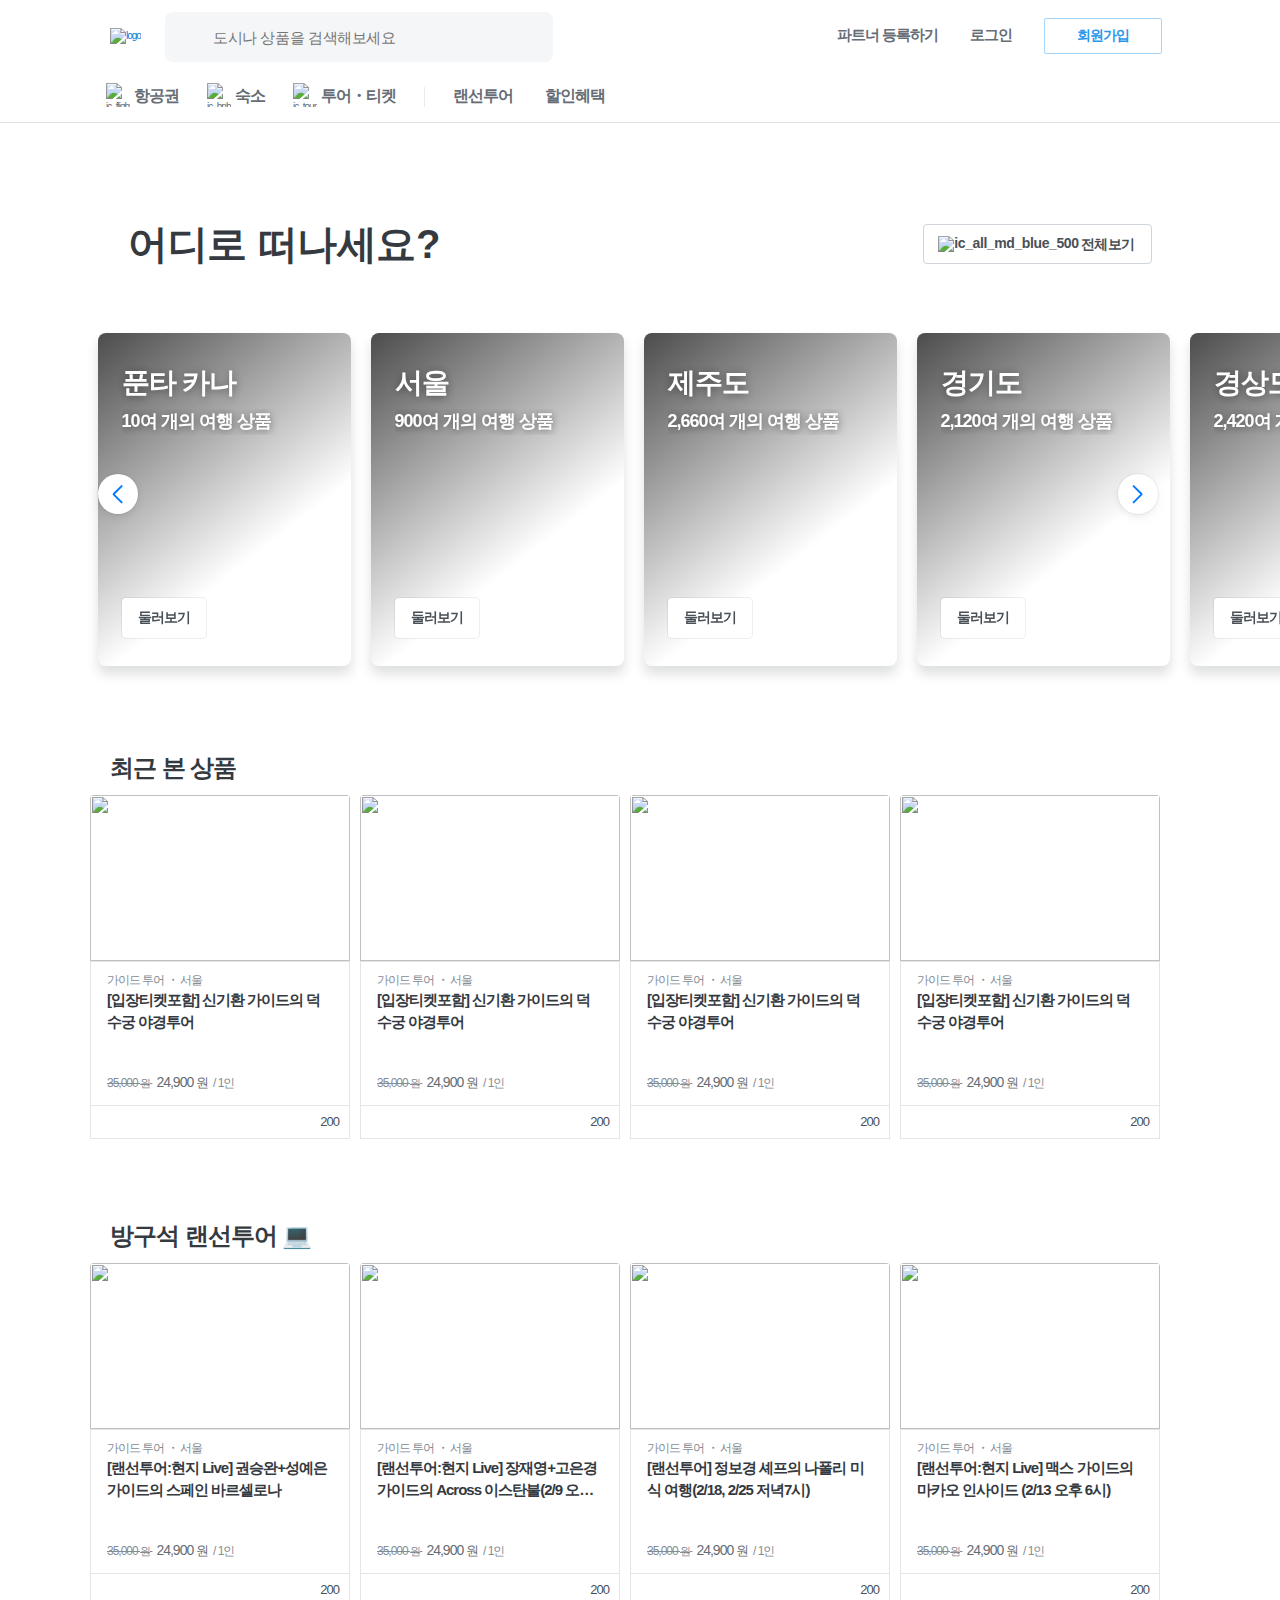
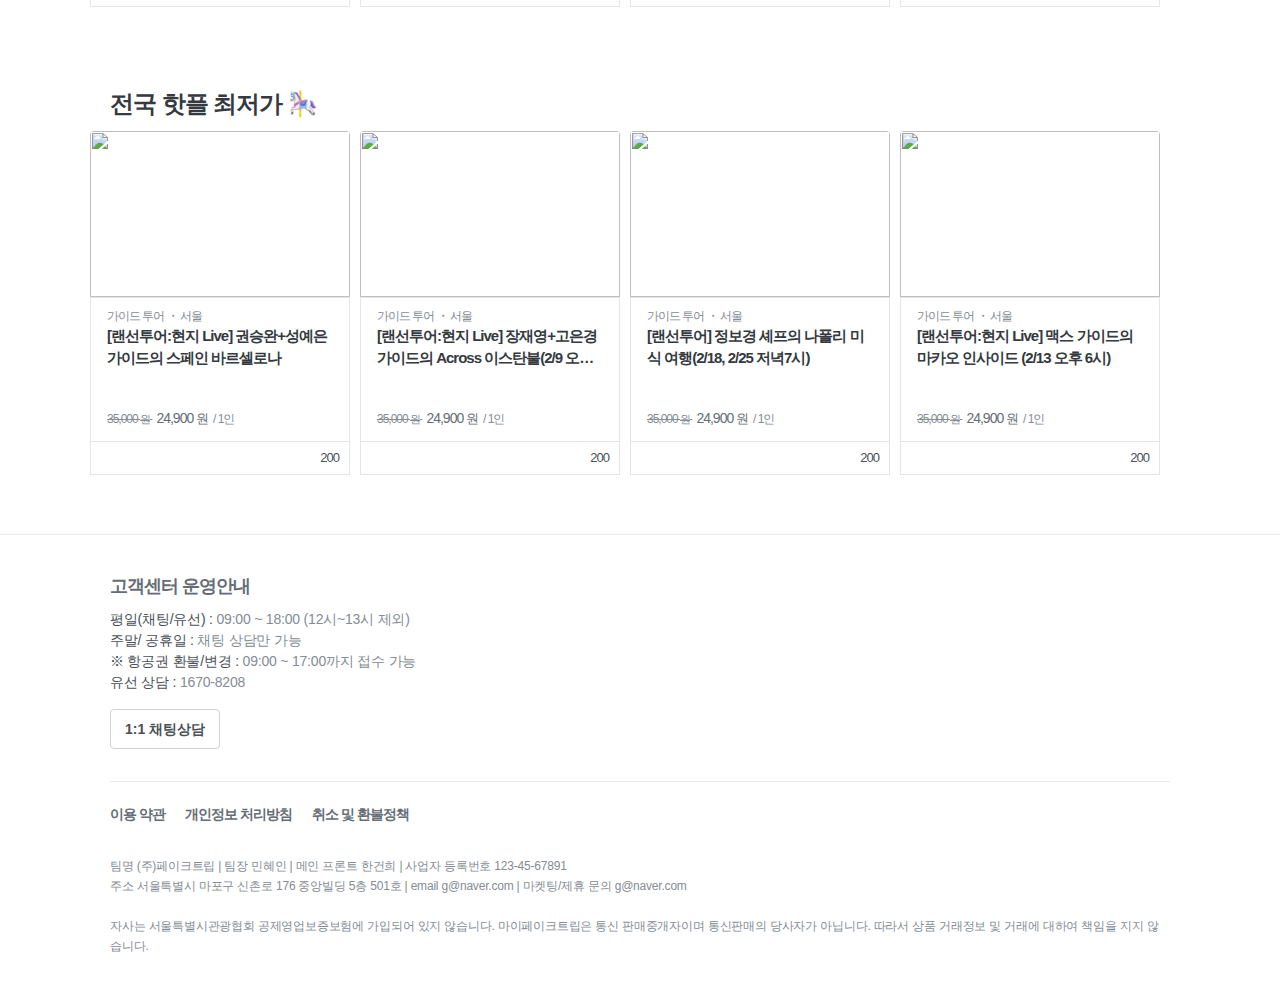
==== commit 3d00358e: "footer영역 수정" ====
--- a/index.html
+++ b/index.html
@@ -9,7 +9,6 @@
     <link href="/assets/css/trip-card.css" rel="stylesheet" />
     <link href="/assets/css/footer.css" rel="stylesheet" />
   </head>
-
   <body>
     <!-- header -->
     <div class="header">
@@ -352,9 +351,7 @@
         <div class="main-offer-title-container">
           <div class="offer-title">
             <header>
-              <div>
-                <h2>최근 본 상품</h2>
-              </div>
+              <div><h2>최근 본 상품</h2></div>
             </header>
           </div>
         </div>
@@ -631,9 +628,280 @@
         <div class="main-offer-title-container">
           <div class="offer-title">
             <header>
-              <div>
-                <h2>방구석 랜선투어 💻</h2>
-              </div>
+              <div><h2>방구석 랜선투어 💻</h2></div>
+            </header>
+          </div>
+        </div>
+        <div class="main-offer-content-container">
+          <div class="offer-content">
+            <div class="wrapper">
+              <div class="trip-card-wrapper">
+                <a class="trip-card">
+                  <div class="trip-card-thumbnail">
+                    <div class="thumbnail-wrapper">
+                      <div class="thumbnail">
+                        <img
+                          alt=""
+                          src="https://d2ur7st6jjikze.cloudfront.net/offer_photos/99618/541639_medium_1602487798.jpg?1602487798"
+                        />
+                      </div>
+                    </div>
+                  </div>
+                  <div class="trip-card-body">
+                    <div class="categorys">
+                      <div
+                        style="
+                          text-align: start;
+                          overflow: hidden;
+                          text-overflow: ellipsis;
+                          -webkit-box-orient: vertical;
+                          display: -webkit-box;
+                          -webkit-line-clamp: 1;
+                          line-height: normal;
+                        "
+                      >
+                        가이드 투어 ・ 서울
+                      </div>
+                    </div>
+                    <h3 class="card-title">
+                      <div
+                        style="
+                          text-align: start;
+                          overflow: hidden;
+                          text-overflow: ellipsis;
+                          -webkit-box-orient: vertical;
+                          display: -webkit-box;
+                          -webkit-line-clamp: 2;
+                          line-height: inherit;
+                        "
+                      >
+                        [랜선투어:현지 Live] 권승완+성예은 가이드의 스페인 바르셀로나
+                      </div>
+                    </h3>
+                    <div class="card-info">
+                      <div class="price">
+                        <span class="origin">
+                          35,000
+                          <span style="font-size: 11px">원</span>
+                        </span>
+                        <span class="sale">
+                          24,900
+                          <span style="font-size: 13px">원</span>
+                        </span>
+                        <span class="standard">/ 1인</span>
+                      </div>
+                    </div>
+                  </div>
+                  <div class="trip-card-footer">
+                    <div class="likes">
+                      <i class="fas fa-heart"></i>
+                      <span>200</span>
+                    </div>
+                  </div>
+                </a>
+
+                <a class="trip-card">
+                  <div class="trip-card-thumbnail">
+                    <div class="thumbnail-wrapper">
+                      <div class="thumbnail">
+                        <img
+                          alt=""
+                          src="https://d2ur7st6jjikze.cloudfront.net/offer_photos/101129/549311_medium_1608545579.jpg?1608545579"
+                        />
+                      </div>
+                    </div>
+                  </div>
+                  <div class="trip-card-body">
+                    <div class="categorys">
+                      <div
+                        style="
+                          text-align: start;
+                          overflow: hidden;
+                          text-overflow: ellipsis;
+                          -webkit-box-orient: vertical;
+                          display: -webkit-box;
+                          -webkit-line-clamp: 1;
+                          line-height: normal;
+                        "
+                      >
+                        가이드 투어 ・ 서울
+                      </div>
+                    </div>
+                    <h3 class="card-title">
+                      <div
+                        style="
+                          text-align: start;
+                          overflow: hidden;
+                          text-overflow: ellipsis;
+                          -webkit-box-orient: vertical;
+                          display: -webkit-box;
+                          -webkit-line-clamp: 2;
+                          line-height: inherit;
+                        "
+                      >
+                        [랜선투어:현지 Live] 장재영+고은경 가이드의 Across 이스탄불(2/9 오후 9시)
+                      </div>
+                    </h3>
+                    <div class="card-info">
+                      <div class="price">
+                        <span class="origin">
+                          35,000
+                          <span style="font-size: 11px">원</span>
+                        </span>
+                        <span class="sale">
+                          24,900
+                          <span style="font-size: 13px">원</span>
+                        </span>
+                        <span class="standard">/ 1인</span>
+                      </div>
+                    </div>
+                  </div>
+                  <div class="trip-card-footer">
+                    <div class="likes">
+                      <i class="fas fa-heart"></i>
+                      <span>200</span>
+                    </div>
+                  </div>
+                </a>
+
+                <a class="trip-card">
+                  <div class="trip-card-thumbnail">
+                    <div class="thumbnail-wrapper">
+                      <div class="thumbnail">
+                        <img
+                          alt=""
+                          src="https://d2ur7st6jjikze.cloudfront.net/offer_photos/102412/553355_medium_1611821830.jpg?1611821830"
+                        />
+                      </div>
+                    </div>
+                  </div>
+                  <div class="trip-card-body">
+                    <div class="categorys">
+                      <div
+                        style="
+                          text-align: start;
+                          overflow: hidden;
+                          text-overflow: ellipsis;
+                          -webkit-box-orient: vertical;
+                          display: -webkit-box;
+                          -webkit-line-clamp: 1;
+                          line-height: normal;
+                        "
+                      >
+                        가이드 투어 ・ 서울
+                      </div>
+                    </div>
+                    <h3 class="card-title">
+                      <div
+                        style="
+                          text-align: start;
+                          overflow: hidden;
+                          text-overflow: ellipsis;
+                          -webkit-box-orient: vertical;
+                          display: -webkit-box;
+                          -webkit-line-clamp: 2;
+                          line-height: inherit;
+                        "
+                      >
+                        [랜선투어] 정보경 셰프의 나폴리 미식 여행(2/18, 2/25 저녁7시)
+                      </div>
+                    </h3>
+                    <div class="card-info">
+                      <div class="price">
+                        <span class="origin">
+                          35,000
+                          <span style="font-size: 11px">원</span>
+                        </span>
+                        <span class="sale">
+                          24,900
+                          <span style="font-size: 13px">원</span>
+                        </span>
+                        <span class="standard">/ 1인</span>
+                      </div>
+                    </div>
+                  </div>
+                  <div class="trip-card-footer">
+                    <div class="likes">
+                      <i class="fas fa-heart"></i>
+                      <span>200</span>
+                    </div>
+                  </div>
+                </a>
+
+                <a class="trip-card">
+                  <div class="trip-card-thumbnail">
+                    <div class="thumbnail-wrapper">
+                      <div class="thumbnail">
+                        <img
+                          alt=""
+                          src="https://d2ur7st6jjikze.cloudfront.net/offer_photos/101684/551210_medium_1609922010.jpg?1609922010"
+                        />
+                      </div>
+                    </div>
+                  </div>
+                  <div class="trip-card-body">
+                    <div class="categorys">
+                      <div
+                        style="
+                          text-align: start;
+                          overflow: hidden;
+                          text-overflow: ellipsis;
+                          -webkit-box-orient: vertical;
+                          display: -webkit-box;
+                          -webkit-line-clamp: 1;
+                          line-height: normal;
+                        "
+                      >
+                        가이드 투어 ・ 서울
+                      </div>
+                    </div>
+                    <h3 class="card-title">
+                      <div
+                        style="
+                          text-align: start;
+                          overflow: hidden;
+                          text-overflow: ellipsis;
+                          -webkit-box-orient: vertical;
+                          display: -webkit-box;
+                          -webkit-line-clamp: 2;
+                          line-height: inherit;
+                        "
+                      >
+                        [랜선투어:현지 Live] 맥스 가이드의 마카오 인사이드 (2/13 오후 6시)
+                      </div>
+                    </h3>
+                    <div class="card-info">
+                      <div class="price">
+                        <span class="origin">
+                          35,000
+                          <span style="font-size: 11px">원</span>
+                        </span>
+                        <span class="sale">
+                          24,900
+                          <span style="font-size: 13px">원</span>
+                        </span>
+                        <span class="standard">/ 1인</span>
+                      </div>
+                    </div>
+                  </div>
+                  <div class="trip-card-footer">
+                    <div class="likes">
+                      <i class="fas fa-heart"></i>
+                      <span>200</span>
+                    </div>
+                  </div>
+                </a>
+              </div>
+            </div>
+          </div>
+        </div>
+      </div>
+      <!-- card list -->
+      <div class="main-offer-container">
+        <div class="main-offer-title-container">
+          <div class="offer-title">
+            <header>
+              <div><h2>전국 핫플 최저가 🎠</h2></div>
             </header>
           </div>
         </div>
@@ -943,7 +1211,7 @@
               <p class="footer-copyright">
                 팀명 (주)페이크트립 | 팀장 민혜인 | 메인 프론트 한건희 | 사업자 등록번호 123-45-67891
                 <br />
-                주소 서울특별시 마포구 신론초 176 중앙빌딩 5층 501호 | email g@naver.com | 마켓팅/제휴 문의 g@naver.com
+                주소 서울특별시 마포구 신촌로 176 중앙빌딩 5층 501호 | email g@naver.com | 마켓팅/제휴 문의 g@naver.com
                 <br />
                 <br />
                 자사는 서울특별시관광협회 공제영업보증보험에 가입되어 있지 않습니다. 마이페이크트립은 통신
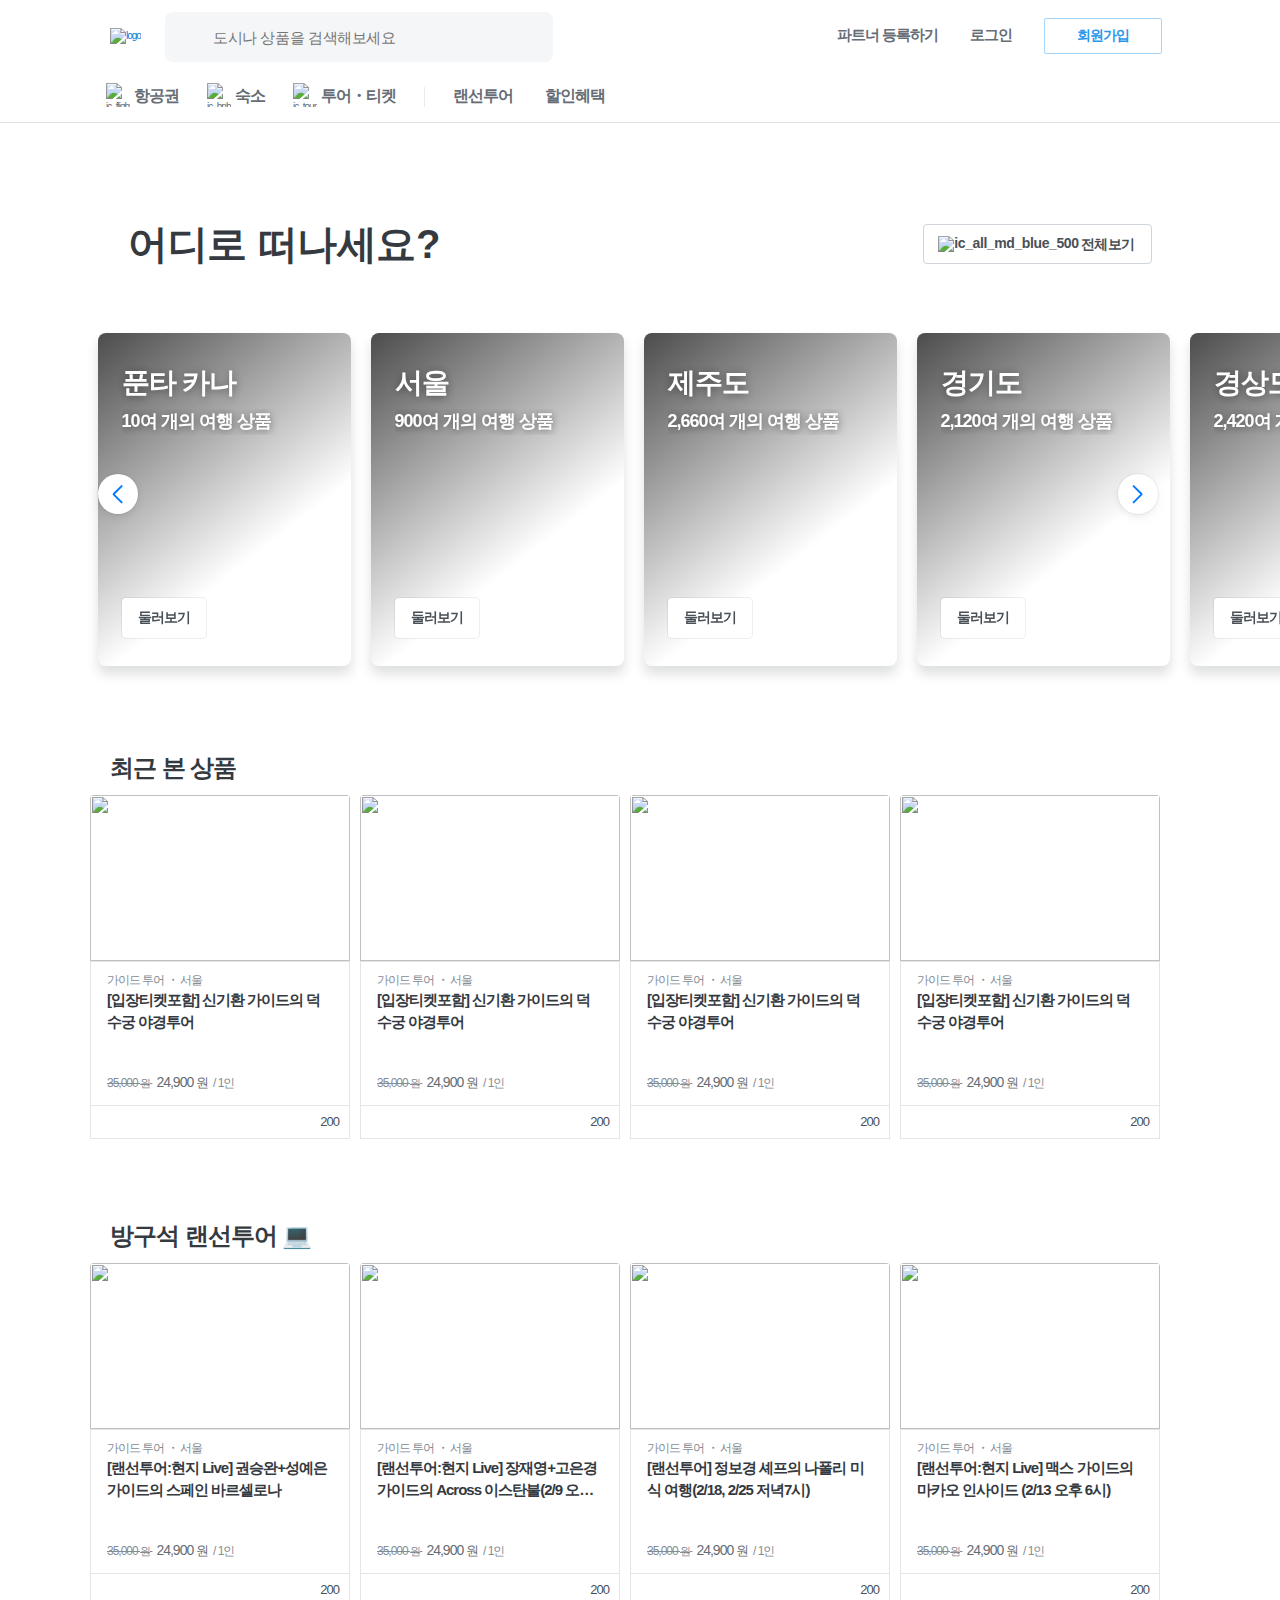
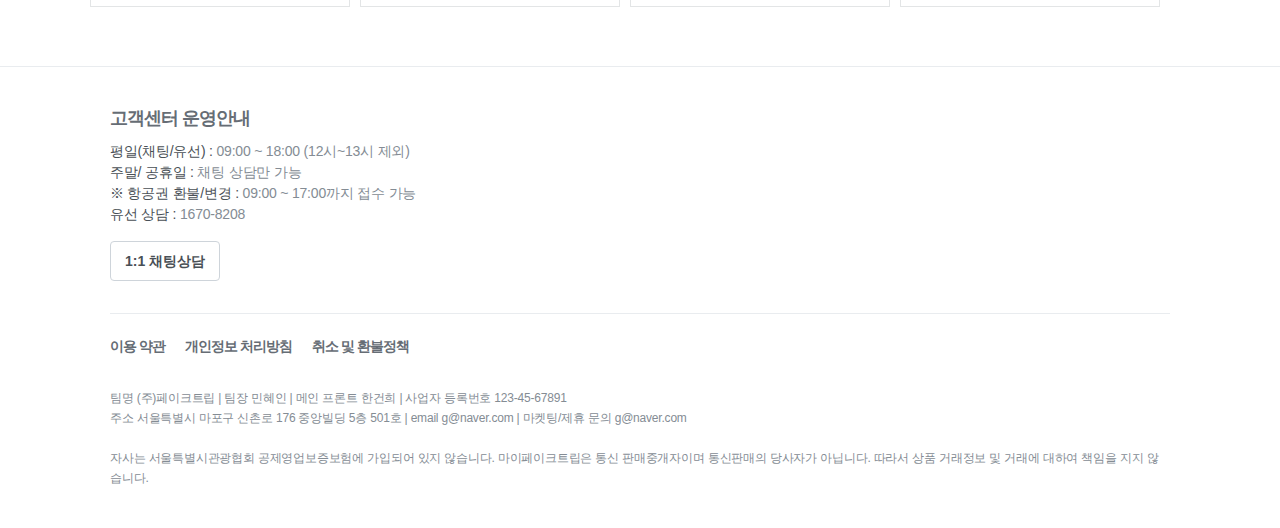
==== commit 5f45a79d: "버그 수정 완료" ====
--- a/index.html
+++ b/index.html
@@ -9,6 +9,7 @@
     <link href="/assets/css/trip-card.css" rel="stylesheet" />
     <link href="/assets/css/footer.css" rel="stylesheet" />
   </head>
+
   <body>
     <!-- header -->
     <div class="header">
@@ -351,7 +352,9 @@
         <div class="main-offer-title-container">
           <div class="offer-title">
             <header>
-              <div><h2>최근 본 상품</h2></div>
+              <div>
+                <h2>최근 본 상품</h2>
+              </div>
             </header>
           </div>
         </div>
@@ -628,280 +631,9 @@
         <div class="main-offer-title-container">
           <div class="offer-title">
             <header>
-              <div><h2>방구석 랜선투어 💻</h2></div>
-            </header>
-          </div>
-        </div>
-        <div class="main-offer-content-container">
-          <div class="offer-content">
-            <div class="wrapper">
-              <div class="trip-card-wrapper">
-                <a class="trip-card">
-                  <div class="trip-card-thumbnail">
-                    <div class="thumbnail-wrapper">
-                      <div class="thumbnail">
-                        <img
-                          alt=""
-                          src="https://d2ur7st6jjikze.cloudfront.net/offer_photos/99618/541639_medium_1602487798.jpg?1602487798"
-                        />
-                      </div>
-                    </div>
-                  </div>
-                  <div class="trip-card-body">
-                    <div class="categorys">
-                      <div
-                        style="
-                          text-align: start;
-                          overflow: hidden;
-                          text-overflow: ellipsis;
-                          -webkit-box-orient: vertical;
-                          display: -webkit-box;
-                          -webkit-line-clamp: 1;
-                          line-height: normal;
-                        "
-                      >
-                        가이드 투어 ・ 서울
-                      </div>
-                    </div>
-                    <h3 class="card-title">
-                      <div
-                        style="
-                          text-align: start;
-                          overflow: hidden;
-                          text-overflow: ellipsis;
-                          -webkit-box-orient: vertical;
-                          display: -webkit-box;
-                          -webkit-line-clamp: 2;
-                          line-height: inherit;
-                        "
-                      >
-                        [랜선투어:현지 Live] 권승완+성예은 가이드의 스페인 바르셀로나
-                      </div>
-                    </h3>
-                    <div class="card-info">
-                      <div class="price">
-                        <span class="origin">
-                          35,000
-                          <span style="font-size: 11px">원</span>
-                        </span>
-                        <span class="sale">
-                          24,900
-                          <span style="font-size: 13px">원</span>
-                        </span>
-                        <span class="standard">/ 1인</span>
-                      </div>
-                    </div>
-                  </div>
-                  <div class="trip-card-footer">
-                    <div class="likes">
-                      <i class="fas fa-heart"></i>
-                      <span>200</span>
-                    </div>
-                  </div>
-                </a>
-
-                <a class="trip-card">
-                  <div class="trip-card-thumbnail">
-                    <div class="thumbnail-wrapper">
-                      <div class="thumbnail">
-                        <img
-                          alt=""
-                          src="https://d2ur7st6jjikze.cloudfront.net/offer_photos/101129/549311_medium_1608545579.jpg?1608545579"
-                        />
-                      </div>
-                    </div>
-                  </div>
-                  <div class="trip-card-body">
-                    <div class="categorys">
-                      <div
-                        style="
-                          text-align: start;
-                          overflow: hidden;
-                          text-overflow: ellipsis;
-                          -webkit-box-orient: vertical;
-                          display: -webkit-box;
-                          -webkit-line-clamp: 1;
-                          line-height: normal;
-                        "
-                      >
-                        가이드 투어 ・ 서울
-                      </div>
-                    </div>
-                    <h3 class="card-title">
-                      <div
-                        style="
-                          text-align: start;
-                          overflow: hidden;
-                          text-overflow: ellipsis;
-                          -webkit-box-orient: vertical;
-                          display: -webkit-box;
-                          -webkit-line-clamp: 2;
-                          line-height: inherit;
-                        "
-                      >
-                        [랜선투어:현지 Live] 장재영+고은경 가이드의 Across 이스탄불(2/9 오후 9시)
-                      </div>
-                    </h3>
-                    <div class="card-info">
-                      <div class="price">
-                        <span class="origin">
-                          35,000
-                          <span style="font-size: 11px">원</span>
-                        </span>
-                        <span class="sale">
-                          24,900
-                          <span style="font-size: 13px">원</span>
-                        </span>
-                        <span class="standard">/ 1인</span>
-                      </div>
-                    </div>
-                  </div>
-                  <div class="trip-card-footer">
-                    <div class="likes">
-                      <i class="fas fa-heart"></i>
-                      <span>200</span>
-                    </div>
-                  </div>
-                </a>
-
-                <a class="trip-card">
-                  <div class="trip-card-thumbnail">
-                    <div class="thumbnail-wrapper">
-                      <div class="thumbnail">
-                        <img
-                          alt=""
-                          src="https://d2ur7st6jjikze.cloudfront.net/offer_photos/102412/553355_medium_1611821830.jpg?1611821830"
-                        />
-                      </div>
-                    </div>
-                  </div>
-                  <div class="trip-card-body">
-                    <div class="categorys">
-                      <div
-                        style="
-                          text-align: start;
-                          overflow: hidden;
-                          text-overflow: ellipsis;
-                          -webkit-box-orient: vertical;
-                          display: -webkit-box;
-                          -webkit-line-clamp: 1;
-                          line-height: normal;
-                        "
-                      >
-                        가이드 투어 ・ 서울
-                      </div>
-                    </div>
-                    <h3 class="card-title">
-                      <div
-                        style="
-                          text-align: start;
-                          overflow: hidden;
-                          text-overflow: ellipsis;
-                          -webkit-box-orient: vertical;
-                          display: -webkit-box;
-                          -webkit-line-clamp: 2;
-                          line-height: inherit;
-                        "
-                      >
-                        [랜선투어] 정보경 셰프의 나폴리 미식 여행(2/18, 2/25 저녁7시)
-                      </div>
-                    </h3>
-                    <div class="card-info">
-                      <div class="price">
-                        <span class="origin">
-                          35,000
-                          <span style="font-size: 11px">원</span>
-                        </span>
-                        <span class="sale">
-                          24,900
-                          <span style="font-size: 13px">원</span>
-                        </span>
-                        <span class="standard">/ 1인</span>
-                      </div>
-                    </div>
-                  </div>
-                  <div class="trip-card-footer">
-                    <div class="likes">
-                      <i class="fas fa-heart"></i>
-                      <span>200</span>
-                    </div>
-                  </div>
-                </a>
-
-                <a class="trip-card">
-                  <div class="trip-card-thumbnail">
-                    <div class="thumbnail-wrapper">
-                      <div class="thumbnail">
-                        <img
-                          alt=""
-                          src="https://d2ur7st6jjikze.cloudfront.net/offer_photos/101684/551210_medium_1609922010.jpg?1609922010"
-                        />
-                      </div>
-                    </div>
-                  </div>
-                  <div class="trip-card-body">
-                    <div class="categorys">
-                      <div
-                        style="
-                          text-align: start;
-                          overflow: hidden;
-                          text-overflow: ellipsis;
-                          -webkit-box-orient: vertical;
-                          display: -webkit-box;
-                          -webkit-line-clamp: 1;
-                          line-height: normal;
-                        "
-                      >
-                        가이드 투어 ・ 서울
-                      </div>
-                    </div>
-                    <h3 class="card-title">
-                      <div
-                        style="
-                          text-align: start;
-                          overflow: hidden;
-                          text-overflow: ellipsis;
-                          -webkit-box-orient: vertical;
-                          display: -webkit-box;
-                          -webkit-line-clamp: 2;
-                          line-height: inherit;
-                        "
-                      >
-                        [랜선투어:현지 Live] 맥스 가이드의 마카오 인사이드 (2/13 오후 6시)
-                      </div>
-                    </h3>
-                    <div class="card-info">
-                      <div class="price">
-                        <span class="origin">
-                          35,000
-                          <span style="font-size: 11px">원</span>
-                        </span>
-                        <span class="sale">
-                          24,900
-                          <span style="font-size: 13px">원</span>
-                        </span>
-                        <span class="standard">/ 1인</span>
-                      </div>
-                    </div>
-                  </div>
-                  <div class="trip-card-footer">
-                    <div class="likes">
-                      <i class="fas fa-heart"></i>
-                      <span>200</span>
-                    </div>
-                  </div>
-                </a>
-              </div>
-            </div>
-          </div>
-        </div>
-      </div>
-      <!-- card list -->
-      <div class="main-offer-container">
-        <div class="main-offer-title-container">
-          <div class="offer-title">
-            <header>
-              <div><h2>전국 핫플 최저가 🎠</h2></div>
+              <div>
+                <h2>방구석 랜선투어 💻</h2>
+              </div>
             </header>
           </div>
         </div>
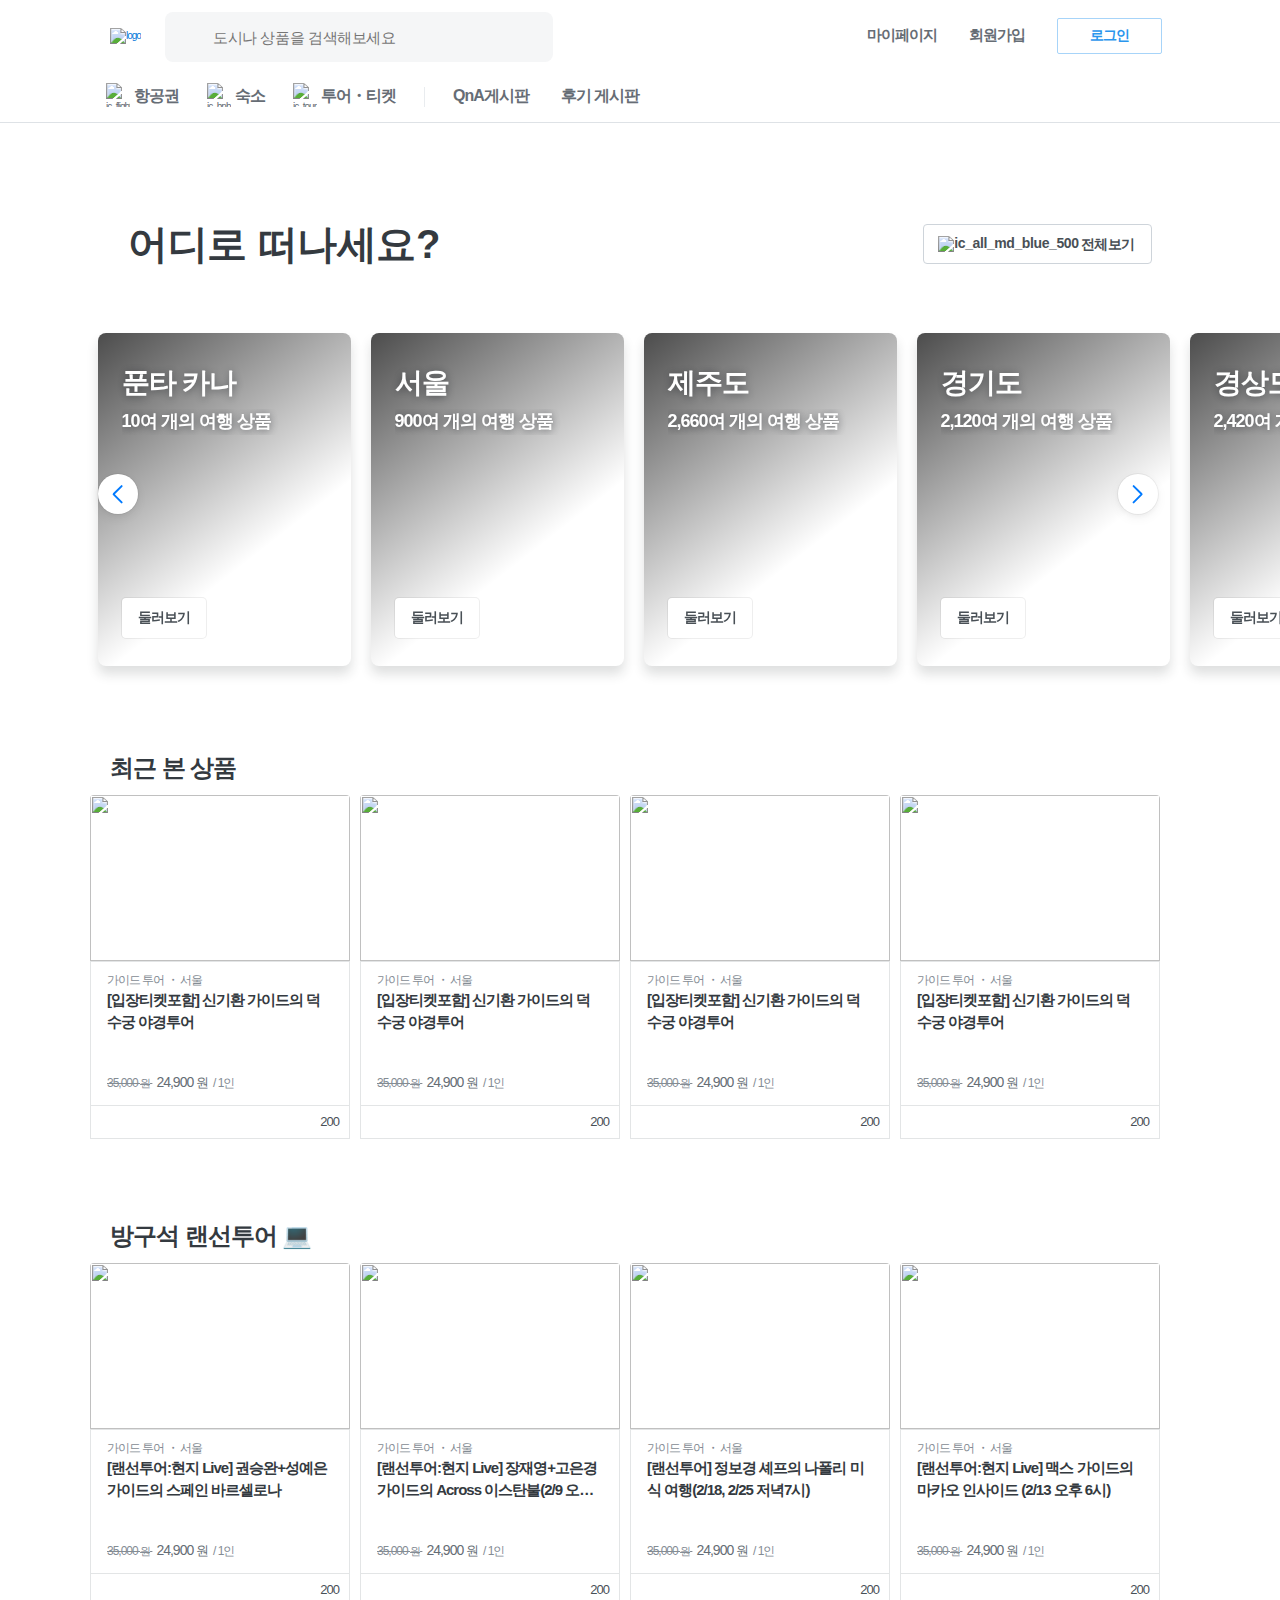
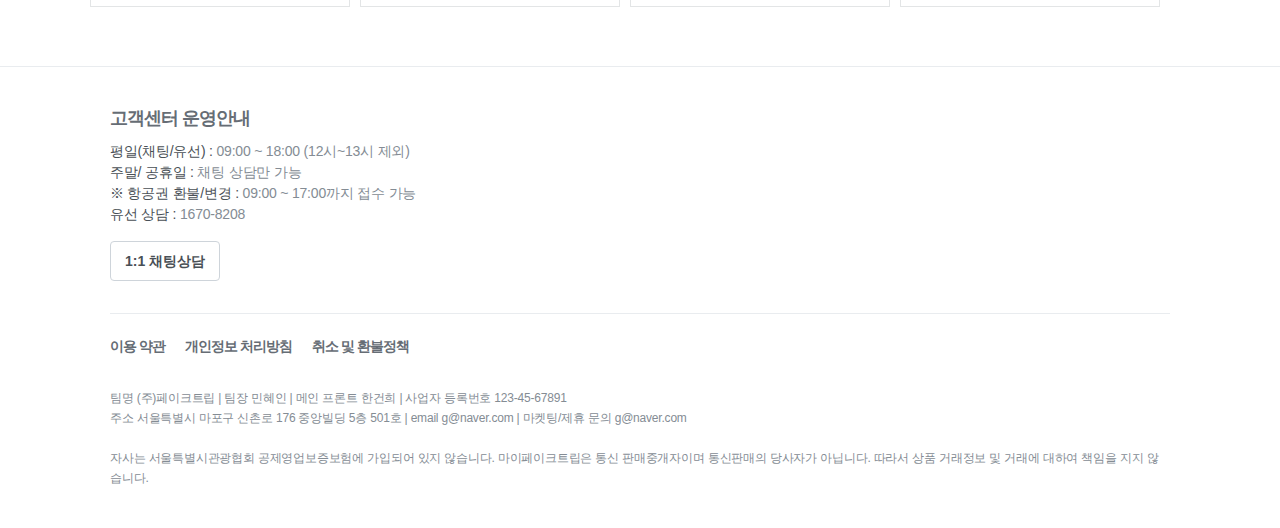
==== commit 2adce0fc: "superKimoJJi" ====
--- a/index.html
+++ b/index.html
@@ -2,12 +2,12 @@
 <html>
   <head>
     <link rel="stylesheet" href="https://unpkg.com/swiper/swiper-bundle.min.css" />
-    <link href="/assets/css/reset.css" rel="stylesheet" />
-    <link href="/assets/css/common.css" rel="stylesheet" />
-    <link href="/assets/css/header.css" rel="stylesheet" />
-    <link href="/assets/css/main.css" rel="stylesheet" />
-    <link href="/assets/css/trip-card.css" rel="stylesheet" />
-    <link href="/assets/css/footer.css" rel="stylesheet" />
+    <link href="/assets/css/reset.css" rel="stylesheet" />  <!--o-->
+    <link href="/assets/css/common.css" rel="stylesheet" /><!--o-->
+    <link href="/assets/css/navbar.css" rel="stylesheet" /> <!--네브바 o-->
+    <link href="/assets/css/main.css" rel="stylesheet" />   <!--메인 o-->
+    <link href="/assets/css/trip-card.css" rel="stylesheet" /> <!--o-->
+    <link href="/assets/css/footer.css" rel="stylesheet" /> <!--o-->
   </head>
 
   <body>
@@ -40,13 +40,13 @@
             <!-- menu -->
             <div class="header-menu white">
               <div class="header-menu-item">
-                <a class="d-line-block" href="#" data-turbolinks="false">파트너 등록하기</a>
+                <a class="d-line-block" href="#" data-turbolinks="false">마이페이지</a>
               </div>
               <div class="header-menu-item">
-                <a class="d-line-block" href="#" data-turbolinks="false">로그인</a>
+                <a class="d-line-block" href="#" data-turbolinks="false">회원가입</a>
               </div>
               <div class="header-menu-item">
-                <a class="d-line-block link-btn" href="#">회원가입</a>
+                <a class="d-line-block link-btn" href="#">로그인</a>
               </div>
             </div>
             <!-- menu -->
@@ -86,12 +86,12 @@
               <div class="divider"></div>
               <div class="navigation-item">
                 <a href="#">
-                  <span>랜선투어</span>
+                  <span>QnA게시판</span>
                 </a>
               </div>
               <div class="navigation-item">
                 <a href="#">
-                  <span>할인혜택</span>
+                  <span>후기 게시판</span>
                 </a>
               </div>
             </div>
@@ -376,9 +376,7 @@
                   </div>
                   <div class="trip-card-body">
                     <div class="categorys">
-                      <div
-                        style="
-                          text-align: start;
+                      <div style=" text-align: start;
                           overflow: hidden;
                           text-overflow: ellipsis;
                           -webkit-box-orient: vertical;
@@ -955,7 +953,6 @@
       </div>
     </footer>
     <!-- footer -->
-
     <script src="https://unpkg.com/swiper/swiper-bundle.min.js"></script>
     <script src="https://kit.fontawesome.com/a076d05399.js"></script>
     <script type="text/javascript">
--- a/assets/css/navbar.css
+++ b/assets/css/navbar.css
@@ -0,0 +1,203 @@
+.header {
+  position: relative;
+}
+
+.header-container {
+  height: auto;
+  position: relative;
+  width: 100%;
+  z-index: 100;
+}
+
+.header-container .header-inner {
+  width: 100%;
+}
+
+.header-nav {
+  max-width: 1060px;
+  height: 48px;
+  position: relative;
+  margin: 0 auto;
+  display: -ms-flexbox;
+  display: flex;
+  -ms-flex-align: center;
+  align-items: center;
+  -ms-flex-pack: justify;
+  justify-content: space-between;
+}
+
+@media (min-width: 768px) {
+  .header-nav {
+    height: 72px;
+    -ms-flex-pack: start;
+    justify-content: flex-start;
+  }
+}
+
+.search-bar {
+  width: 340px;
+  height: 48px;
+  position: relative;
+  margin-left: 24px;
+}
+
+.search-bar .search-input {
+  position: relative;
+  -ms-flex: 1;
+  flex: 1;
+  margin-right: 16px;
+}
+
+.search-container {
+  height: 48px;
+  -ms-flex-positive: 1;
+  flex-grow: 1;
+  position: relative;
+}
+
+.search-container i {
+  left: 16px;
+  position: absolute;
+  top: 50%;
+  -ms-transform: translateY(-50%);
+  transform: translateY(-50%);
+  font-size: 16px;
+}
+
+.search-container input {
+  background-color: #f5f6f7;
+  color: #495056;
+
+  border: 0;
+  border-radius: 8px;
+  width: 100%;
+  height: 100%;
+  padding-left: 48px;
+  padding-right: 16px;
+  transition: all 0.2s ease;
+  outline: none;
+  font-size: 15px;
+  font-weight: 500;
+  letter-spacing: -0.4px;
+}
+
+.header-menu {
+  height: 100%;
+  -ms-flex-positive: 1;
+  flex-grow: 1;
+  display: -ms-flexbox;
+  display: flex;
+  -ms-flex-pack: end;
+  justify-content: flex-end;
+  -ms-flex-align: center;
+  align-items: center;
+}
+
+.header-menu .header-menu-item {
+  height: 36px;
+  position: relative;
+  margin-right: 8px;
+}
+
+.header-menu .header-menu-item .link-btn {
+  padding-left: 32px;
+  padding-right: 32px;
+  border-radius: 2px;
+  font-size: 14px;
+  font-weight: 700;
+  margin-left: 12px;
+  transition: background-color 0.15s ease;
+  border: 1px solid #a7d4f9;
+  color: #2b96ed;
+}
+
+.header-menu .header-menu-item .link-btn:hover {
+  background: #2b96ed;
+  color: white;
+}
+
+.header-menu .header-menu-item .link-btn:active {
+  background: #2b96ed;
+  color: white;
+}
+
+.header-menu .header-menu-item a {
+  color: #666d75;
+  height: 100%;
+  padding: 8px 12px;
+  border: 0;
+  border-radius: 3px;
+  font-size: 15px;
+  font-weight: 600;
+  background-color: rgba(0, 0, 0, 0);
+  transition: background-color 0.2s ease;
+  line-height: normal;
+  white-space: nowrap;
+}
+
+.header-navigation {
+  border-bottom: 1px solid #dee2e6;
+  width: 100%;
+}
+
+.header-navigation-container {
+  max-width: 1060px;
+  height: 50px;
+  position: relative;
+  margin: 0 auto;
+}
+
+.header-navigation-wrapper {
+  height: 100%;
+  position: relative;
+}
+
+.navigation-inner {
+  display: -ms-flexbox;
+  display: flex;
+  -ms-flex-align: center;
+  align-items: center;
+  width: auto;
+  height: inherit;
+  margin-left: -16px !important;
+  z-index: inherit;
+}
+
+.navigation-item {
+  position: relative;
+  height: 100%;
+  margin: 0 12px;
+  color: #495056;
+}
+
+.navigation-item:hover {
+  border-bottom: 3px solid #79bef5;
+}
+
+.navigation-item a {
+  color: #666d75;
+  display: -ms-flexbox;
+  display: flex;
+  -ms-flex-pack: start;
+  justify-content: flex-start;
+  -ms-flex-align: center;
+  align-items: center;
+  background-color: rgba(0, 0, 0, 0);
+}
+
+.navigation-item a img {
+  width: 24px;
+  height: 24px;
+  margin-bottom: 4px;
+}
+
+.navigation-item a span {
+  display: inline-block;
+  padding-left: 4px;
+  padding-right: 4px;
+  border-bottom: 3px solid rgba(0, 0, 0, 0);
+  font-size: 16px;
+  font-weight: 700;
+  line-height: 47px;
+  transition: border 0.2s ease;
+}
--- a/assets/css/main.css
+++ b/assets/css/main.css
@@ -292,7 +292,7 @@
 
 .main-offer-container .main-offer-content-container {
   position: relative;
-  width: 100%;
+  width: 100%;all-views-country
 }
 
 .main-offer-container .main-offer-content-container .offer-content {
